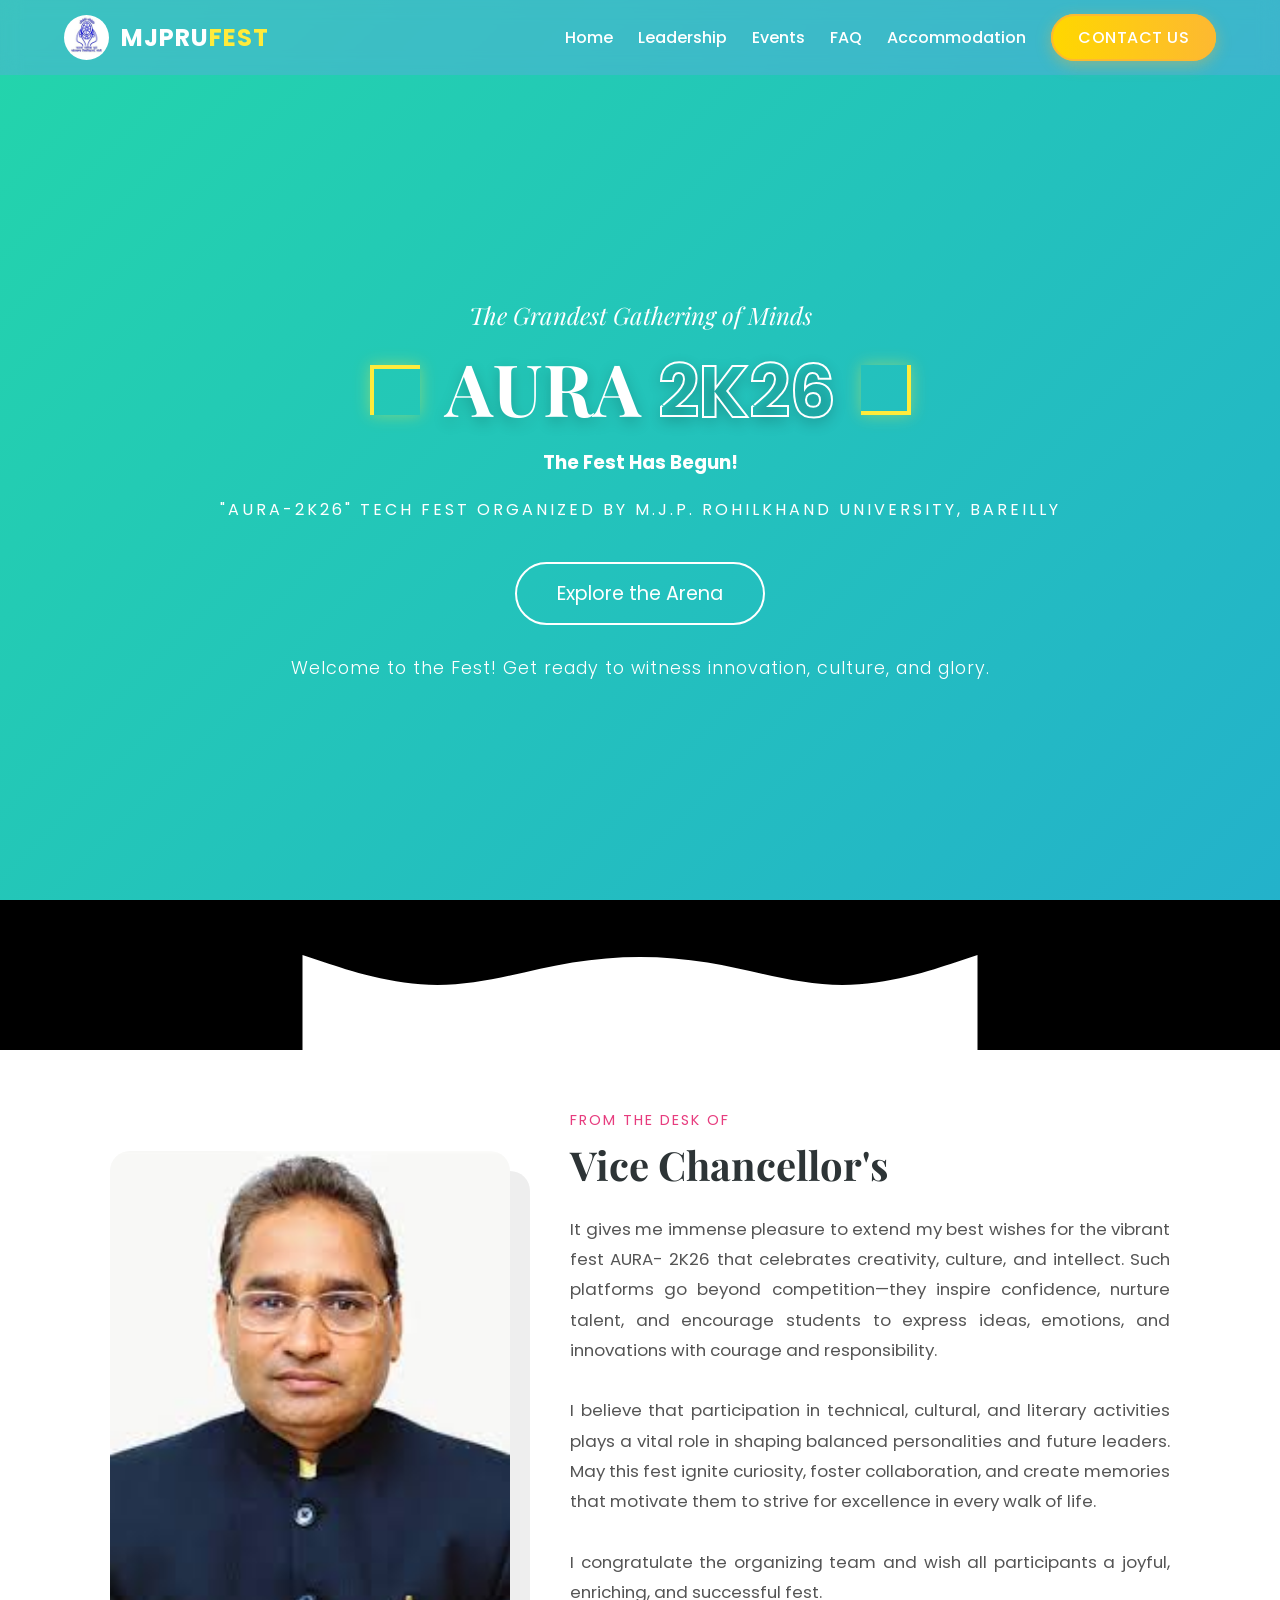
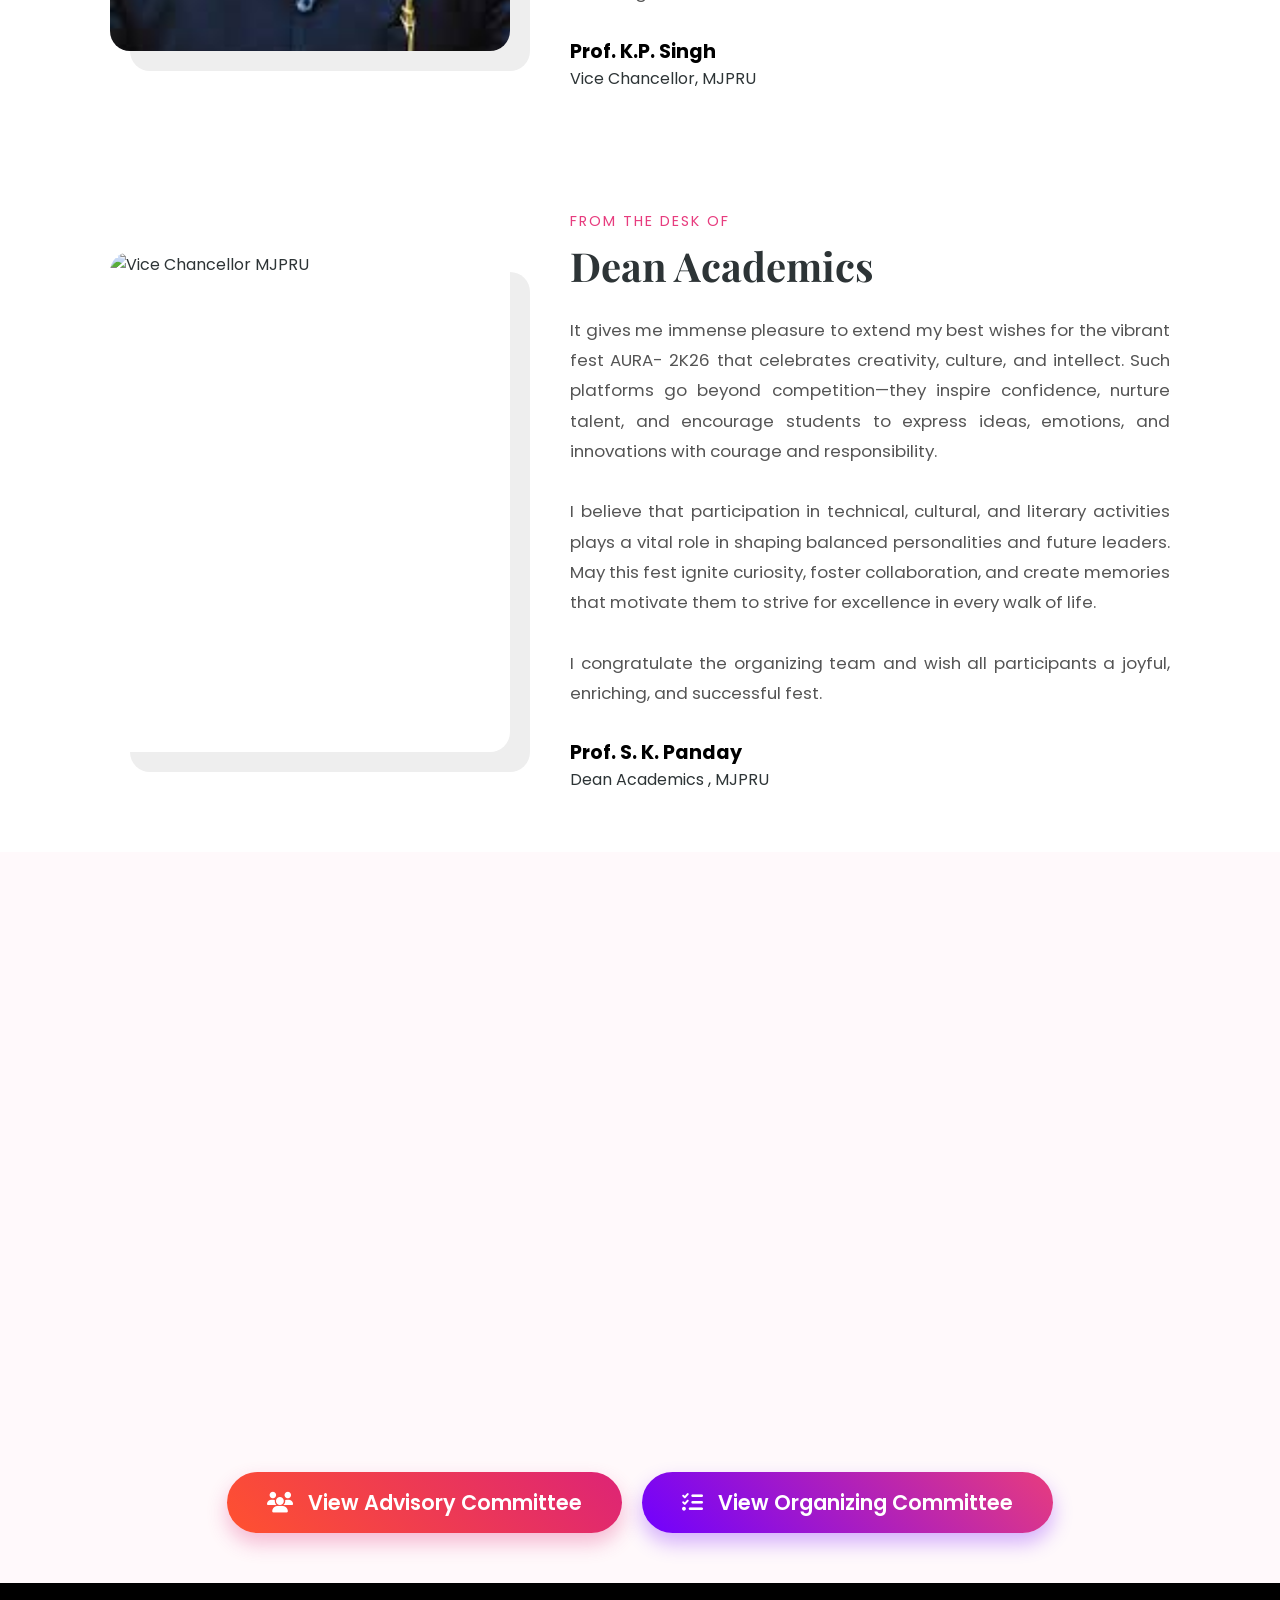
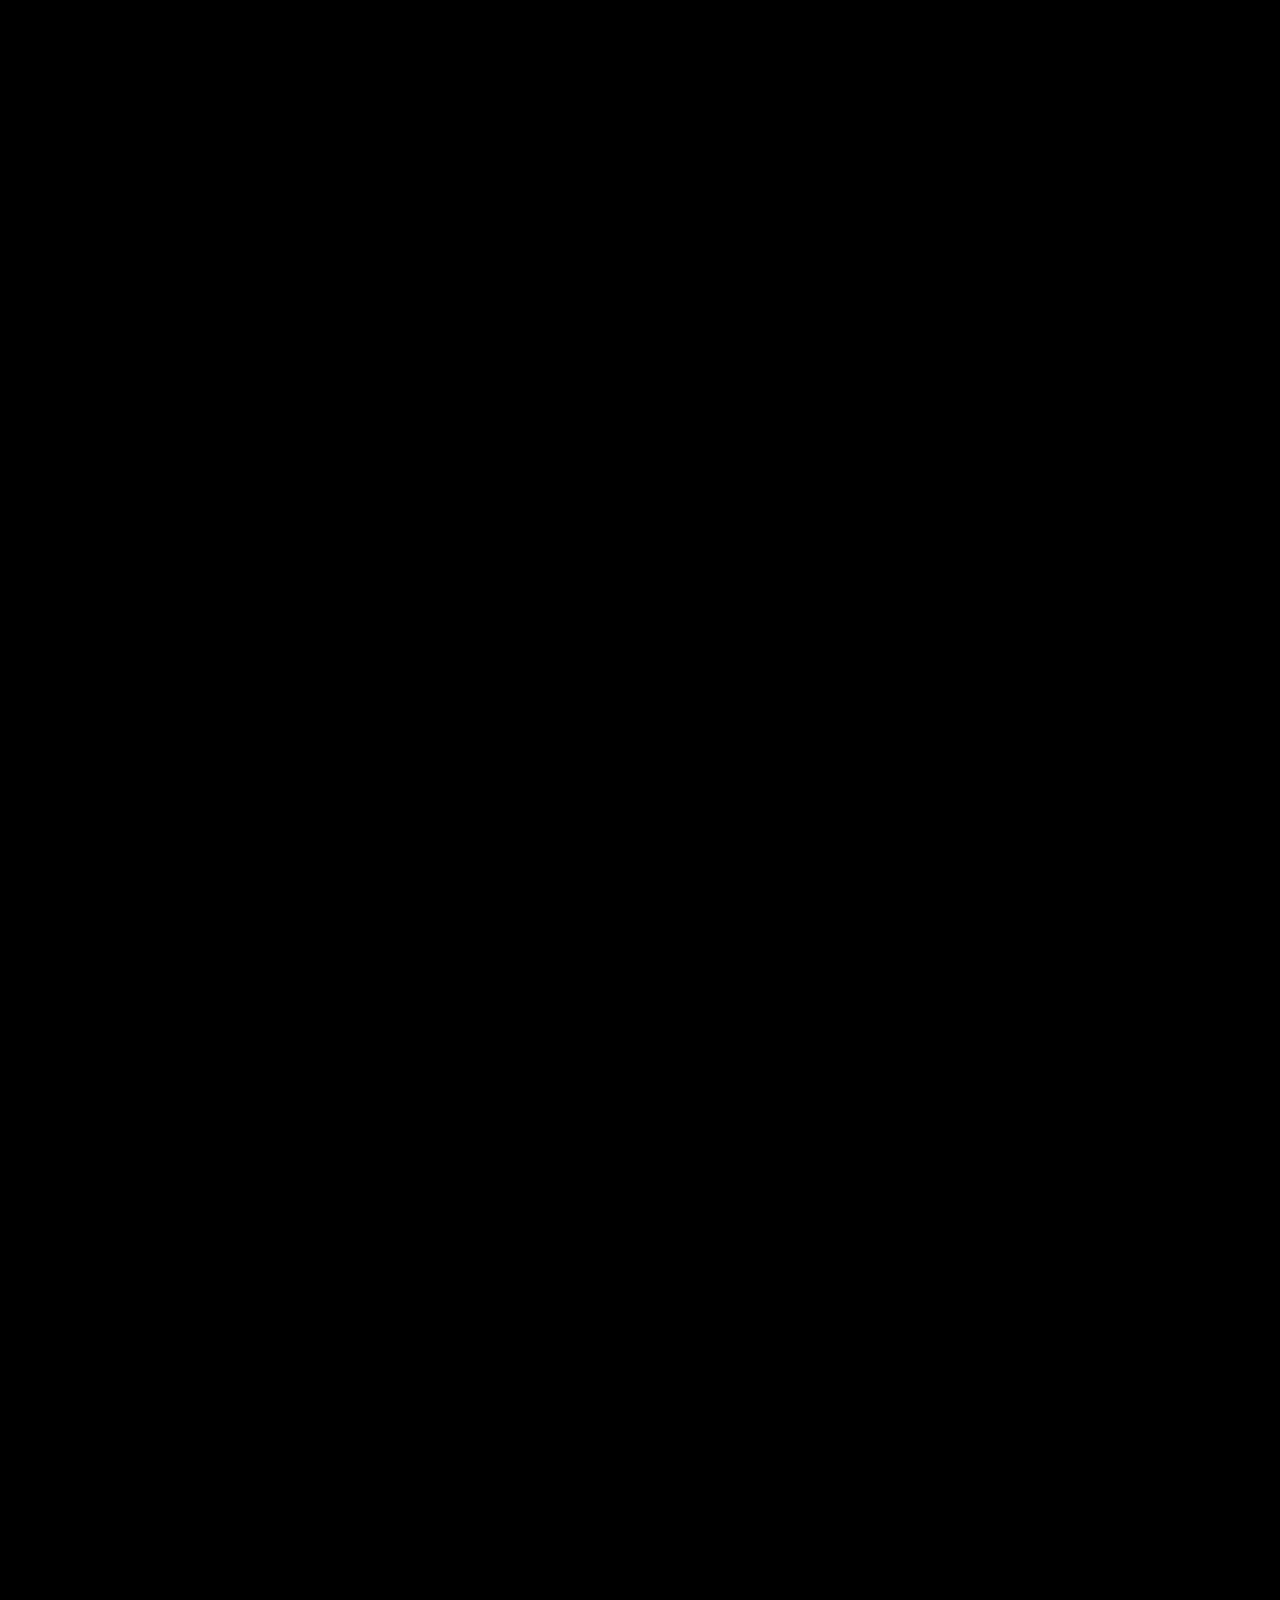
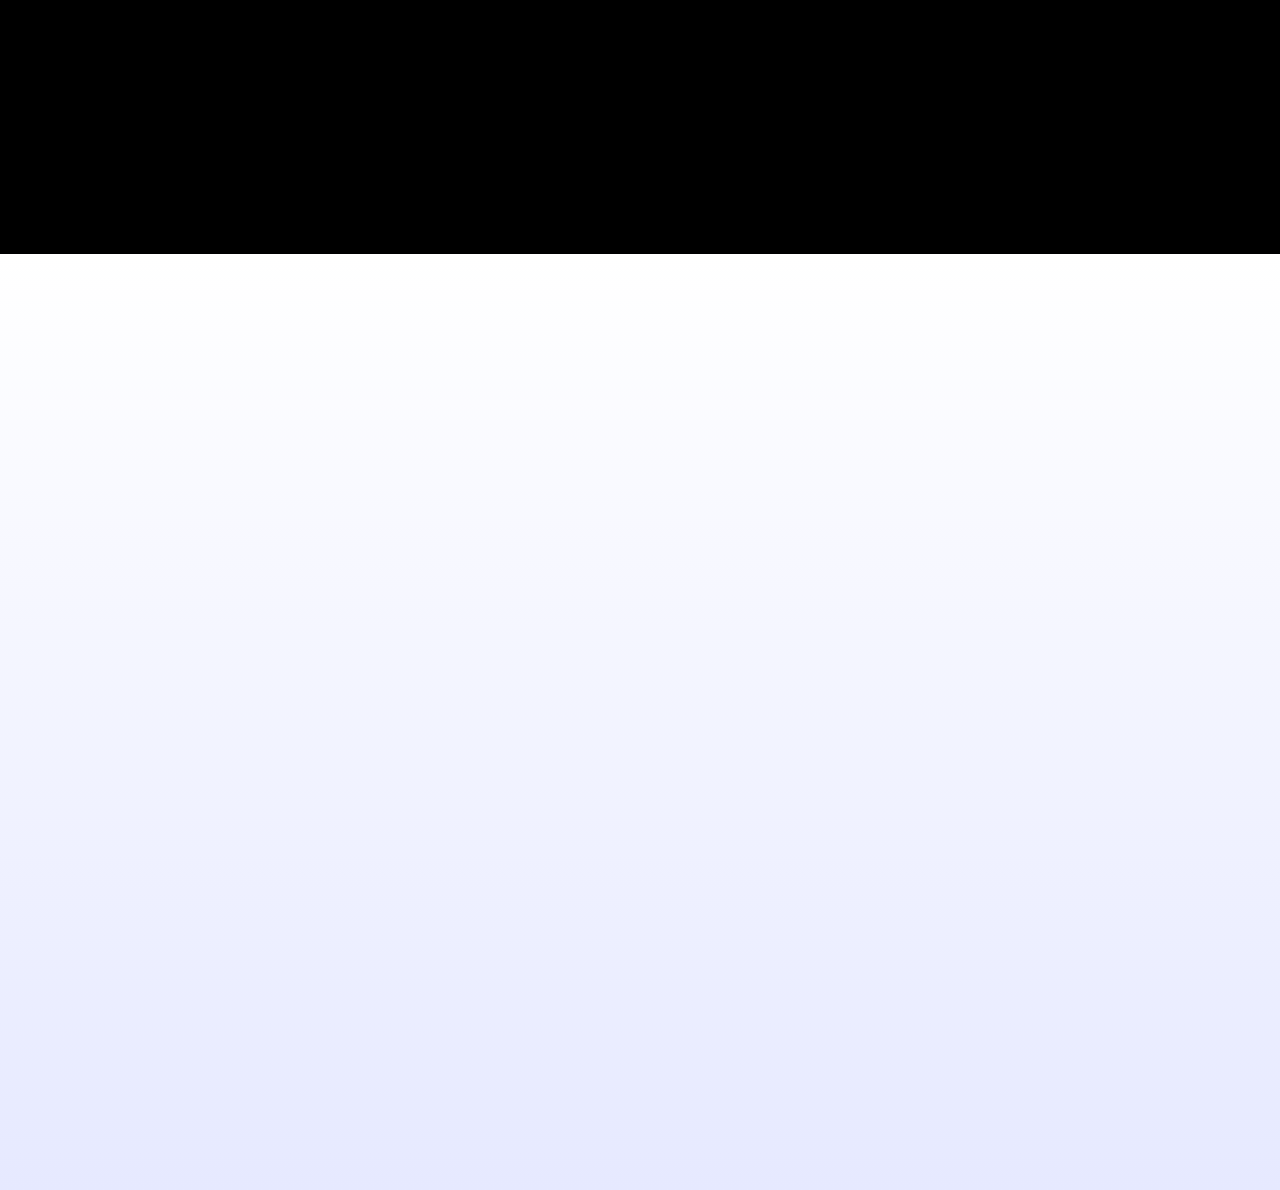
==== index.html @ fb5e6625 "First commit" ====
<!DOCTYPE html>
<html lang="en">
<head>
    <meta charset="UTF-8">
    <meta name="viewport" content="width=device-width, initial-scale=1.0">
    
    <title>MJPRU TECH FEST 2026 | AURA 2K26 - Innovation Unleashed</title>
    <meta name="title" content="MJPRU TECH FEST 2026 | AURA 2K26 - Innovation Unleashed">
    <meta name="description" content="AURA 2K26 - The Grandest Gathering of Minds. Join us for Technical, Cultural, and Literary events at M.J.P. Rohilkhand University, Bareilly.">
    <meta name="keywords" content="MJPRU, Tech Fest 2026, AURA 2K26, Bareilly, University Fest, Technical Fest, Cultural Fest, MJP Rohilkhand University, IT Clinic, Engineering Fest">
    <meta name="author" content="IT CLINIC | MJPRU Tech Fest 2026">
    <meta name="robots" content="index, follow">
    <meta name="theme-color" content="#7000ff">
    <link rel="canonical" href="https://yourwebsite.com/"> <meta property="og:type" content="website">
    <meta property="og:url" content="https://yourwebsite.com/">
    <meta property="og:title" content="MJPRU TECH FEST 2026 | AURA 2K26">
    <meta property="og:description" content="AURA 2K26 - The Grandest Gathering of Minds. Join us for Technical, Cultural, and Literary events at M.J.P. Rohilkhand University.">
    <meta property="og:image" content="image/mjpru front.webp">

    <meta property="twitter:card" content="summary_large_image">
    <meta property="twitter:url" content="https://yourwebsite.com/">
    <meta property="twitter:title" content="MJPRU TECH FEST 2026 | AURA 2K26">
    <meta property="twitter:description" content="AURA 2K26 - The Grandest Gathering of Minds. Join us for Technical, Cultural, and Literary events at M.J.P. Rohilkhand University.">
    <meta property="twitter:image" content="image/mjpru front.webp">
    
    <link rel="preconnect" href="https://fonts.googleapis.com">
    <link rel="preconnect" href="https://fonts.gstatic.com" crossorigin>
    <link rel="preload" href="image/logo.jfif" as="image">
    <link href="https://fonts.googleapis.com/css2?family=Playfair+Display:wght@700&family=Poppins:wght@300;400;500;600;700&family=Great+Vibes&display=swap" rel="stylesheet">
    
    <link rel="stylesheet" href="https://cdnjs.cloudflare.com/ajax/libs/font-awesome/6.4.0/css/all.min.css" media="print" onload="this.media='all'">
    <noscript><link rel="stylesheet" href="https://cdnjs.cloudflare.com/ajax/libs/font-awesome/6.4.0/css/all.min.css"></noscript>
    
    <link href="https://unpkg.com/aos@2.3.1/dist/aos.css" rel="stylesheet" media="print" onload="this.media='all'">
    <noscript><link rel="stylesheet" href="https://unpkg.com/aos@2.3.1/dist/aos.css"></noscript>
    
    <link rel="stylesheet" href="style.css">
</head>
<body>

    <div class="gradient-bg">
        <div class="uni-overlay"></div>
    </div>

    <button onclick="topFunction()" id="backToTop" title="Go to top" aria-label="Back to top"><i class="fas fa-arrow-up"></i></button>

    <div id="mascot-container">
        <div id="speech-bubble">Hi! Welcome to Fest!</div>
    </div>

    <nav>
        <div class="logo">
            <img src="image/logo.jfif" alt="MJPRU Logo" width="45" height="45" style="height: 45px; width: 45px; margin-right: 12px; vertical-align: middle; border-radius: 50%; object-fit: cover;">
            MJPRU <span class="highlight">FEST</span>
        </div>
        
        <button class="hamburger" onclick="toggleMenu()" aria-label="Toggle navigation">
            <i class="fas fa-bars"></i>
        </button>
        
        <ul class="nav-links" id="mobileMenu">
            <li><a href="#home">Home</a></li>
            <li><a href="#vc-corner">Leadership</a></li>
            <li><a href="#events">Events</a></li>
            <li><a href="#faq">FAQ</a></li>
            <li><a href="#" onclick="openAccommodation()">Accommodation</a></li>
            <li><a href="#" class="btn-nav" onclick="openContact()">Contact Us</a></li>
        </ul>
    </nav>

    <header id="home">
        <div class="hero-content">
            <p class="tagline" data-aos="fade-down">The Grandest Gathering of Minds</p>
            
            <div class="title-wrapper">
                <div class="tech-bracket left" data-aos="fade-right"></div>
                <h1 data-aos="zoom-in" data-aos-duration="1200">AURA <span class="year">2K26</span></h1>
                <div class="tech-bracket right" data-aos="fade-left"></div>
            </div>

            <div class="countdown-container" data-aos="zoom-in" data-aos-delay="200">
                <div class="time-box">
                    <span class="time-val" id="days">00</span>
                    <span class="time-label">Days</span>
                </div>
                <div class="time-box">
                    <span class="time-val" id="hours">00</span>
                    <span class="time-label">Hours</span>
                </div>
                <div class="time-box">
                    <span class="time-val" id="minutes">00</span>
                    <span class="time-label">Min</span>
                </div>
                <div class="time-box">
                    <span class="time-val" id="seconds">00</span>
                    <span class="time-label">Sec</span>
                </div>
            </div>
            
            <p class="sub-text" data-aos="fade-up">"Aura-2k26" Tech Fest Organized by M.J.P. Rohilkhand University, Bareilly</p>
            
            <div>
                <a href="#events" class="btn-main" data-aos="fade-up" data-aos-delay="300">Explore the Arena</a>
            </div>
            
            <p class="welcome-msg" data-aos="fade-up" data-aos-delay="400">
                Welcome to the Fest! Get ready to witness innovation, culture, and glory.
            </p>
        </div>
    </header>

    <div class="wave-divider">
        <svg viewBox="0 0 1440 320"><path fill="#ffffff" fill-opacity="1" d="M0,96L48,112C96,128,192,160,288,160C384,160,480,128,576,112C672,96,768,96,864,112C960,128,1056,160,1152,160C1248,160,1344,128,1392,112L1440,96L1440,320L1392,320C1344,320,1248,320,1152,320C1056,320,960,320,864,320C768,320,672,320,576,320C480,320,384,320,288,320C192,320,96,320,48,320L0,320Z"></path></svg>
    </div>

    <section id="vc-corner" class="vc-section">
        <div class="container">
            <div class="vc-card" data-aos="fade-right">
                <div class="vc-img-box"><img src="image/vc.jfif" alt="Vice Chancellor MJPRU" width="400" height="500" loading="lazy"></div>
            </div>
            <div class="vc-text" data-aos="fade-left">
                <span class="section-subtitle">From the Desk of</span>
                <h2 class="section-title">Vice Chancellor's </h2>
                <p>It gives me immense pleasure to extend my best wishes for the vibrant fest AURA- 2K26 that celebrates creativity, culture, and intellect. Such platforms go beyond competition—they inspire confidence, nurture talent, and encourage students to express ideas, emotions, and innovations with courage and responsibility.<br><br>
                I believe that participation in technical, cultural, and literary activities plays a vital role in shaping balanced personalities and future leaders. May this fest ignite curiosity, foster collaboration, and create memories that motivate them to strive for excellence in every walk of life.<br><br>
                I congratulate the organizing team and wish all participants a joyful, enriching, and successful fest.</p>
                <div class="signature"><strong>Prof. K.P. Singh</strong><span>Vice Chancellor, MJPRU</span></div>
            </div>
        </div>
    </section>
    <section id="vc-corner" class="vc-section">
        <div class="container">
            <div class="vc-card" data-aos="fade-right">
                <div class="vc-img-box"><img src="image/vc.jfi" alt="Vice Chancellor MJPRU" width="400" height="500" loading="lazy"></div>
            </div>
            <div class="vc-text" data-aos="fade-left">
                <span class="section-subtitle">From the Desk of</span>
                <h2 class="section-title">Dean Academics</h2>
                <p>It gives me immense pleasure to extend my best wishes for the vibrant fest AURA- 2K26 that celebrates creativity, culture, and intellect. Such platforms go beyond competition—they inspire confidence, nurture talent, and encourage students to express ideas, emotions, and innovations with courage and responsibility.<br><br>
                I believe that participation in technical, cultural, and literary activities plays a vital role in shaping balanced personalities and future leaders. May this fest ignite curiosity, foster collaboration, and create memories that motivate them to strive for excellence in every walk of life.<br><br>
                I congratulate the organizing team and wish all participants a joyful, enriching, and successful fest.</p>
                <div class="signature"><strong>Prof. S. K. Panday</strong><span>Dean Academics , MJPRU</span></div>
            </div>
        </div>
    </section>
    

    <section class="vc-section dean-section" style="background: #fff9fb;">
        <div class="container">
            <div class="vc-text" data-aos="fade-right">
                <span class="section-subtitle" style="color: #7000ff;">From the Desk of</span>
                <h2 class="section-title">Dean (FET)</h2>
                <p>"Student life is not just about academics, but about holistic growth. Our Technical and Cultural Fest is designed to unleash your hidden potential. I encourage every student to participate."</p>
                <div class="signature"><strong>Dr. Archana Gupta</strong><span>Dean (FET), MJPRU</span></div>
            </div>
            <div class="vc-card" data-aos="fade-left">
                <div class="vc-img-box"><img src="image/dean.jpeg" alt="Dean FET MJPRU" width="400" height="500" loading="lazy"></div>
            </div>
        </div>
    </section>

    <div style="background: #fff9fb; padding-bottom: 50px; text-align: center; display: flex; justify-content: center; flex-wrap: wrap; gap: 20px; position: relative; z-index: 2;">
        
        <button onclick="openAdvisory()" 
                style="padding: 15px 40px; background: linear-gradient(45deg, #FF512F, #DD2476); color: white; font-size: 1.3rem; font-weight: 600; border: none; border-radius: 50px; cursor: pointer; box-shadow: 0 10px 20px rgba(221, 36, 118, 0.3); font-family: 'Poppins', sans-serif; transition: transform 0.3s ease, box-shadow 0.3s ease;"
                onmouseover="this.style.transform='scale(1.05)'; this.style.boxShadow='0 15px 25px rgba(221, 36, 118, 0.5)';"
                onmouseout="this.style.transform='scale(1)'; this.style.boxShadow='0 10px 20px rgba(221, 36, 118, 0.3)';">
            <i class="fas fa-users" style="margin-right: 10px;"></i> View Advisory Committee
        </button>

        <button onclick="openOrganizing()" 
                style="padding: 15px 40px; background: linear-gradient(45deg, #7000ff, #e73c7e); color: white; font-size: 1.3rem; font-weight: 600; border: none; border-radius: 50px; cursor: pointer; box-shadow: 0 10px 20px rgba(112, 0, 255, 0.3); font-family: 'Poppins', sans-serif; transition: transform 0.3s ease, box-shadow 0.3s ease;"
                onmouseover="this.style.transform='scale(1.05)'; this.style.boxShadow='0 15px 25px rgba(112, 0, 255, 0.5)';"
                onmouseout="this.style.transform='scale(1)'; this.style.boxShadow='0 10px 20px rgba(112, 0, 255, 0.3)';">
            <i class="fas fa-tasks" style="margin-right: 10px;"></i> View Organizing Committee
        </button>

    </div>

    <section id="events" class="events-section">
        <h2 class="section-head-white" data-aos="fade-down">Experience The Magic</h2>
        <div class="cards-container">
            <div class="card" data-tilt><div class="card-content"><i class="fas fa-atom icon-style"></i><h3>Technical</h3><a href="technical/index.html">View Details →</a></div></div>
            <div class="card" data-tilt><div class="card-content"><i class="fas fa-palette icon-style"></i><h3>Cultural</h3><a href="cultural/index.html">View Details →</a></div></div>
            <div class="card" data-tilt><div class="card-content"><i class="fas fa-book-reader icon-style"></i><h3>Literature</h3><a href="literacy/index.html">View Details →</a></div></div>
        </div>
    </section>

    <section id="faq" class="faq-section">
        <h2 class="section-head-white" style="text-align: center; margin-bottom: 30px;">Frequently Asked Questions</h2>
        <div class="faq-container">
            <div class="faq-item">
                <div class="faq-question">How can I register for the fest? <i class="fas fa-chevron-down faq-icon"></i></div>
                <div class="faq-answer">Registration can be done online through the respective event pages. Click on the event category above to find registration links.</div>
            </div>
            <div class="faq-item">
                <div class="faq-question">Is accommodation available for outsiders? <i class="fas fa-chevron-down faq-icon"></i></div>
                <div class="faq-answer">Yes, accommodation is provided within the university campus for registered participants on a paid basis. Check the Accommodation section.</div>
            </div>
            <div class="faq-item">
                <div class="faq-question">Who can participate in the Tech Fest? <i class="fas fa-chevron-down faq-icon"></i></div>
                <div class="faq-answer">Students from any college or university can participate in open events. Some specific events might be restricted to MJPRU students only.</div>
            </div>
        </div>
    </section>

    <section id="highlights" class="highlights-section">
        <h2 class="section-head-white" data-aos="fade-down">Campus Highlights</h2>
        <p class="section-sub" data-aos="fade-up">Glimpses of Rohilkhand Best Campus</p>
        <div class="gallery-container">
            <div class="gallery-card" data-tilt data-tilt-scale="1.05" data-aos="zoom-in" data-aos-delay="100"><img src="image/mjpru front.webp" alt="MJPRU Legacy Front View" width="300" height="250" loading="lazy"><div class="overlay-text">Mahatma Jyotiba Phule Legacy</div></div>
            <div class="gallery-card" data-tilt data-tilt-scale="1.05" data-aos="zoom-in" data-aos-delay="200"><img src="image/atal auditorium.jpg" alt="Atal Auditorium MJPRU" width="300" height="250" loading="lazy"><div class="overlay-text">Atal Auditorium</div></div>
            <div class="gallery-card" data-tilt data-tilt-scale="1.05" data-aos="zoom-in" data-aos-delay="200"><img src="image/RIF.jfif" alt="Rohilkhand Incubation Foundation" width="300" height="250" loading="lazy"><div class="overlay-text">Rohilkhand Incubation Foundation</div></div>
            <div class="gallery-card" data-tilt data-tilt-scale="1.05" data-aos="zoom-in" data-aos-delay="200"><img src="image/DIR.jpg" alt="Directorate of International Relations MJPRU" width="300" height="250" loading="lazy"><div class="overlay-text">Directorate of International Relations</div></div>
            <div class="gallery-card" data-tilt data-tilt-scale="1.05" data-aos="zoom-in" data-aos-delay="300"><img src="image/botanical garden.jfif" alt="Botanical Garden MJPRU" width="300" height="250" loading="lazy"><div class="overlay-text">Botanical Garden</div></div>
            <div class="gallery-card" data-tilt data-tilt-scale="1.05" data-aos="zoom-in" data-aos-delay="400"><img src="image/stadium.jfif" alt="Campus Stadium MJPRU" width="300" height="250" loading="lazy"><div class="overlay-text">Campus Stadium</div></div>
            <div class="gallery-card" data-tilt data-tilt-scale="1.05" data-aos="zoom-in" data-aos-delay="400"><img src="image/campus gate.png" alt="Campus Main Gate MJPRU" width="300" height="250" loading="lazy"><div class="overlay-text">Campus Main Gate</div></div>
        </div>
    </section>

    <footer id="contact-footer" class="grand-footer">
        <img src="image/logo.jfif" alt="MJPRU Logo" class="footer-logo-img" width="80" height="80" loading="lazy">
        <div class="footer-content">
            <div class="footer-block">
                <h2 class="cursive-heading">Visit Us</h2>
                <div class="footer-details">
                    <h3>M.J.P. ROHILKHAND UNIVERSITY</h3>
                    <p>Pilibhit By Pass Road, Bareilly</p>
                    <p>243006, (U.P) INDIA</p>
                </div>
            </div>
            <div class="footer-block">
                <h2 class="cursive-heading">Get In Touch</h2>
                <div class="footer-details">
                    <h4 class="sub-head">Email Us</h4>
                    <a href="mailto:vcoffice@mjpru.ac.in" class="footer-link">vcoffice@mjpru.ac.in</a>
                </div>
                <div class="footer-details" style="margin-top: 20px;">
                    <h4 class="sub-head">Call Us</h4>
                    <p><strong>Event Head (xyz):</strong> +91-1234567890</p>
                    <p><strong>Student Coordinator (xyz):</strong> +91-1234567890</p>
                </div>
            </div>
            <div class="footer-block">
                <h2 class="cursive-heading">Connect With Us</h2>
                <p>Follow us on social media for more updates</p>
                <div class="social-icons-footer">
                    <a href="#" class="s-icon" aria-label="Instagram"><i class="fab fa-instagram"></i></a>
                    <a href="#" class="s-icon" aria-label="Facebook"><i class="fab fa-facebook-f"></i></a>
                    <a href="#" class="s-icon" aria-label="YouTube"><i class="fab fa-youtube"></i></a>
                    <a href="https://wa.me/919876543210" target="_blank" class="s-icon" aria-label="WhatsApp"><i class="fab fa-whatsapp"></i></a>
                </div>
            </div>
        </div>
        <div class="dev-credits" style="padding: 10px 0; text-align: center; margin-top: 10px; margin-bottom: 5px; background: transparent;">
            <h3>Web Developers Team</h3>
            <div style="display: flex; flex-direction: column; gap: 3px; color: #444; font-size: 0.85rem;">
                <div><span style="font-weight: 700; color: #7000ff;">Faculty Coordinator:</span> <span>Dr. Anil Kumar Bisht</span></div>
                <div><span style="font-weight: 700; color: #e73c7e;">Student Coordinators:</span> <span>Mayank Kalra & Ishu Singh</span></div>
            </div>
        </div>
        <div class="copyright-strip" style="background: #e0e0e0; padding: 15px 0; color: #000; font-weight: 500;">
            Made by IT CLINIC | MJPRU Tech Fest 2026
        </div>
    </footer>

    <div id="contactModal" class="modal-overlay">
        <div class="modal-box">
            <button class="close-btn" onclick="closeContact()">&times;</button>
            <img src="image/logo.jfif" alt="MJPRU Logo" width="80" height="80" style="width: 80px; margin-bottom: 10px; align-self: center;" loading="lazy">
            <h2 style="font-family: 'Playfair Display', serif; color: #7000ff; margin-bottom: 20px; text-align: center;">Get In Touch</h2>
            <div class="contact-content" style="text-align: left; color: #444;">
                <div style="margin-bottom: 15px; border-bottom: 1px solid #eee; padding-bottom: 10px;">
                    <h4 style="color: #e73c7e; margin-bottom: 5px; font-size: 1.1rem;"><i class="fas fa-envelope"></i> Email Us</h4>
                    <a href="mailto:vcoffice@mjpru.ac.in" style="text-decoration: none; color: #333; font-weight: 500;">vcoffice@mjpru.ac.in</a>
                </div>
                <div style="margin-bottom: 15px; border-bottom: 1px solid #eee; padding-bottom: 10px;">
                    <h4 style="color: #e73c7e; margin-bottom: 10px; font-size: 1.1rem;"><i class="fas fa-phone-alt"></i> Call Us</h4>
                    <p style="margin-bottom: 5px;"><strong>Event Head (xyz):</strong> <br>+91-1234567890</p>
                    <p><strong>Student Coordinator (xyz):</strong> <br>+91-1234567890</p>
                </div>
                <div>
                    <h4 style="color: #e73c7e; margin-bottom: 5px; font-size: 1.1rem;"><i class="fas fa-map-marker-alt"></i> Visit Us</h4>
                    <p style="font-size: 0.9rem; line-height: 1.5;">M.J.P. ROHILKHAND UNIVERSITY<br>Pilibhit By Pass Road, Bareilly<br>243006, (U.P) INDIA</p>
                </div>
            </div>
        </div>
    </div>

    <div id="accModal" class="modal-overlay">
        <div class="modal-box">
            <button class="close-btn" onclick="closeAccommodation()">&times;</button>
            <div class="modal-header" style="background: transparent; color: #000; padding: 0 0 20px 0;"><h2 style="font-family: 'Playfair Display', serif; color: #7000ff;">Accommodation & Food</h2></div>
            <div class="acc-details">
                <p><i class="fas fa-bed" style="color: #e73c7e; margin-right: 8px;"></i> Accommodation will be provided in the University Campus.</p>
                <p><i class="fas fa-utensils" style="color: #e73c7e; margin-right: 8px;"></i> Mess facility will be given to students who register for accommodation.</p>
                <p><i class="fas fa-wallet" style="color: #e73c7e; margin-right: 8px;"></i> <strong>Payment Mode:</strong> Offline (At Registration Desk)</p>
            </div>
            <button onclick="openForm('https://docs.google.com/forms/d/e/YOUR_GOOGLE_FORM_LINK_HERE/viewform?embedded=true')" style="width: 100%; border-radius: 10px; background: linear-gradient(45deg, #7000ff, #e73c7e); color: white; padding: 12px 20px; border: none; font-size: 1rem; font-weight: bold; cursor: pointer; transition: 0.3s;">Register for Accommodation</button>
        </div>
    </div>

    <div id="formModal" class="modal-overlay">
        <div class="modal-box">
            <button class="close-btn" onclick="closeForm()">&times;</button>
            <div class="modal-header">Registration</div>
            <iframe id="googleFormFrame" src="" frameborder="0" title="Registration Form">Loading...</iframe>
        </div>
    </div>
    
    <div id="advisoryModal" class="modal-overlay" style="display: none; position: fixed; top: 0; left: 0; width: 100%; height: 100%; background: rgba(0,0,0,0.85); z-index: 2000; justify-content: center; align-items: center;">
        <div class="modal-box" style="width: 95%; max-width: 1000px; height: 90vh; padding: 0; position: relative; background: white; border-radius: 15px; display: flex; flex-direction: column; overflow: hidden;">
            <button class="close-btn" onclick="closeAdvisory()" style="position: absolute; top: 15px; right: 20px; font-size: 2.5rem; background: none; border: none; cursor: pointer; color: #000 !important; z-index: 1001; line-height: 1;">&times;</button>
            <div style="background: linear-gradient(to right, #FF512F, #DD2476); padding: 20px; text-align: center; flex-shrink: 0;"><h2 style="color: white; font-family: 'Playfair Display', serif; margin: 0; font-size: 2rem;">Advisory Committee</h2></div>
            <div style="padding: 30px; overflow-y: auto; text-align: left; flex-grow: 1;">
                
     <div class="committee-section" style="margin-bottom: 25px;">
    <h3 style="color: #7000ff; border-bottom: 2px solid #eee; padding-bottom: 5px; margin-bottom: 10px;">Advisory Committee</h3>
    <div style="display: grid; grid-template-columns: repeat(auto-fill, minmax(280px, 1fr)); gap: 10px; font-size: 0.9rem; color: #444;">
        
        <div style="background:#f8f9fa; padding:10px; border-radius:5px;"><strong>Prof. P. B. Singh</strong> <br><span style="font-size:0.85rem; color:#666;">Dean, Students Welfare</span></div>
        <div style="background:#f8f9fa; padding:10px; border-radius:5px;"><strong>Prof. Ravinder Singh</strong> <br><span style="font-size:0.85rem; color:#666;">Chief Proctor</span></div>
        <div style="background:#f8f9fa; padding:10px; border-radius:5px;"><strong>Prof. A. K. Singh</strong> <br><span style="font-size:0.85rem; color:#666;">Chief Warden</span></div>
        <div style="background:#f8f9fa; padding:10px; border-radius:5px;"><strong>Prof. Amit Singh</strong> <br><span style="font-size:0.85rem; color:#666;">Dean, Faculty of Legal Studies</span></div>
        <div style="background:#f8f9fa; padding:10px; border-radius:5px;"><strong>Prof. J. N. Maurya</strong> <br><span style="font-size:0.85rem; color:#666;">Dean, Faculty of Applied Sciences</span></div>
        <div style="background:#f8f9fa; padding:10px; border-radius:5px;"><strong>Prof. Santosh Arora</strong> <br><span style="font-size:0.85rem; color:#666;">Dean, Faculty of Education & Allied Sciences</span></div>
        <div style="background:#f8f9fa; padding:10px; border-radius:5px;"><strong>Prof. Sumitra Kukreti</strong> <br><span style="font-size:0.85rem; color:#666;">Dean, Faculty of Linguistics</span></div>
        <div style="background:#f8f9fa; padding:10px; border-radius:5px;"><strong>Prof. Tulika Saxena</strong> <br><span style="font-size:0.85rem; color:#666;">Dean, Faculty of Management</span></div>
        <div style="background:#f8f9fa; padding:10px; border-radius:5px;"><strong>Prof. Upendra Baliyan</strong> <br><span style="font-size:0.85rem; color:#666;">Dean, Faculty of Agriculture Science & Technology</span></div>
        <div style="background:#f8f9fa; padding:10px; border-radius:5px;"><strong>Prof. Vijay Bahadur Singh</strong> <br><span style="font-size:0.85rem; color:#666;">Dean, Faculty of Advanced Social Sciences</span></div>
        
        <div style="background:#f8f9fa; padding:10px; border-radius:5px;"><strong>Prof. Alok Srivastav</strong> <br><span style="font-size:0.85rem; color:#666;">Director, Directorate of Research</span></div>
        <div style="background:#f8f9fa; padding:10px; border-radius:5px;"><strong>Prof. S. K. Garg</strong> <br><span style="font-size:0.85rem; color:#666;">Director, Directorate of Corporate & Social Reforms</span></div>
        <div style="background:#f8f9fa; padding:10px; border-radius:5px;"><strong>Prof. S. S. Bedi</strong> <br><span style="font-size:0.85rem; color:#666;">Director DIR & Secretary Sports Council</span></div>
        <div style="background:#f8f9fa; padding:10px; border-radius:5px;"><strong>Prof. Yatendra Kumar</strong> <br><span style="font-size:0.85rem; color:#666;">Chief Operating Officer, RIF</span></div>
        <div style="background:#f8f9fa; padding:10px; border-radius:5px;"><strong>Prof. Shobhna Singh</strong> <br><span style="font-size:0.85rem; color:#666;">Ex Dean, FET</span></div>
        
        <div style="background:#f8f9fa; padding:10px; border-radius:5px;"><strong>Prof. Anil Kumar Singh</strong> <br><span style="font-size:0.85rem; color:#666;">HoD, Department of Electronics Engineering</span></div>
        <div style="background:#f8f9fa; padding:10px; border-radius:5px;"><strong>Prof. K. K. Maheshwari</strong> <br><span style="font-size:0.85rem; color:#666;">HoD, Department of Pharmacy</span></div>
        <div style="background:#f8f9fa; padding:10px; border-radius:5px;"><strong>Prof. Manish Rai</strong> <br><span style="font-size:0.85rem; color:#666;">HoD, Department of Electronics and Communication Engg.</span></div>
        <div style="background:#f8f9fa; padding:10px; border-radius:5px;"><strong>Dr. Manoj Kumar Singh</strong> <br><span style="font-size:0.85rem; color:#666;">HoD, Department of Mechanical Engineering</span></div>
        <div style="background:#f8f9fa; padding:10px; border-radius:5px;"><strong>Dr. M. S. Karuna</strong> <br><span style="font-size:0.85rem; color:#666;">HoD, Department of Chemical Engineering</span></div>
        <div style="background:#f8f9fa; padding:10px; border-radius:5px;"><strong>Prof. Madan Lal</strong> <br><span style="font-size:0.85rem; color:#666;">HoD, Department of Mathematics</span></div>
        <div style="background:#f8f9fa; padding:10px; border-radius:5px;"><strong>Prof. Nivedita Srivastava</strong> <br><span style="font-size:0.85rem; color:#666;">HoD, Department of Chemistry</span></div>
        <div style="background:#f8f9fa; padding:10px; border-radius:5px;"><strong>Dr. Sanjay Singh</strong> <br><span style="font-size:0.85rem; color:#666;">HoD, Department of Electrical Engineering</span></div>
        <div style="background:#f8f9fa; padding:10px; border-radius:5px;"><strong>Prof. Vinay Rishiwal</strong> <br><span style="font-size:0.85rem; color:#666;">HoD, Department of Computer Science & Information Technology</span></div>
        
        <div style="background:#f8f9fa; padding:10px; border-radius:5px;"><strong>Prof. Vinay Verma</strong> <br><span style="font-size:0.85rem; color:#666;">Incharge, Media Cell</span></div>
        <div style="background:#f8f9fa; padding:10px; border-radius:5px;"><strong>Dr. D. D. Sharma</strong> <br><span style="font-size:0.85rem; color:#666;">Coordinator, Grass Root Innovation Center</span></div>
        <div style="background:#f8f9fa; padding:10px; border-radius:5px;"><strong>Dr. Amit Kumar Verma</strong> <br><span style="font-size:0.85rem; color:#666;">Administrator, Health Centre</span></div>
        <div style="background:#f8f9fa; padding:10px; border-radius:5px;"><strong>Dr. Jyoti Pandey</strong> <br><span style="font-size:0.85rem; color:#666;">Coordinator, University Cultural Center</span></div>
        <div style="background:#f8f9fa; padding:10px; border-radius:5px;"><strong>Dr. Hema Verma</strong> <br><span style="font-size:0.85rem; color:#666;">Department of Hotel Management & Catering Technology</span></div>
        
        <div style="background:#f8f9fa; padding:10px; border-radius:5px;"><strong>Prof. Naveen Kumar</strong> <br><span style="font-size:0.85rem; color:#666;">Department of Mathematics</span></div>
        <div style="background:#f8f9fa; padding:10px; border-radius:5px;"><strong>Prof. Rakesh K. Maurya</strong> <br><span style="font-size:0.85rem; color:#666;">Department of Electronics Engineering</span></div>
        <div style="background:#f8f9fa; padding:10px; border-radius:5px;"><strong>Prof. Saleem Khan</strong> <br><span style="font-size:0.85rem; color:#666;">Department of Physics</span></div>
        <div style="background:#f8f9fa; padding:10px; border-radius:5px;"><strong>Prof. Sanjeev Tyagi</strong> <br><span style="font-size:0.85rem; color:#666;">Department of Electronics Engineering</span></div>
        <div style="background:#f8f9fa; padding:10px; border-radius:5px;"><strong>Prof. Yograj Daksh</strong> <br><span style="font-size:0.85rem; color:#666;">Department of Electronics Engineering</span></div>
        
    </div>
    </div>
    </div>
    </div>
</div>          
    <div id="organizingModal" class="modal-overlay" style="display: none; position: fixed; top: 0; left: 0; width: 100%; height: 100%; background: rgba(0,0,0,0.85); z-index: 2000; justify-content: center; align-items: center;">
        <div class="modal-box" style="width: 95%; max-width: 1000px; height: 90vh; padding: 0; position: relative; background: white; border-radius: 15px; display: flex; flex-direction: column; overflow: hidden;">
            <button class="close-btn" onclick="closeOrganizing()" style="position: absolute; top: 15px; right: 20px; font-size: 2.5rem; background: none; border: none; cursor: pointer; color: #000 !important; z-index: 1001; line-height: 1;">&times;</button>
            <div style="background: linear-gradient(to right, #7000ff, #e73c7e); padding: 20px; text-align: center; flex-shrink: 0;"><h2 style="color: white; font-family: 'Playfair Display', serif; margin: 0; font-size: 2rem;">Organizing Committees</h2></div>
            <div style="padding: 30px; overflow-y: auto; text-align: left; flex-grow: 1;">
               
                <div class="committee-section" style="margin-bottom: 25px;">
    <h3 style="color: #7000ff; border-bottom: 2px solid #eee; padding-bottom: 5px; margin-bottom: 10px;">Content Creation</h3>
    <div style="display: grid; grid-template-columns: repeat(auto-fill, minmax(250px, 1fr)); gap: 10px; font-size: 0.9rem; color: #444;">
        <div style="background:#f8f9fa; padding:10px; border-radius:5px;"><strong>Dr. Ashwani Gupta</strong></div>
        <div style="background:#f8f9fa; padding:10px; border-radius:5px;"><strong>Dr. Sourabh Pathak</strong></div>
    </div>
</div>

<div class="committee-section" style="margin-bottom: 25px;">
    <h3 style="color: #7000ff; border-bottom: 2px solid #eee; padding-bottom: 5px; margin-bottom: 10px;">Website Design</h3>
    <div style="display: grid; grid-template-columns: repeat(auto-fill, minmax(250px, 1fr)); gap: 10px; font-size: 0.9rem; color: #444;">
        <div style="background:#fff5f8; padding:10px; border-radius:5px;"><strong>Dr. Anil Bisht.</strong></div>
    </div>
</div>

<div class="committee-section" style="margin-bottom: 25px;">
    <h3 style="color: #7000ff; border-bottom: 2px solid #eee; padding-bottom: 5px; margin-bottom: 10px;">Event Scheduling</h3>
    <div style="display: grid; grid-template-columns: repeat(auto-fill, minmax(250px, 1fr)); gap: 10px; font-size: 0.9rem; color: #444;">
        <div style="background:#f8f9fa; padding:10px; border-radius:5px;"><strong>Dr. Chhavi Sharma</strong></div>
        <div style="background:#f8f9fa; padding:10px; border-radius:5px;"><strong>Mr. Mukesh Sone</strong></div>
    </div>
</div>

<div class="committee-section" style="margin-bottom: 25px;">
    <h3 style="color: #7000ff; border-bottom: 2px solid #eee; padding-bottom: 5px; margin-bottom: 10px;">Finance Team</h3>
    <div style="display: grid; grid-template-columns: repeat(auto-fill, minmax(250px, 1fr)); gap: 10px; font-size: 0.9rem; color: #444;">
        <div style="background:#fff5f8; padding:10px; border-radius:5px;"><strong>Dr. Sanjay Singh</strong></div>
        <div style="background:#fff5f8; padding:10px; border-radius:5px;"><strong>Dr. Janak Kapoor</strong></div>
    </div>
</div>

<div class="committee-section" style="margin-bottom: 25px;">
    <h3 style="color: #7000ff; border-bottom: 2px solid #eee; padding-bottom: 5px; margin-bottom: 10px;">Sponsorship & Industrial Relation</h3>
    <div style="display: grid; grid-template-columns: repeat(auto-fill, minmax(250px, 1fr)); gap: 10px; font-size: 0.9rem; color: #444;">
        <div style="background:#f8f9fa; padding:10px; border-radius:5px;"><strong>Prof. Yatendra Kumar</strong></div>
        <div style="background:#f8f9fa; padding:10px; border-radius:5px;"><strong>Dr. Iram Naim</strong></div>
        <div style="background:#f8f9fa; padding:10px; border-radius:5px;"><strong>Dr. Preeti Yadav</strong></div>
        <div style="background:#f8f9fa; padding:10px; border-radius:5px;"><strong>Dr. Ajay Yadav</strong></div>
    </div>
</div>

<div class="committee-section" style="margin-bottom: 25px;">
    <h3 style="color: #7000ff; border-bottom: 2px solid #eee; padding-bottom: 5px; margin-bottom: 10px;">Brand Visibility & Stalls allotment</h3>
    <div style="display: grid; grid-template-columns: repeat(auto-fill, minmax(250px, 1fr)); gap: 10px; font-size: 0.9rem; color: #444;">
        <div style="background:#fff5f8; padding:10px; border-radius:5px;"><strong>Dr. Deepak Gangwar</strong></div>
        <div style="background:#fff5f8; padding:10px; border-radius:5px;"><strong>Mr. Hemendra</strong></div>
    </div>
</div>

<div class="committee-section" style="margin-bottom: 25px;">
    <h3 style="color: #7000ff; border-bottom: 2px solid #eee; padding-bottom: 5px; margin-bottom: 10px;">Sound & Display</h3>
    <div style="display: grid; grid-template-columns: repeat(auto-fill, minmax(250px, 1fr)); gap: 10px; font-size: 0.9rem; color: #444;">
        <div style="background:#f8f9fa; padding:10px; border-radius:5px;"><strong>Dr. Akhthar Hussain</strong></div>
        <div style="background:#f8f9fa; padding:10px; border-radius:5px;"><strong>Dr. Anil Bisht</strong></div>
        <div style="background:#f8f9fa; padding:10px; border-radius:5px;"><strong>Mr. Sunil Chandra</strong></div>
        <div style="background:#f8f9fa; padding:10px; border-radius:5px;"><strong>Mr. Brijendra Sharma</strong></div>
    </div>
</div>

<div class="committee-section" style="margin-bottom: 25px;">
    <h3 style="color: #7000ff; border-bottom: 2px solid #eee; padding-bottom: 5px; margin-bottom: 10px;">Designing & Printing</h3>
    <div style="display: grid; grid-template-columns: repeat(auto-fill, minmax(250px, 1fr)); gap: 10px; font-size: 0.9rem; color: #444;">
        <div style="background:#fff5f8; padding:10px; border-radius:5px;"><strong>Dr. Ajay Yadav</strong></div>
        <div style="background:#fff5f8; padding:10px; border-radius:5px;"><strong>Dr. Saurabh Mishra</strong></div>
        <div style="background:#fff5f8; padding:10px; border-radius:5px;"><strong>Dr. Atul Katiyar</strong></div>
    </div>
</div>

<div class="committee-section" style="margin-bottom: 25px;">
    <h3 style="color: #7000ff; border-bottom: 2px solid #eee; padding-bottom: 5px; margin-bottom: 10px;">Registration Committee</h3>
    <div style="display: grid; grid-template-columns: repeat(auto-fill, minmax(250px, 1fr)); gap: 10px; font-size: 0.9rem; color: #444;">
        <div style="background:#f8f9fa; padding:10px; border-radius:5px;"><strong>Dr. Sumit Srivastava</strong></div>
        <div style="background:#f8f9fa; padding:10px; border-radius:5px;"><strong>Dr. Anil Yadav</strong></div>
        <div style="background:#f8f9fa; padding:10px; border-radius:5px;"><strong>Dr. Shravan Kumar</strong></div>
        <div style="background:#f8f9fa; padding:10px; border-radius:5px;"><strong>Er. Mahesh Kumar</strong></div>
        <div style="background:#f8f9fa; padding:10px; border-radius:5px;"><strong>Er. Ankit Varshney</strong></div>
        <div style="background:#f8f9fa; padding:10px; border-radius:5px;"><strong>Mr. Ramesh Chandra</strong></div>
    </div>
</div>

<div class="committee-section" style="margin-bottom: 25px;">
    <h3 style="color: #7000ff; border-bottom: 2px solid #eee; padding-bottom: 5px; margin-bottom: 10px;">Helpdesk</h3>
    <div style="display: grid; grid-template-columns: repeat(auto-fill, minmax(250px, 1fr)); gap: 10px; font-size: 0.9rem; color: #444;">
        <div style="background:#fff5f8; padding:10px; border-radius:5px;"><strong>Er. Varun Pratap Singh</strong></div>
        <div style="background:#fff5f8; padding:10px; border-radius:5px;"><strong>Er. Mukesh Sone</strong></div>
        <div style="background:#fff5f8; padding:10px; border-radius:5px;"><strong>Er. Manoj Kumar</strong></div>
        <div style="background:#fff5f8; padding:10px; border-radius:5px;"><strong>Dr. Neetu Singh</strong></div>
    </div>
</div>

<div class="committee-section" style="margin-bottom: 25px;">
    <h3 style="color: #7000ff; border-bottom: 2px solid #eee; padding-bottom: 5px; margin-bottom: 10px;">Accommodation</h3>
    <div style="display: grid; grid-template-columns: repeat(auto-fill, minmax(250px, 1fr)); gap: 10px; font-size: 0.9rem; color: #444;">
        <div style="background:#f8f9fa; padding:10px; border-radius:5px;"><strong>Dr. Sushmita Gupta</strong></div>
        <div style="background:#f8f9fa; padding:10px; border-radius:5px;"><strong>Dr. Atul Katiyar</strong></div>
        <div style="background:#f8f9fa; padding:10px; border-radius:5px;"><strong>Dr. Ajay Yadav</strong></div>
        <div style="background:#f8f9fa; padding:10px; border-radius:5px;"><strong>Er. Afreen Nishat</strong></div>
        <div style="background:#f8f9fa; padding:10px; border-radius:5px;"><strong>Er. Rohit Verma</strong></div>
    </div>
</div>

<div class="committee-section" style="margin-bottom: 25px;">
    <h3 style="color: #7000ff; border-bottom: 2px solid #eee; padding-bottom: 5px; margin-bottom: 10px;">Hospitality & Refreshment</h3>
    <div style="display: grid; grid-template-columns: repeat(auto-fill, minmax(250px, 1fr)); gap: 10px; font-size: 0.9rem; color: #444;">
        <div style="background:#fff5f8; padding:10px; border-radius:5px;"><strong>Dr. Hema Verma</strong></div>
        <div style="background:#fff5f8; padding:10px; border-radius:5px;"><strong>Dr. H. K. Singh</strong></div>
        <div style="background:#fff5f8; padding:10px; border-radius:5px;"><strong>Dr. Ashish Sankhwar</strong></div>
        <div style="background:#fff5f8; padding:10px; border-radius:5px;"><strong>Er. Varun Pratap Singh</strong></div>
    </div>
</div>

<div class="committee-section" style="margin-bottom: 25px;">
    <h3 style="color: #7000ff; border-bottom: 2px solid #eee; padding-bottom: 5px; margin-bottom: 10px;">Jury Coordination Committee</h3>
    <div style="display: grid; grid-template-columns: repeat(auto-fill, minmax(250px, 1fr)); gap: 10px; font-size: 0.9rem; color: #444;">
        <div style="background:#f8f9fa; padding:10px; border-radius:5px;"><strong>Prof. Rakesh Kumar Maurya</strong></div>
        <div style="background:#f8f9fa; padding:10px; border-radius:5px;"><strong>Dr. Vishal Saxena</strong></div>
    </div>
</div>

<div class="committee-section" style="margin-bottom: 25px;">
    <h3 style="color: #7000ff; border-bottom: 2px solid #eee; padding-bottom: 5px; margin-bottom: 10px;">Tenting & Installation of Banners</h3>
    <div style="display: grid; grid-template-columns: repeat(auto-fill, minmax(250px, 1fr)); gap: 10px; font-size: 0.9rem; color: #444;">
        <div style="background:#fff5f8; padding:10px; border-radius:5px;"><strong>Dr. Atul Katiyar</strong></div>
        <div style="background:#fff5f8; padding:10px; border-radius:5px;"><strong>Dr. Pranjal Saxena</strong></div>
    </div>
</div>

<div class="committee-section" style="margin-bottom: 25px;">
    <h3 style="color: #7000ff; border-bottom: 2px solid #eee; padding-bottom: 5px; margin-bottom: 10px;">Decor & Ambience Committee</h3>
    <div style="display: grid; grid-template-columns: repeat(auto-fill, minmax(250px, 1fr)); gap: 10px; font-size: 0.9rem; color: #444;">
        <div style="background:#f8f9fa; padding:10px; border-radius:5px;"><strong>Dr. Anita Tyagi</strong></div>
        <div style="background:#f8f9fa; padding:10px; border-radius:5px;"><strong>Dr. Preeti Yadav</strong></div>
        <div style="background:#f8f9fa; padding:10px; border-radius:5px;"><strong>Dr. Atul Katiyar</strong></div>
    </div>
</div>

<div class="committee-section" style="margin-bottom: 25px;">
    <h3 style="color: #7000ff; border-bottom: 2px solid #eee; padding-bottom: 5px; margin-bottom: 10px;">Social Media Promotion</h3>
    <div style="display: grid; grid-template-columns: repeat(auto-fill, minmax(250px, 1fr)); gap: 10px; font-size: 0.9rem; color: #444;">
        <div style="background:#fff5f8; padding:10px; border-radius:5px;"><strong>Prof. Vinay Verma</strong></div>
        <div style="background:#fff5f8; padding:10px; border-radius:5px;"><strong>Dr. Chhavi Sharma</strong></div>
    </div>
</div>

<div class="committee-section" style="margin-bottom: 25px;">
    <h3 style="color: #7000ff; border-bottom: 2px solid #eee; padding-bottom: 5px; margin-bottom: 10px;">Power Supply & Generator Management</h3>
    <div style="display: grid; grid-template-columns: repeat(auto-fill, minmax(250px, 1fr)); gap: 10px; font-size: 0.9rem; color: #444;">
        <div style="background:#f8f9fa; padding:10px; border-radius:5px;"><strong>Dr. Ashish Jain</strong></div>
        <div style="background:#f8f9fa; padding:10px; border-radius:5px;"><strong>Dr. Atul Katiyar</strong></div>
        <div style="background:#f8f9fa; padding:10px; border-radius:5px;"><strong>Mr. Ravindra Srivastava</strong></div>
        <div style="background:#f8f9fa; padding:10px; border-radius:5px;"><strong>Mr. Mohar Singh</strong></div>
    </div>
</div>

<div class="committee-section" style="margin-bottom: 25px;">
    <h3 style="color: #7000ff; border-bottom: 2px solid #eee; padding-bottom: 5px; margin-bottom: 10px;">Volunteer Coordination</h3>
    <div style="display: grid; grid-template-columns: repeat(auto-fill, minmax(250px, 1fr)); gap: 10px; font-size: 0.9rem; color: #444;">
        <div style="background:#fff5f8; padding:10px; border-radius:5px;"><strong>Dr. Pankaj Roy</strong></div>
        <div style="background:#fff5f8; padding:10px; border-radius:5px;"><strong>Dr. B.R. Ambedkar</strong></div>
        <div style="background:#fff5f8; padding:10px; border-radius:5px;"><strong>Mr. Hemendra</strong></div>
    </div>
</div>

<div class="committee-section" style="margin-bottom: 25px;">
    <h3 style="color: #7000ff; border-bottom: 2px solid #eee; padding-bottom: 5px; margin-bottom: 10px;">Crowd Control & Discipline Management</h3>
    <div style="display: grid; grid-template-columns: repeat(auto-fill, minmax(250px, 1fr)); gap: 10px; font-size: 0.9rem; color: #444;">
        <div style="background:#f8f9fa; padding:10px; border-radius:5px;"><strong>Prof. Ravindra Singh (Chief Proctor) and his team</strong></div>
    </div>
</div>

<div class="committee-section" style="margin-bottom: 25px;">
    <h3 style="color: #7000ff; border-bottom: 2px solid #eee; padding-bottom: 5px; margin-bottom: 10px;">Photography & Videography</h3>
    <div style="display: grid; grid-template-columns: repeat(auto-fill, minmax(250px, 1fr)); gap: 10px; font-size: 0.9rem; color: #444;">
        <div style="background:#fff5f8; padding:10px; border-radius:5px;"><strong>Dr. Preeti Yadav</strong></div>
        <div style="background:#fff5f8; padding:10px; border-radius:5px;"><strong>Mr. Tapan Verma</strong></div>
    </div>
</div>

<div class="committee-section" style="margin-bottom: 25px;">
    <h3 style="color: #7000ff; border-bottom: 2px solid #eee; padding-bottom: 5px; margin-bottom: 10px;">Result Compilation, Certificate preparation & Prize distribution</h3>
    <div style="display: grid; grid-template-columns: repeat(auto-fill, minmax(250px, 1fr)); gap: 10px; font-size: 0.9rem; color: #444;">
        <div style="background:#f8f9fa; padding:10px; border-radius:5px;"><strong>Dr. Atul Sarojwal</strong></div>
        <div style="background:#f8f9fa; padding:10px; border-radius:5px;"><strong>Dr. Ashwani Gupta</strong></div>
        <div style="background:#f8f9fa; padding:10px; border-radius:5px;"><strong>Er. Ashutosh Shankhdhar</strong></div>
        <div style="background:#f8f9fa; padding:10px; border-radius:5px;"><strong>Er. Mukul Kumar Singh</strong></div>
    </div>
</div>

<div class="committee-section" style="margin-bottom: 25px;">
    <h3 style="color: #7000ff; border-bottom: 2px solid #eee; padding-bottom: 5px; margin-bottom: 10px;">Health & Safety Team</h3>
    <div style="display: grid; grid-template-columns: repeat(auto-fill, minmax(250px, 1fr)); gap: 10px; font-size: 0.9rem; color: #444;">
        <div style="background:#fff5f8; padding:10px; border-radius:5px;"><strong>Dr. Amit Verma</strong></div>
        <div style="background:#fff5f8; padding:10px; border-radius:5px;"><strong>Mr. Deepak</strong></div>
        <div style="background:#fff5f8; padding:10px; border-radius:5px;"><strong>Mr. Anand Patel</strong></div>
    </div>
</div>
            </div>
        </div>
    </div>
    
    <script src="https://cdn.jsdelivr.net/npm/canvas-confetti@1.6.0/dist/confetti.browser.min.js" defer></script>
    <script src="https://unpkg.com/aos@2.3.1/dist/aos.js" defer></script>
    <script src="https://cdnjs.cloudflare.com/ajax/libs/vanilla-tilt/1.7.0/vanilla-tilt.min.js" defer></script>
    
    <script type="module" src="mascot.js"></script>
    <script src="script.js" defer></script>

</body>
</html>
---- style.css ----
/* =========================================
   1. UNIVERSAL CSS (OPTIMIZED)
   ========================================= */

:root {
    --text-dark: #2d3436;
    --text-light: #ffffff;
    --accent: #ffeb3b; 
    --pink: #e73c7e;
    --blue: #23a6d5;
    --modal-width-norm: 500px;
}

* { margin: 0; padding: 0; box-sizing: border-box; font-family: 'Poppins', sans-serif; }
html { scroll-behavior: smooth; }
body { overflow-x: hidden; width: 100%; background-color: #000; }

/* --- BACKGROUND (Optimized Animation) --- */
.gradient-bg {
    position: fixed; top: 0; left: 0; width: 100%; height: 100vh; z-index: -1;
    background: linear-gradient(-45deg, #ee7752, #e73c7e, #23a6d5, #23d5ab);
    background-size: 400% 400%;
    animation: gradientBG 15s ease infinite;
    will-change: background-position; /* GPU Acceleration */
}
@keyframes gradientBG {
    0% { background-position: 0% 50%; }
    50% { background-position: 100% 50%; }
    100% { background-position: 0% 50%; }
}
.uni-overlay {
    position: absolute; top: 0; left: 0; width: 100%; height: 100%;
    background-image: url('https://upload.wikimedia.org/wikipedia/commons/thumb/c/c8/Mjpru_admin_block.jpg/1200px-Mjpru_admin_block.jpg');
    background-size: cover; background-position: center;
    opacity: 0.2; mix-blend-mode: overlay;
}

/* --- 3D MASCOT CONTAINER (OPTIMIZED FOR BACKGROUND PLACEMENT) --- */
#mascot-container {
    position: fixed;
    bottom: 20px;
    right: 20px;
    width: 300px;
    height: 400px;
    /* Changed Z-Index to 0 to sit behind content but above background */
    z-index: 0; 
    pointer-events: none; /* Let clicks pass through */
}

#speech-bubble {
    position: absolute;
    top: 50px;
    left: 0;
    background: white;
    color: #333;
    padding: 10px 15px;
    border-radius: 20px 20px 0 20px;
    font-size: 0.9rem;
    font-weight: bold;
    box-shadow: 0 5px 15px rgba(0,0,0,0.2);
    opacity: 0;
    transform: translateY(10px);
    transition: all 0.5s ease;
    pointer-events: none;
}

/* --- NAVBAR (FIXED FOR DESKTOP MODE ON MOBILE) --- */
nav {
    display: flex; 
    justify-content: space-between; 
    align-items: center;
    padding: 15px 5%; /* Adjusted padding for better fit */
    position: fixed; 
    width: 100%; 
    z-index: 100;
    backdrop-filter: blur(10px); 
    background: rgba(99, 168, 225, 0.4);
    transition: 0.3s;
    flex-wrap: nowrap; /* Prevents breaking into multiple lines */
    white-space: nowrap; /* Keeps text together */
}

.logo { 
    font-size: 1.5rem; 
    font-weight: 700; 
    color: white; 
    letter-spacing: 1px; 
    display: flex; 
    align-items: center; 
    flex-shrink: 0; /* Prevents logo from shrinking */
}

.highlight { color: var(--accent); }

.nav-links { 
    display: flex; 
    list-style: none; 
    gap: 25px; /* Slightly reduced gap */
    align-items: center;
}

.nav-links a { 
    text-decoration: none; 
    color: white; 
    font-weight: 500; 
    transition: 0.3s; 
    font-size: 1rem; 
}

/* --- GOLDEN BUTTON STYLE --- */
.btn-nav { 
    padding: 10px 25px; 
    /* Golden Gradient */
    background: linear-gradient(to right, #FFD700, #FDB931); 
    color: #333; /* Dark text for contrast */
    border-radius: 30px; 
    font-weight: 700; 
    transition: all 0.3s ease-in-out; 
    white-space: nowrap; /* Keeps "Contact Us" on one line */
    border: 2px solid #FDB931; /* Golden border */
    box-shadow: 0 4px 15px rgba(253, 185, 49, 0.4); /* Soft Golden Glow */
    text-transform: uppercase;
    letter-spacing: 0.5px;
    font-size: 0.9rem;
}
.btn-nav:hover { 
    transform: scale(1.05); 
    background: linear-gradient(to right, #FDB931, #FFD700); 
    color: #000;
    box-shadow: 0 0 20px rgba(255, 215, 0, 0.8); /* Stronger Glow on Hover */
    border-color: #fff;
}

.hamburger { 
    display: none; background: transparent; border: none; cursor: pointer; 
    color: white; font-size: 1.8rem; padding: 5px;
}

/* --- HERO SECTION --- */
header { 
    min-height: 100vh; display: flex; align-items: center; justify-content: center; 
    text-align: center; color: white; padding: 100px 20px 20px; flex-direction: column; 
    position: relative; /* Context for z-index */
}

/* IMPORTANT: Ensure text is above the mascot */
.hero-content {
    position: relative;
    z-index: 5; 
}

.tagline { font-family: 'Playfair Display', serif; font-size: 1.5rem; font-style: italic; }

.title-wrapper {
    display: flex; align-items: center; justify-content: center;
    gap: 25px; margin: 20px 0;
}

h1 { 
    font-family: 'Playfair Display', serif; font-size: 4.5rem; line-height: 1; 
    text-shadow: 0 5px 15px rgba(0,0,0,0.2); margin: 0; 
}
.year { -webkit-text-stroke: 2px white; color: transparent; }

/* Tech Brackets */
.tech-bracket {
    width: 50px; height: 50px;
    border: 4px solid var(--accent);
    position: relative; opacity: 0.9;
    box-shadow: 0 0 15px rgba(255, 235, 59, 0.4);
    animation: pulseBracket 3s infinite ease-in-out;
}
.tech-bracket.left { border-right: none; border-bottom: none; transform: rotate(-45deg); }
.tech-bracket.right { border-left: none; border-top: none; transform: rotate(-45deg); }

@keyframes pulseBracket {
    0% { transform: rotate(-45deg) scale(1); opacity: 0.8; box-shadow: 0 0 10px rgba(255, 235, 59, 0.2); }
    50% { transform: rotate(-45deg) scale(1.15); opacity: 1; box-shadow: 0 0 25px rgba(255, 235, 59, 0.6); }
    100% { transform: rotate(-45deg) scale(1); opacity: 0.8; box-shadow: 0 0 10px rgba(255, 235, 59, 0.2); }
}

.sub-text { letter-spacing: 3px; font-size: 1rem; text-transform: uppercase; margin-bottom: 20px; }
.btn-main { padding: 15px 40px; border: 2px solid white; color: white; text-decoration: none; font-size: 1.2rem; border-radius: 50px; transition: 0.3s; display: inline-block; margin-top: 20px; }
.btn-main:hover { background: white; color: #e73c7e; }
.welcome-msg { margin-top: 30px; font-size: 1.1rem; font-weight: 300; opacity: 0.9; letter-spacing: 1px; }

/* --- COUNTDOWN TIMER --- */
.countdown-container { display: flex; gap: 20px; justify-content: center; margin: 20px 0; flex-wrap: wrap; }
.time-box {
    background: rgba(255, 255, 255, 0.15); backdrop-filter: blur(5px);
    padding: 15px 20px; border-radius: 10px; border: 1px solid rgba(255, 255, 255, 0.2); min-width: 90px;
}
.time-val { font-size: 2rem; font-weight: 700; display: block; line-height: 1; }
.time-label { font-size: 0.8rem; text-transform: uppercase; letter-spacing: 1px; opacity: 0.8; }

/* --- WAVE DIVIDER --- */
.wave-divider { position: relative; bottom: -10px; line-height: 0; z-index: 2; }
.wave-divider svg { width: 100%; height: 150px; }

/* --- SECTIONS --- */
.vc-section { background: white; padding: 60px 8%; color: var(--text-dark); content-visibility: auto; contain-intrinsic-size: 500px; position: relative; z-index: 2; } /* LCP Optimization + Z-Index fix */
.container { display: flex; align-items: center; gap: 60px; flex-wrap: wrap; justify-content: center; }
.vc-card { flex: 1 1 300px; display: flex; justify-content: center; max-width: 400px; }
.vc-img-box { width: 100%; height: auto; aspect-ratio: 4/5; overflow: hidden; border-radius: 20px; box-shadow: 20px 20px 0px #eee; }
.vc-img-box img { width: 100%; height: 100%; object-fit: cover; transition: 0.5s; }
.vc-img-box:hover img { transform: scale(1.1); }
.vc-text { flex: 1 1 400px; max-width: 600px; } 
.section-subtitle { color: #e73c7e; text-transform: uppercase; letter-spacing: 2px; font-size: 0.9rem; display: block; margin-bottom: 10px;}
.section-title { font-family: 'Playfair Display', serif; font-size: 2.5rem; margin-bottom: 25px; line-height: 1.2; }
.vc-text p { font-size: 1.05rem; line-height: 1.8; color: #555; margin-bottom: 30px; text-align: justify; }
.signature strong { font-size: 1.2rem; display: block; color: #000; }

.dean-section .vc-text { text-align: left !important; padding-right: 50px; }
@media (max-width: 899px) {
    .dean-section .container { flex-direction: column-reverse; text-align: center !important; gap: 30px; }
    .dean-section .vc-text { text-align: center !important; padding-right: 0; }
}

/* --- EVENTS SECTION --- */
.events-section { padding: 80px 8%; text-align: center; content-visibility: auto; contain-intrinsic-size: 600px; position: relative; z-index: 2; }
.section-head-white { color: white; font-family: 'Playfair Display', serif; font-size: 3rem; margin-bottom: 50px; }
.cards-container { display: flex; justify-content: center; gap: 30px; flex-wrap: wrap; }
.card { background: rgba(255, 255, 255, 0.1); backdrop-filter: blur(15px); border: 1px solid rgba(255, 255, 255, 0.2); padding: 40px; border-radius: 20px; width: 300px; color: white; text-align: left; transition: 0.3s; transform-style: preserve-3d; }
.icon-style { font-size: 3rem; margin-bottom: 20px; color: var(--accent); }
.card h3 { font-size: 1.8rem; margin-bottom: 10px; }
.card a { color: white; text-decoration: none; font-weight: bold; border-bottom: 1px solid white; }

/* --- FAQ SECTION --- */
.faq-section { padding: 60px 8%; background: rgba(0,0,0,0.2); backdrop-filter: blur(10px); content-visibility: auto; position: relative; z-index: 2; }
.faq-container { max-width: 800px; margin: 0 auto; }
.faq-item { background: white; margin-bottom: 15px; border-radius: 10px; overflow: hidden; box-shadow: 0 5px 15px rgba(0,0,0,0.1); }
.faq-question { padding: 20px; cursor: pointer; display: flex; justify-content: space-between; align-items: center; font-weight: 600; color: #333; transition: 0.3s; }
.faq-question:hover { background: #f9f9f9; color: #7000ff; }
.faq-answer { max-height: 0; overflow: hidden; transition: max-height 0.3s ease-out; padding: 0 20px; color: #555; line-height: 1.6; background: #fff; }
.faq-item.active .faq-answer { padding: 0 20px 20px 20px; max-height: 200px; }
.faq-icon { transition: 0.3s; }
.faq-item.active .faq-icon { transform: rotate(180deg); color: #7000ff; }

/* --- CAMPUS HIGHLIGHTS --- */
.highlights-section { padding: 80px 8%; text-align: center; position: relative; z-index: 2; content-visibility: auto; contain-intrinsic-size: 800px; }
.section-sub { color: rgba(255, 255, 255, 0.8); font-size: 1.1rem; margin-bottom: 40px; }
.gallery-container { display: grid; grid-template-columns: repeat(auto-fit, minmax(250px, 1fr)); gap: 25px; }
.gallery-card { position: relative; border-radius: 15px; overflow: hidden; height: 250px; border: 2px solid rgba(255,255,255,0.1); }
.gallery-card img { width: 100%; height: 100%; object-fit: cover; transition: 0.5s; }
.overlay-text { position: absolute; bottom: 0; left: 0; width: 100%; padding: 15px; background: rgba(0,0,0,0.8); color: white; transform: translateY(100%); transition: 0.3s; }
.gallery-card:hover .overlay-text { transform: translateY(0); }

/* --- FOOTER --- */
.grand-footer { position: relative; background: linear-gradient(180deg, #ffffff 0%, #e6e9ff 100%); padding: 70px 20px 0px; text-align: center; color: #000428; margin-top: 50px; box-shadow: 0 -10px 40px rgba(0,0,0,0.1); z-index: 50; overflow: hidden; content-visibility: auto; }
.footer-logo-img { position: absolute; top: 20px; left: 5%; width: 80px; height: auto; opacity: 0.9; }
.footer-content { max-width: 900px; margin: 0 auto; position: relative; z-index: 2; padding-bottom: 40px; }
.cursive-heading { font-family: 'Great Vibes', cursive; font-size: 3.5rem; color: #4a00e0; margin-bottom: 10px; margin-top: 30px; text-shadow: 2px 2px 4px rgba(0,0,0,0.1); line-height: 1.2; }
.footer-details h3 { font-size: 1.1rem; font-weight: 800; text-transform: uppercase; color: #000; }
.footer-details p { font-size: 1rem; margin: 4px 0; color: #444; font-weight: 500; }
.sub-head { color: #007bff; font-size: 1.2rem; font-weight: bold; text-transform: uppercase; margin-top: 15px; }
.footer-link { color: #000428; font-weight: 700; font-size: 1.3rem; text-decoration: none; }
.social-icons-footer { display: flex; justify-content: center; gap: 20px; margin-top: 15px; }
.s-icon { width: 45px; height: 45px; border-radius: 50%; background: linear-gradient(45deg, #4a00e0, #8e2de2); color: white; display: flex; justify-content: center; align-items: center; font-size: 1.2rem; text-decoration: none; }
.copyright-strip { padding: 15px 0; border-top: 1px solid rgba(0,0,0,0.05); font-size: 0.9rem; color: #000000 !important; font-weight: 400; text-align: center; background: transparent !important; letter-spacing: 1px; width: 100%; }

/* --- BACK TO TOP --- */
#backToTop { display: none; position: fixed; bottom: 30px; right: 30px; z-index: 99; border: none; outline: none; background: #e73c7e; color: white; cursor: pointer; padding: 15px; border-radius: 50%; font-size: 18px; box-shadow: 0 4px 15px rgba(0,0,0,0.3); transition: 0.3s; }
#backToTop:hover { background: #7000ff; transform: translateY(-5px); }

/* --- MOBILE/TABLET RESPONSIVE --- */
@media (max-width: 1024px) {
    /* Intermediate screens (Tablets/Phones in Desktop Mode) */
    nav { padding: 15px 2%; } 
    .nav-links { gap: 15px; }
    .logo { font-size: 1.3rem; }
    .btn-nav { padding: 8px 20px; font-size: 0.9rem; }
}

@media (max-width: 768px) {
    h1 { font-size: 3rem; }
    .tech-bracket { display: none; } 
    .title-wrapper { gap: 0; display: block; }
    .countdown-container { gap: 10px; }
    .time-box { min-width: 70px; padding: 10px; }
    .time-val { font-size: 1.5rem; }
    
    .hamburger { display: block; }
    .nav-links { display: none; position: absolute; top: 100%; left: 0; width: 100%; background: linear-gradient(180deg, rgba(112, 0, 255, 0.95), rgba(231, 60, 126, 0.95)) !important; flex-direction: column; padding: 20px 0; backdrop-filter: blur(10px); border-bottom: 1px solid rgba(255,255,255,0.1); }
    .nav-links.active { display: flex; }
    .container { flex-direction: column; text-align: center; gap: 30px; }
    .vc-text { text-align: center !important; padding: 0; }
    .vc-img-box { margin: 0 auto; }
    .footer-logo-img { position: relative; left: auto; top: auto; margin-bottom: 20px; width: 70px; }
    .cursive-heading { font-size: 2.8rem; }
    
     /* Mascot Adjustment for Mobile */
    #mascot-container { width: 200px; height: 250px; bottom: 10px; right: -20px; z-index: 0; /* Keep behind text */ }
    #speech-bubble { font-size: 0.75rem; top: 20px; left: 10px; }
}

/* --- MODAL --- */
.modal-overlay { position: fixed; top: 0; left: 0; width: 100%; height: 100%; background: rgba(0,0,0,0.85); z-index: 2000; display: none; justify-content: center; align-items: center; }
.modal-box { width: 90%; max-width: var(--modal-width-norm); background: white; border-radius: 15px; padding: 20px; position: relative; box-shadow: 0 0 50px rgba(0,0,0,0.5); display: flex; flex-direction: column; }
.modal-header { background: #7000ff; color: white; padding: 15px; text-align: center; font-family: 'Playfair Display', serif; font-size: 1.2rem; border-bottom: 1px solid #eee; }
.close-btn { position: absolute; top: 10px; right: 15px; font-size: 2rem; border: none; background: none; cursor: pointer; color: #000000 !important; font-weight: bold; }
.modal-box h2, .modal-box h4, .modal-box p, .modal-box span, .modal-box strong { color: #000000 !important; }
.modal-box i, .modal-box a { color: #7000ff !important; }

#accModal .modal-box { max-width: 500px; }
#formModal .modal-box { max-width: 800px; height: 85vh; padding: 0; overflow: hidden; }
#formModal iframe { width: 100%; height: 100%; border: none; }
#formModal .close-btn { color: #000 !important; z-index: 10; background: rgba(255, 255, 255, 0.8); border-radius: 50%; width: 40px; height: 40px; display: flex; justify-content: center; align-items: center; top: 10px; right: 10px; }
#advisoryModal .modal-box { max-width: 1000px; height: 90vh; }
#organizingModal .modal-box { max-width: 1000px; height: 90vh; }

.acc-details { text-align: left; margin-bottom: 20px; background: #f9f9f9; padding: 15px; border-radius: 10px; border-left: 4px solid #7000ff; }
.acc-details p { color: #444; margin-bottom: 10px; font-size: 0.95rem; line-height: 1.6; }
.dev-credits h3 { font-family: 'Playfair Display', serif; color: #4a00e0; margin-bottom: 5px; font-size: 1.3rem; }
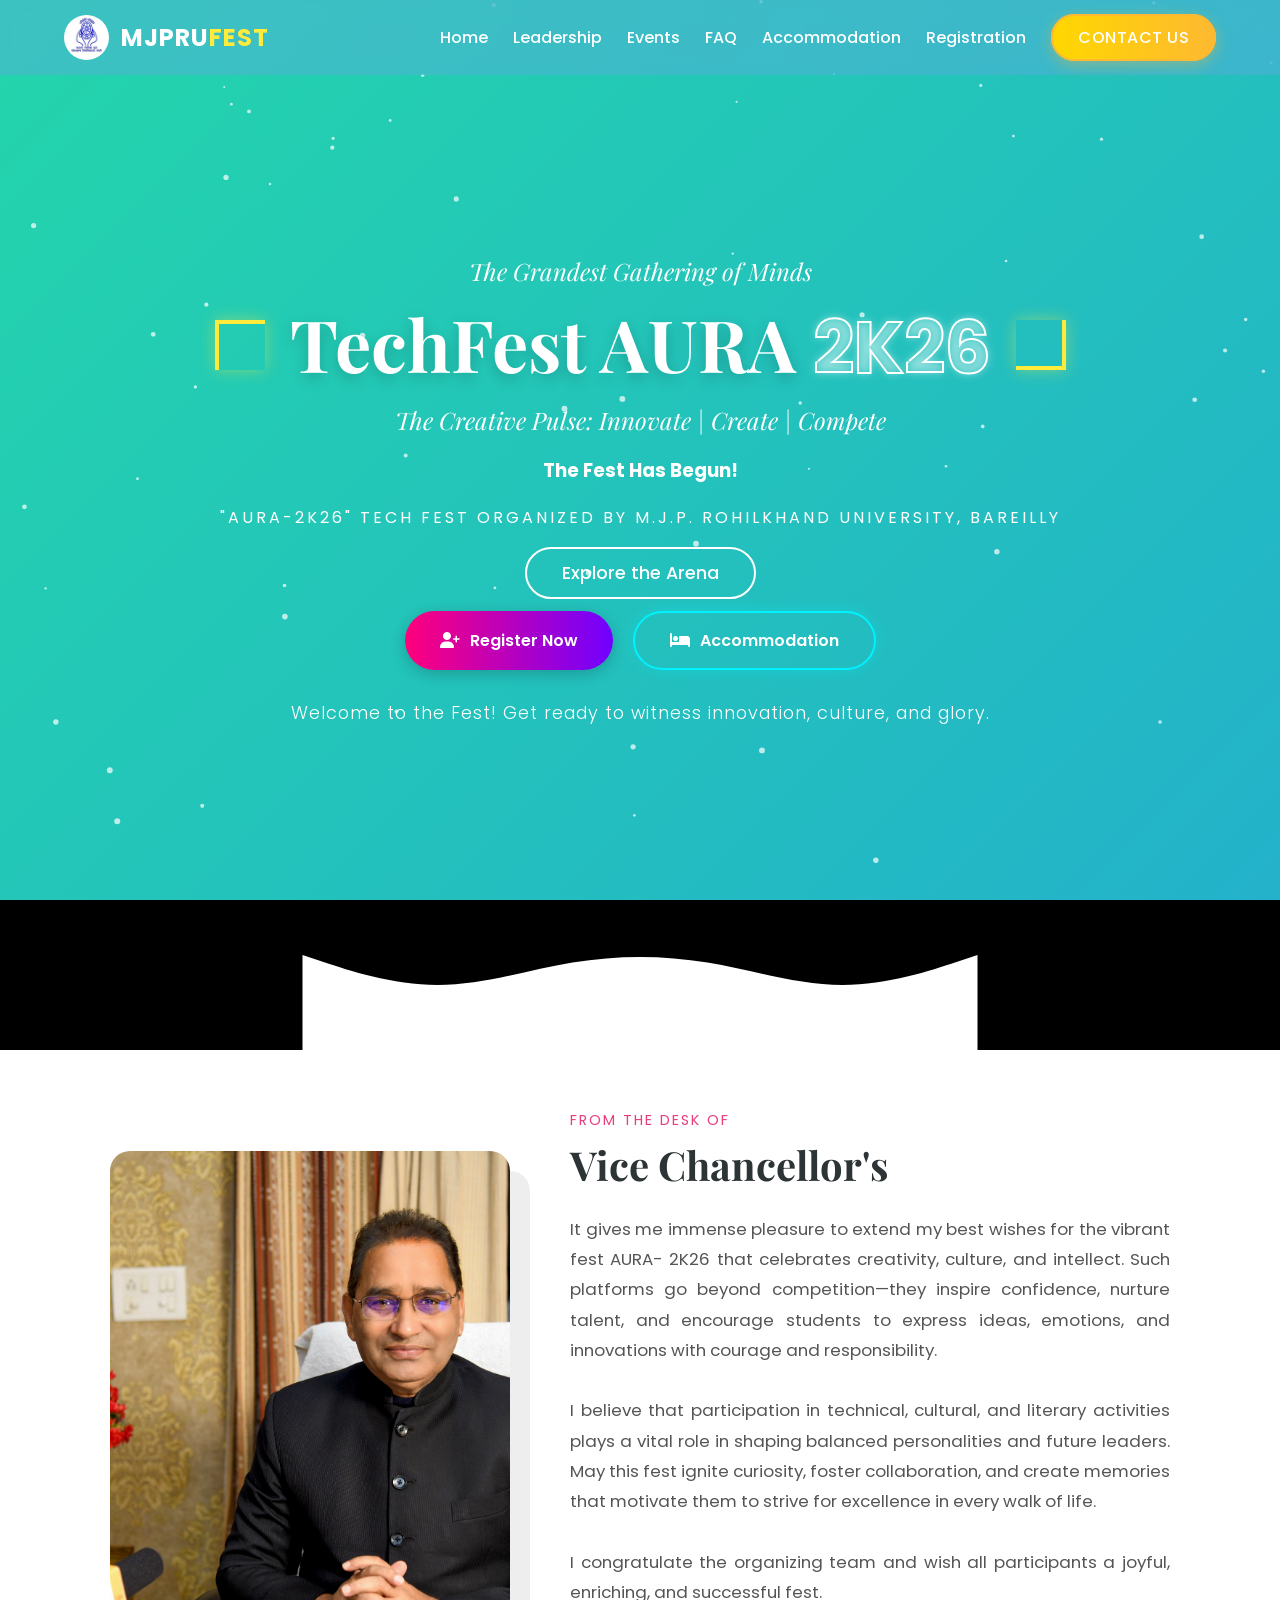
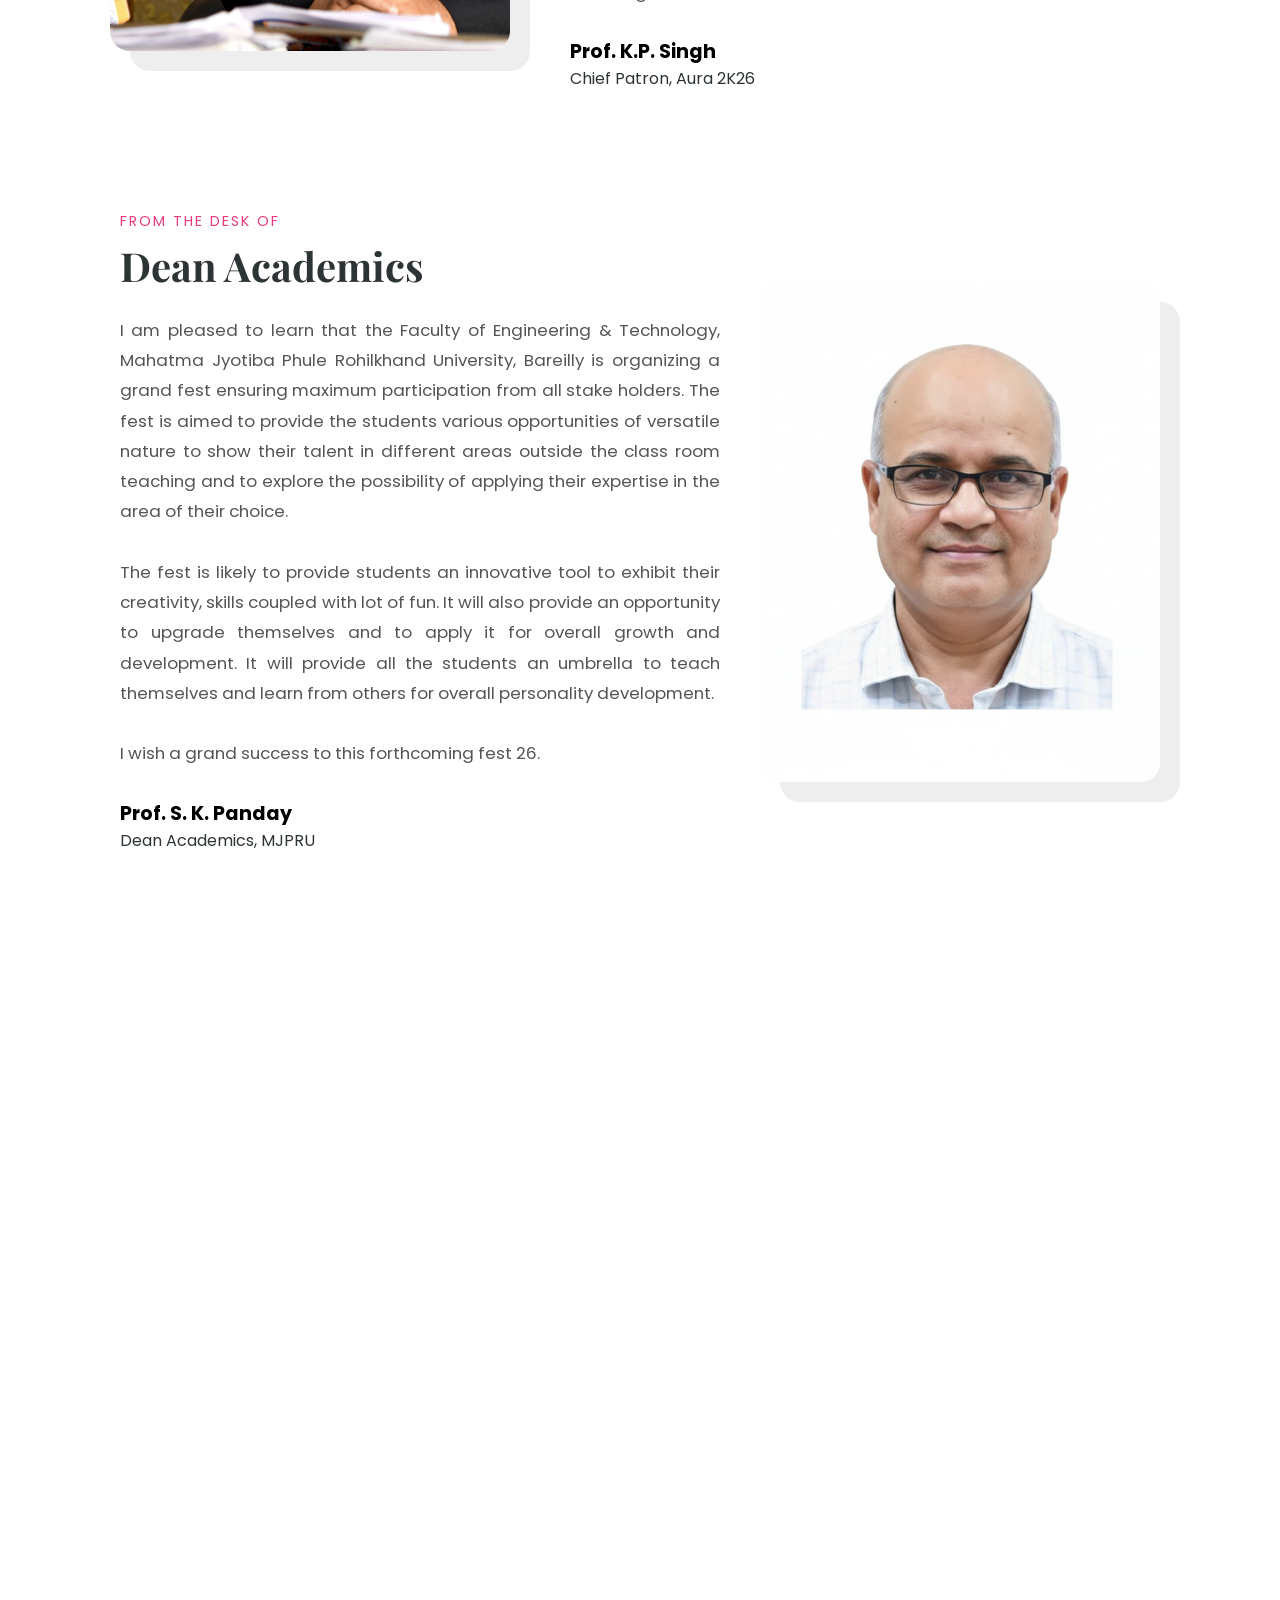
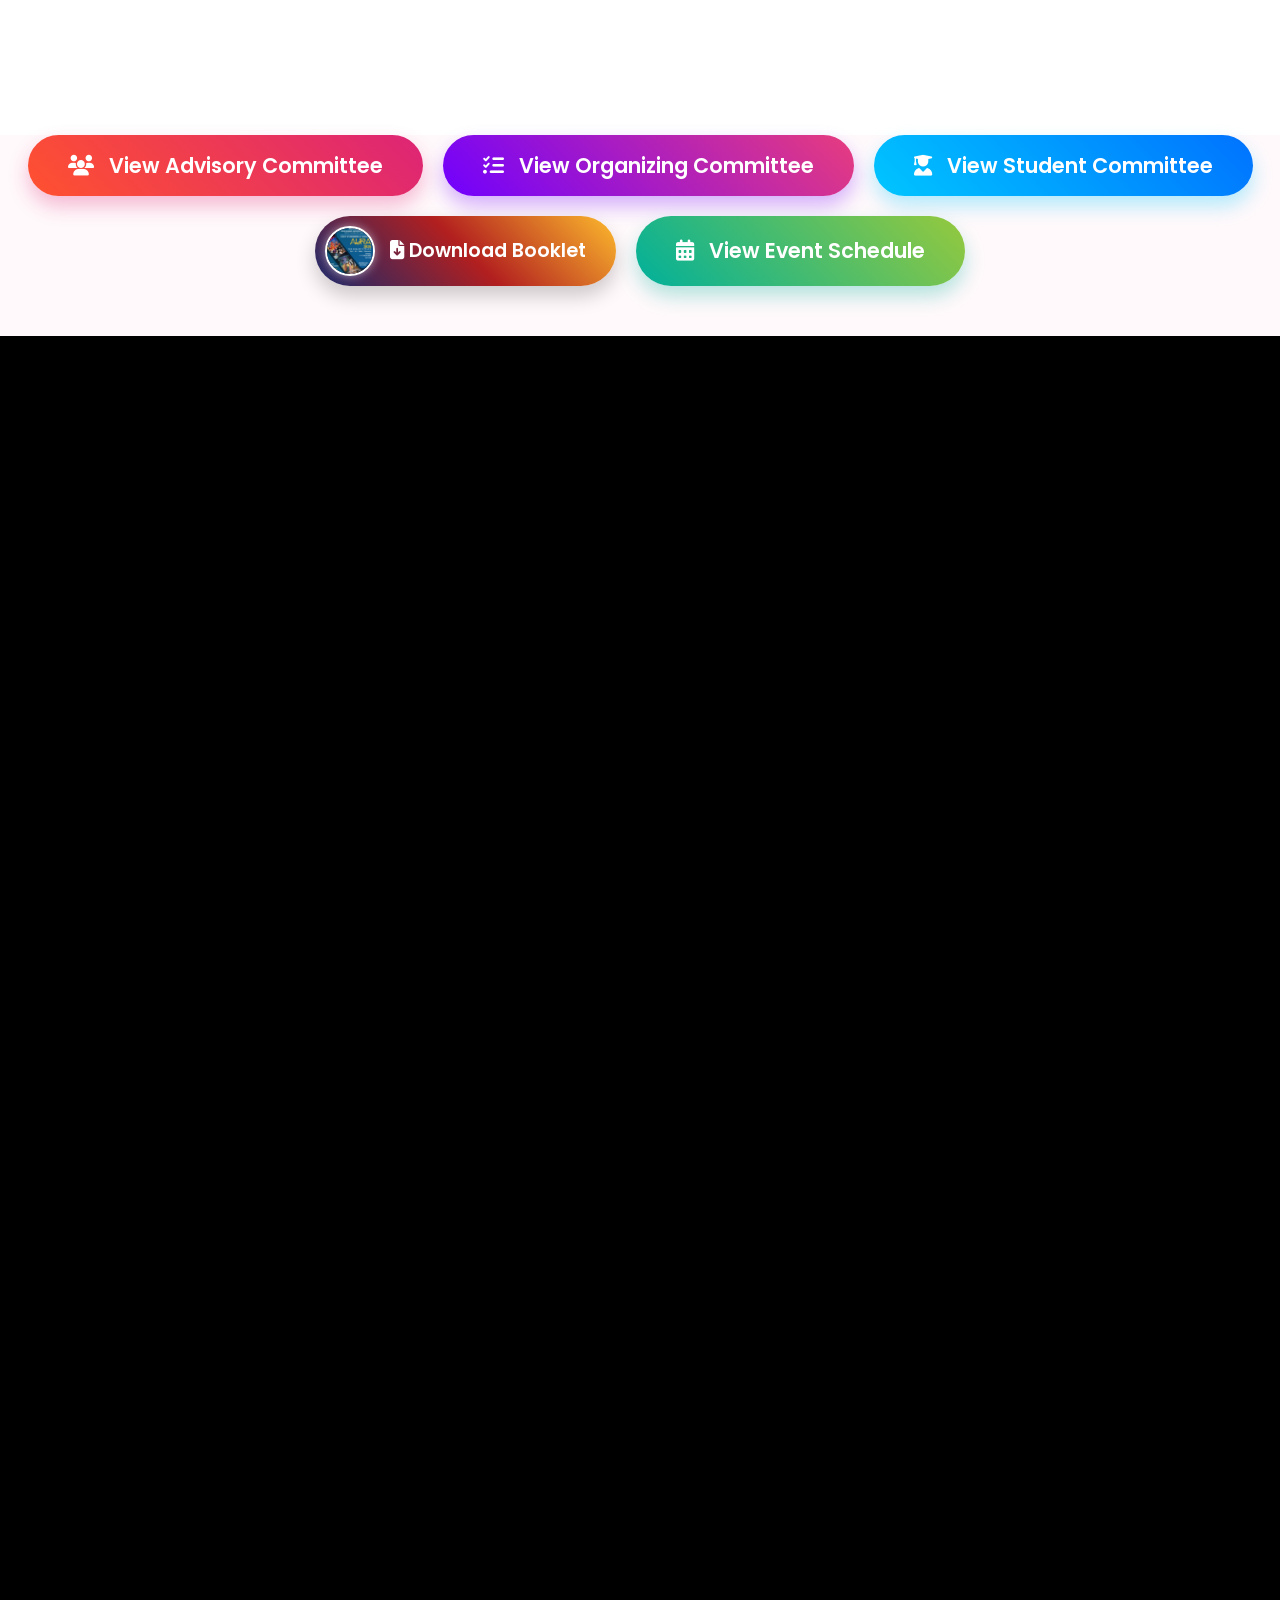
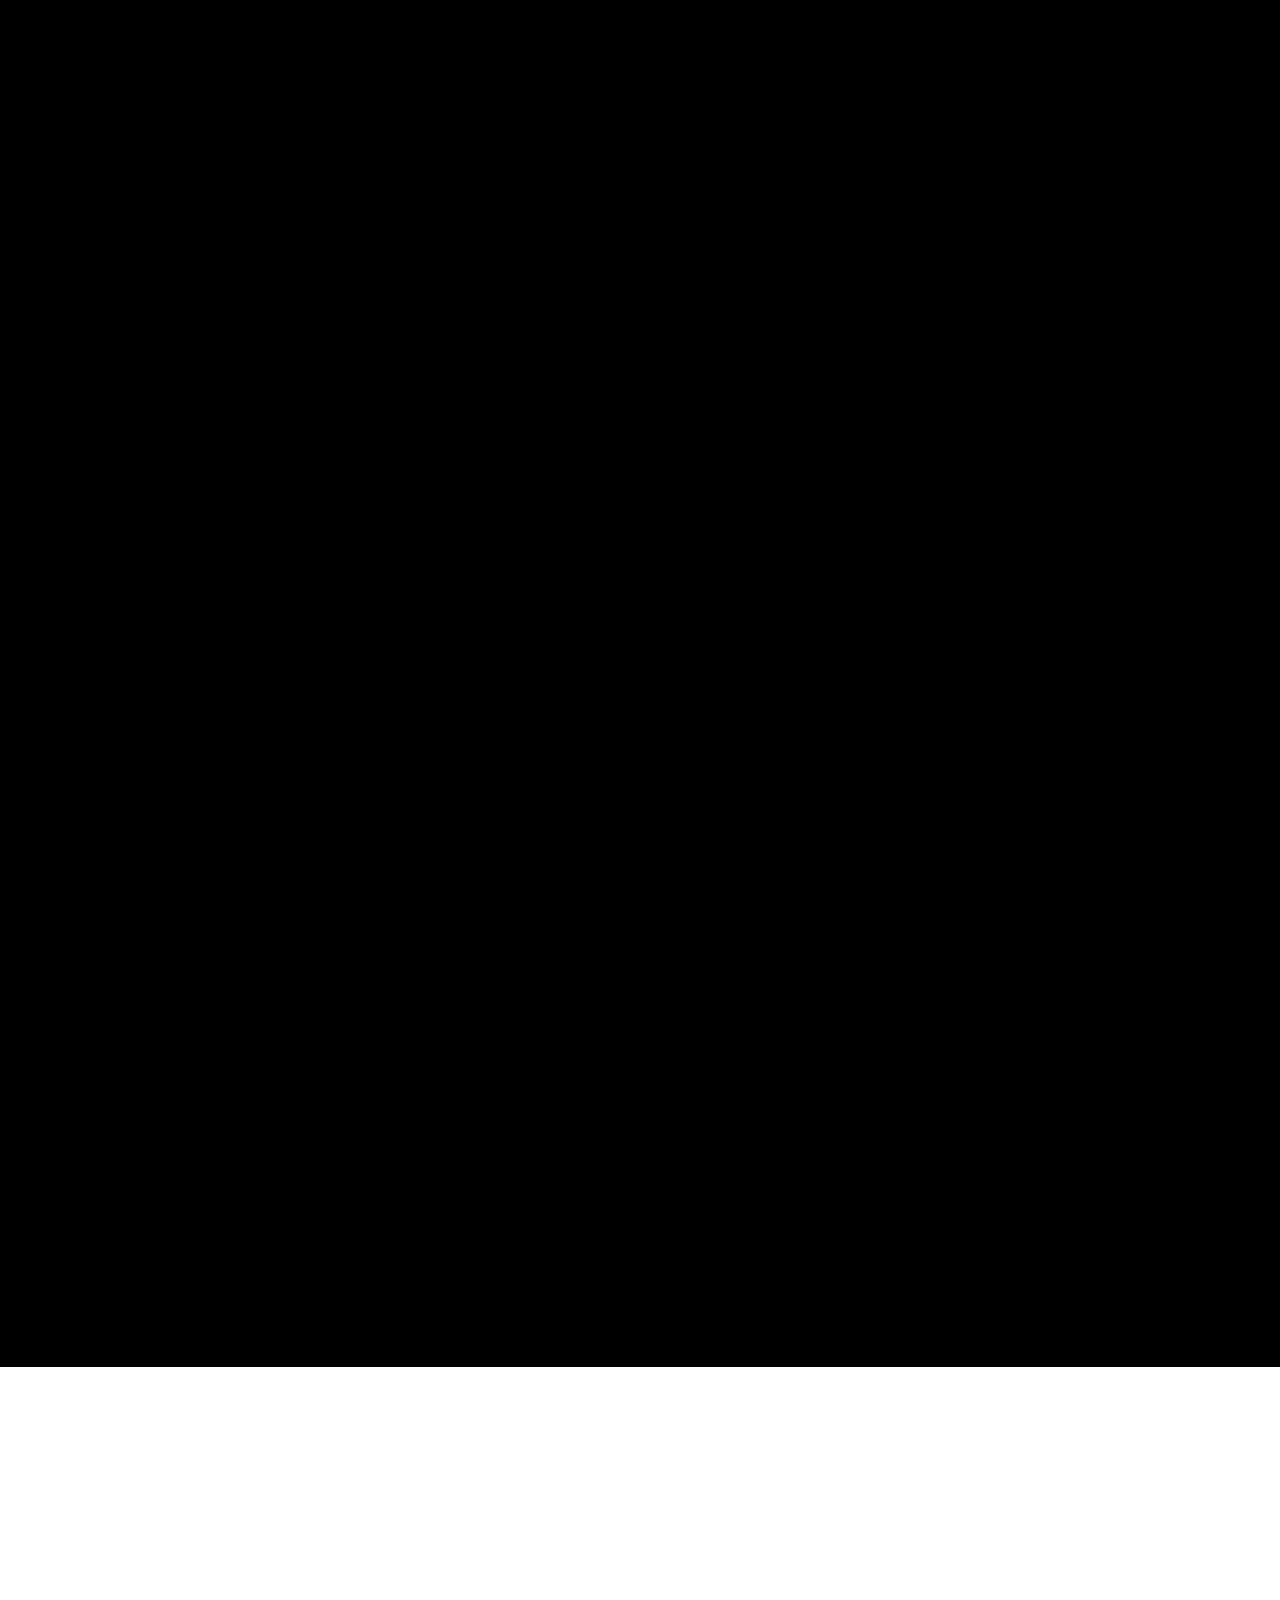
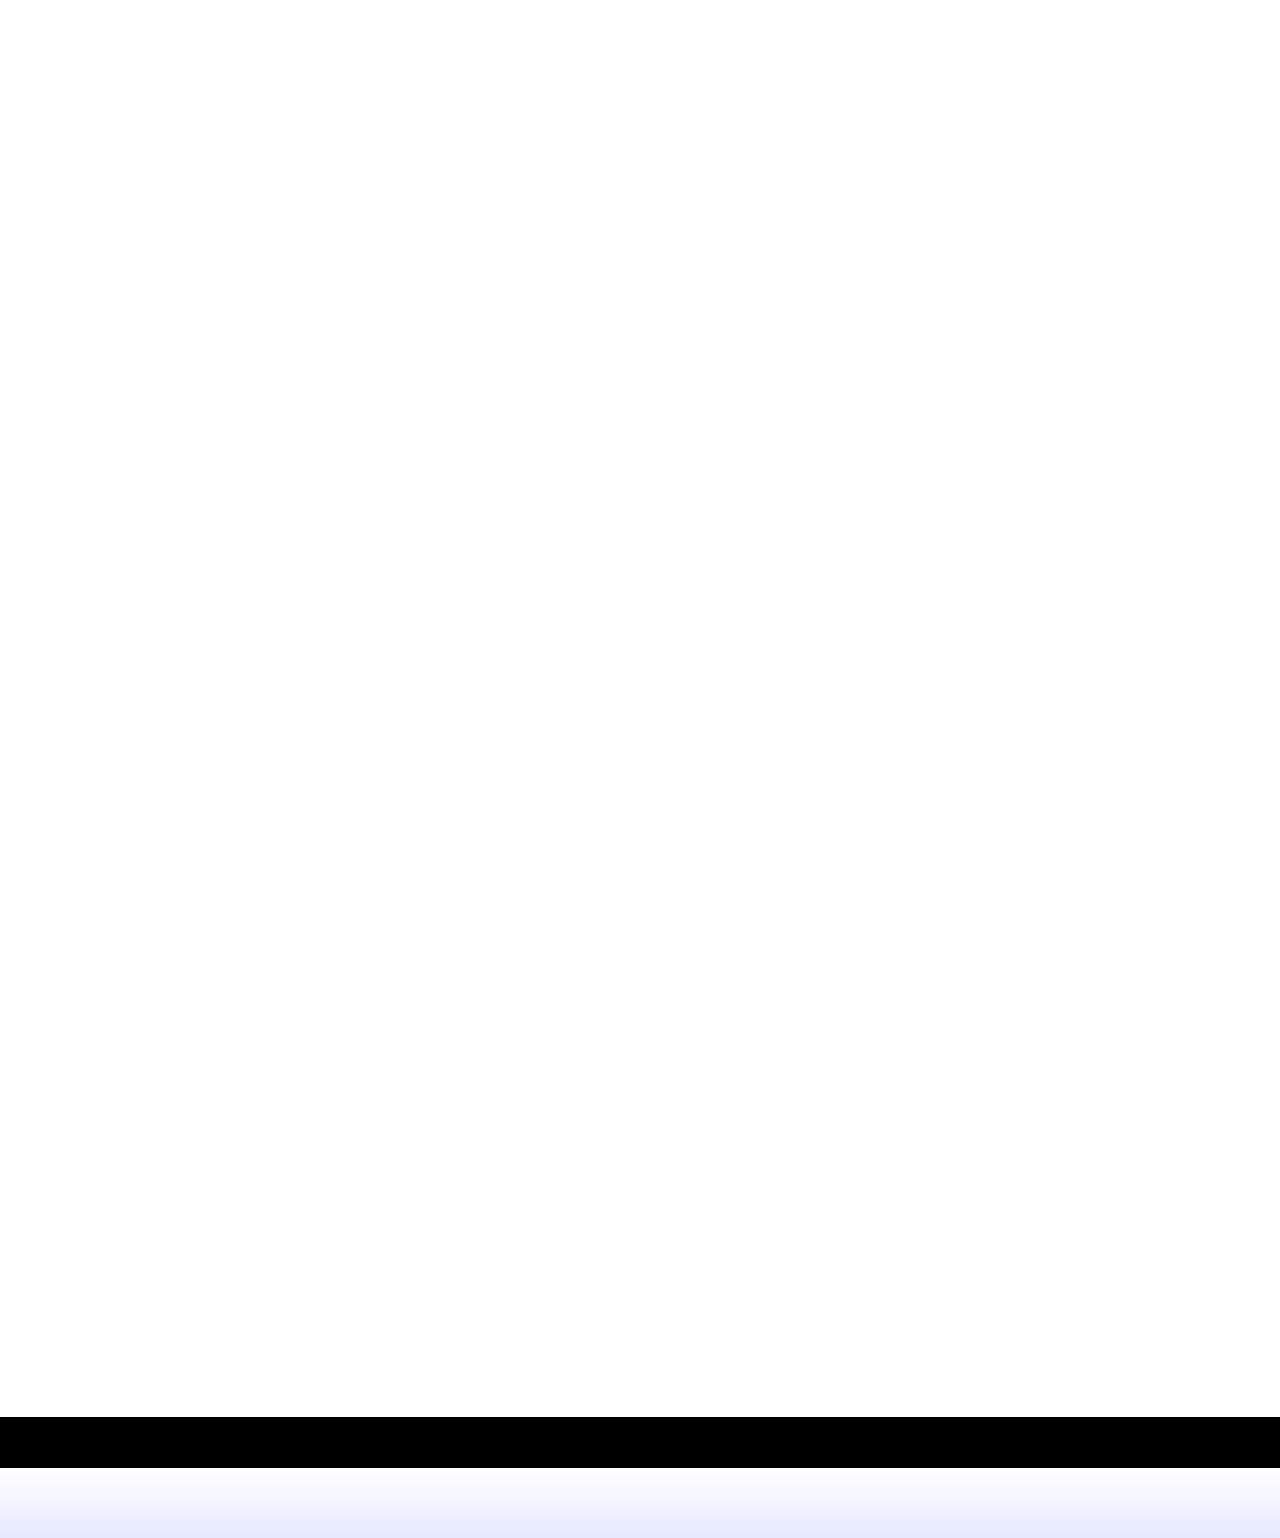
==== commit f3a8d566: "Initial commit" ====
--- a/index.html
+++ b/index.html
@@ -11,7 +11,8 @@
     <meta name="author" content="IT CLINIC | MJPRU Tech Fest 2026">
     <meta name="robots" content="index, follow">
     <meta name="theme-color" content="#7000ff">
-    <link rel="canonical" href="https://yourwebsite.com/"> <meta property="og:type" content="website">
+    <link rel="canonical" href="https://yourwebsite.com/"> 
+    <meta property="og:type" content="website">
     <meta property="og:url" content="https://yourwebsite.com/">
     <meta property="og:title" content="MJPRU TECH FEST 2026 | AURA 2K26">
     <meta property="og:description" content="AURA 2K26 - The Grandest Gathering of Minds. Join us for Technical, Cultural, and Literary events at M.J.P. Rohilkhand University.">
@@ -28,13 +29,188 @@
     <link rel="preload" href="image/logo.jfif" as="image">
     <link href="https://fonts.googleapis.com/css2?family=Playfair+Display:wght@700&family=Poppins:wght@300;400;500;600;700&family=Great+Vibes&display=swap" rel="stylesheet">
     
-    <link rel="stylesheet" href="https://cdnjs.cloudflare.com/ajax/libs/font-awesome/6.4.0/css/all.min.css" media="print" onload="this.media='all'">
-    <noscript><link rel="stylesheet" href="https://cdnjs.cloudflare.com/ajax/libs/font-awesome/6.4.0/css/all.min.css"></noscript>
+    <link rel="preload" href="https://cdnjs.cloudflare.com/ajax/libs/font-awesome/6.5.1/css/all.min.css" as="style" onload="this.onload=null;this.rel='stylesheet'">
+    <noscript><link rel="stylesheet" href="https://cdnjs.cloudflare.com/ajax/libs/font-awesome/6.5.1/css/all.min.css"></noscript>
     
     <link href="https://unpkg.com/aos@2.3.1/dist/aos.css" rel="stylesheet" media="print" onload="this.media='all'">
     <noscript><link rel="stylesheet" href="https://unpkg.com/aos@2.3.1/dist/aos.css"></noscript>
     
     <link rel="stylesheet" href="style.css">
+
+    <link rel="icon" type="image/png" href="./1/favicon-96x96.png" sizes="96x96" />
+    <link rel="icon" type="image/svg+xml" href="./1/favicon.svg" />
+    <link rel="shortcut icon" href="./1/favicon.ico" />
+    <link rel="apple-touch-icon" sizes="180x180" href="./1/apple-touch-icon.png" />
+    <link rel="manifest" href="./1/site.webmanifest" />
+
+<style>
+        /* 1. Main Outer Wrapper */
+        .team-portal {
+            background: #ffffff;
+            width: 100%;
+            max-width: 1050px; /* Perfect desktop width */
+            padding: 50px 30px;
+            border-radius: 40px;
+            box-shadow: 0 20px 50px rgba(0,0,0,0.05);
+            position: relative;
+        }
+
+        /* 2. Header Section */
+        .portal-header {
+            display: flex;
+            flex-direction: row;
+            align-items: center;
+            justify-content: center;
+            gap: 15px;
+            margin-bottom: 40px;
+        }
+
+        .header-badge {
+            background: #7d2ae8;
+            width: 50px;
+            height: 50px;
+            border-radius: 50%;
+            display: flex;
+            align-items: center;
+            justify-content: center;
+            color: white;
+            font-size: 20px;
+            box-shadow: 0 8px 15px rgba(125, 42, 232, 0.3);
+        }
+
+        .portal-title {
+            font-size: 32px;
+            font-weight: 700;
+            color: #2d3436;
+        }
+
+        /* 3. Responsive Grid Layout */
+        .portal-grid {
+            display: grid;
+            grid-template-columns: 1fr; /* Mobile default */
+            gap: 10px;
+        }
+
+        /* Desktop Mode: Side by Side */
+        @media (min-width: 900px) {
+            .portal-grid {
+                grid-template-columns: 1fr 1.1fr; 
+                align-items: stretch;
+            }
+        }
+
+        /* 4. Team Cards */
+        .coord-card {
+            background: #fdfdff;
+            border-radius: 25px;
+            padding: 30px;
+            position: relative;
+            overflow: hidden;
+            border: 1px solid rgba(0,0,0,0.02);
+            box-shadow: 0 10px 30px rgba(0,0,0,0.03);
+            display: flex;
+            flex-direction: column;
+        }
+
+        /* Colored Left Accents */
+        .coord-card::before {
+            content: "";
+            position: absolute;
+            left: 0;
+            top: 10%;
+            height: 80%;
+            width: 6px;
+            border-radius: 0 10px 10px 0;
+        }
+
+        .faculty-theme::before { background: #7d2ae8; }
+        .student-theme::before { background: #ef447c; }
+
+        .card-label {
+            display: block;
+            text-align: center;
+            text-transform: uppercase;
+            font-size: 13px;
+            font-weight: 700;
+            color: #7f8c8d;
+            letter-spacing: 1.5px;
+            margin-bottom: 30px;
+        }
+
+        /* 5. Profile Rows */
+        .profile-item {
+            display: flex;
+            align-items: center;
+            gap: 18px;
+            width: 100%;
+        }
+
+        .profile-item:last-child { margin-bottom: 0; }
+
+        .avatar-wrap {
+            position: relative;
+            flex-shrink: 0;
+        }
+
+        .avatar-img {
+            width: 55px;
+            height: 55px;
+            border-radius: 50%;
+            object-fit: cover;
+            border: 2px solid transparent;
+            padding: 3px;
+        }
+
+        .faculty-theme .avatar-img { border-color: #7d2ae8; width: 65px; height: 65px; }
+        .student-theme .avatar-img { border-color: #ef447c; }
+
+        .member-name {
+            flex-grow: 1;
+            font-size: 18px;
+            font-weight: 600;
+            color: #2d3436;
+        }
+
+        .faculty-color { color: #7d2ae8; font-size: 22px; }
+
+        /* 6. LinkedIn Socials */
+        .social-trigger {
+            color: #2d3436;
+            font-size: 22px;
+            transition: transform 0.2s, color 0.2s;
+            text-decoration: none;
+        }
+
+        .social-trigger:hover {
+            color: #0077b5;
+            transform: scale(1.1);
+        }
+
+        /* 7. Floating Action Button */
+        .scroll-fab {
+            position: fixed;
+            bottom: 30px;
+            right: 30px;
+            background: #ef447c;
+            width: 55px;
+            height: 55px;
+            border-radius: 50%;
+            display: flex;
+            align-items: center;
+            justify-content: center;
+            color: white;
+            box-shadow: 0 10px 20px rgba(239, 68, 124, 0.4);
+            cursor: pointer;
+            z-index: 99;
+        }
+
+        /* Mobile specific adjustments */
+        @media (max-width: 600px) {
+            .team-portal { padding: 30px 15px; border-radius: 25px; }
+            .portal-title { font-size: 24px; }
+            .member-name { font-size: 16px; }
+        }
+</style>
 </head>
 <body>
 
@@ -50,7 +226,7 @@
 
     <nav>
         <div class="logo">
-            <img src="image/logo.jfif" alt="MJPRU Logo" width="45" height="45" style="height: 45px; width: 45px; margin-right: 12px; vertical-align: middle; border-radius: 50%; object-fit: cover;">
+            <img src="image/logo.jfif" alt="MJPRU Logo" width="45" height="45" decoding="async" style="height: 45px; width: 45px; margin-right: 12px; vertical-align: middle; border-radius: 50%; object-fit: cover;">
             MJPRU <span class="highlight">FEST</span>
         </div>
         
@@ -64,18 +240,28 @@
             <li><a href="#events">Events</a></li>
             <li><a href="#faq">FAQ</a></li>
             <li><a href="#" onclick="openAccommodation()">Accommodation</a></li>
+            <li><a href="#" onclick="openRegInfo()">Registration</a></li>
             <li><a href="#" class="btn-nav" onclick="openContact()">Contact Us</a></li>
         </ul>
     </nav>
 
     <header id="home">
+       
+        <canvas id="hero-canvas"></canvas>
+
         <div class="hero-content">
             <p class="tagline" data-aos="fade-down">The Grandest Gathering of Minds</p>
             
             <div class="title-wrapper">
                 <div class="tech-bracket left" data-aos="fade-right"></div>
-                <h1 data-aos="zoom-in" data-aos-duration="1200">AURA <span class="year">2K26</span></h1>
+                <h1 data-aos="zoom-in" data-aos-duration="1200">TechFest AURA <span class="year">2K26</span></h1>
+                
                 <div class="tech-bracket right" data-aos="fade-left"></div>
+                
+            </div>
+
+             <div>
+                  <p class="tagline" data-aos="fade-down">The Creative Pulse: Innovate | Create | Compete</p>
             </div>
 
             <div class="countdown-container" data-aos="zoom-in" data-aos-delay="200">
@@ -98,25 +284,35 @@
             </div>
             
             <p class="sub-text" data-aos="fade-up">"Aura-2k26" Tech Fest Organized by M.J.P. Rohilkhand University, Bareilly</p>
-            
-            <div>
-                <a href="#events" class="btn-main" data-aos="fade-up" data-aos-delay="300">Explore the Arena</a>
-            </div>
-            
-            <p class="welcome-msg" data-aos="fade-up" data-aos-delay="400">
-                Welcome to the Fest! Get ready to witness innovation, culture, and glory.
-            </p>
-        </div>
-    </header>
+        
+        <div class="hero-btns-container" data-aos="fade-up" data-aos-delay="300">
+            <div class="top-btn-row">
+                <a href="#events" class="btn-outline">Explore the Arena</a>
+            </div>
+            <div class="bottom-btn-row">
+                <a href="#" class="btn-gradient-reg" onclick="openRegInfo()">
+                    <i class="fas fa-user-plus"></i> Register Now
+                </a>
+                <a href="#" class="btn-outline-stay" onclick="openAccommodation()">
+                    <i class="fas fa-bed"></i> Accommodation
+                </a>
+            </div>
+        </div>
+        <p class="welcome-msg" data-aos="fade-up" data-aos-delay="400">
+            Welcome to the Fest! Get ready to witness innovation, culture, and glory.
+        </p>
+    </div>
+</header>
 
     <div class="wave-divider">
         <svg viewBox="0 0 1440 320"><path fill="#ffffff" fill-opacity="1" d="M0,96L48,112C96,128,192,160,288,160C384,160,480,128,576,112C672,96,768,96,864,112C960,128,1056,160,1152,160C1248,160,1344,128,1392,112L1440,96L1440,320L1392,320C1344,320,1248,320,1152,320C1056,320,960,320,864,320C768,320,672,320,576,320C480,320,384,320,288,320C192,320,96,320,48,320L0,320Z"></path></svg>
     </div>
 
+    
     <section id="vc-corner" class="vc-section">
         <div class="container">
             <div class="vc-card" data-aos="fade-right">
-                <div class="vc-img-box"><img src="image/vc.jfif" alt="Vice Chancellor MJPRU" width="400" height="500" loading="lazy"></div>
+                <div class="vc-img-box"><img src="image/vcc.jpg" alt="Vice Chancellor MJPRU" width="400" height="500" loading="lazy" decoding="async"></div>
             </div>
             <div class="vc-text" data-aos="fade-left">
                 <span class="section-subtitle">From the Desk of</span>
@@ -124,40 +320,47 @@
                 <p>It gives me immense pleasure to extend my best wishes for the vibrant fest AURA- 2K26 that celebrates creativity, culture, and intellect. Such platforms go beyond competition—they inspire confidence, nurture talent, and encourage students to express ideas, emotions, and innovations with courage and responsibility.<br><br>
                 I believe that participation in technical, cultural, and literary activities plays a vital role in shaping balanced personalities and future leaders. May this fest ignite curiosity, foster collaboration, and create memories that motivate them to strive for excellence in every walk of life.<br><br>
                 I congratulate the organizing team and wish all participants a joyful, enriching, and successful fest.</p>
-                <div class="signature"><strong>Prof. K.P. Singh</strong><span>Vice Chancellor, MJPRU</span></div>
+                <div class="signature"><strong>Prof. K.P. Singh</strong><span>Chief Patron, Aura 2K26</span></div>
             </div>
         </div>
     </section>
-    <section id="vc-corner" class="vc-section">
+    
+    <section id="dean-acad-corner" class="vc-section">
+    <div class="container" style="display: flex; flex-direction: row-reverse; align-items: center; gap: 40px; flex-wrap: wrap;">
+        <div class="vc-card" data-aos="fade-left" style="flex: 1; min-width: 300px;">
+            <div class="vc-img-box">
+                <img src="image/deanad.jpg" alt="Dean Academics MJPRU" width="400" height="500" loading="lazy" decoding="async">
+            </div>
+        </div>
+
+        <div class="vc-text" data-aos="fade-right" style="flex: 1; min-width: 300px;">
+            <span class="section-subtitle">From the Desk of</span>
+            <h2 class="section-title">Dean Academics</h2>
+            <p>I am pleased to learn that the Faculty of Engineering & Technology, Mahatma Jyotiba Phule Rohilkhand University, Bareilly is organizing a grand fest ensuring maximum participation from all stake holders. The fest is aimed to provide the students various opportunities of versatile nature to show their talent in different areas outside the class room teaching and to explore the possibility of applying their expertise in the area of their choice.<br><br>
+            The fest is likely to provide students an innovative tool to exhibit their creativity, skills coupled with lot of fun. It will also provide an opportunity to upgrade themselves and to apply it for overall growth and development. It will provide all the students an umbrella to teach themselves and learn from others for overall personality development.<br><br>
+            I wish a grand success to this forthcoming fest 26.</p>
+            <div class="signature"><strong>Prof. S. K. Panday</strong><span>Dean Academics, MJPRU</span></div>
+        </div>
+    </div>
+</section>
+    
+
+    <section id="dean-fet-corner" class="vc-section">
         <div class="container">
             <div class="vc-card" data-aos="fade-right">
-                <div class="vc-img-box"><img src="image/vc.jfi" alt="Vice Chancellor MJPRU" width="400" height="500" loading="lazy"></div>
+                <div class="vc-img-box"><img src="image/deanfet.jpg" alt="Dean FET MJPRU" width="400" height="500" loading="lazy" decoding="async"></div>
             </div>
             <div class="vc-text" data-aos="fade-left">
-                <span class="section-subtitle">From the Desk of</span>
-                <h2 class="section-title">Dean Academics</h2>
-                <p>It gives me immense pleasure to extend my best wishes for the vibrant fest AURA- 2K26 that celebrates creativity, culture, and intellect. Such platforms go beyond competition—they inspire confidence, nurture talent, and encourage students to express ideas, emotions, and innovations with courage and responsibility.<br><br>
-                I believe that participation in technical, cultural, and literary activities plays a vital role in shaping balanced personalities and future leaders. May this fest ignite curiosity, foster collaboration, and create memories that motivate them to strive for excellence in every walk of life.<br><br>
-                I congratulate the organizing team and wish all participants a joyful, enriching, and successful fest.</p>
-                <div class="signature"><strong>Prof. S. K. Panday</strong><span>Dean Academics , MJPRU</span></div>
-            </div>
-        </div>
-    </section>
-    
-
-    <section class="vc-section dean-section" style="background: #fff9fb;">
-        <div class="container">
-            <div class="vc-text" data-aos="fade-right">
-                <span class="section-subtitle" style="color: #7000ff;">From the Desk of</span>
-                <h2 class="section-title">Dean (FET)</h2>
-                <p>"Student life is not just about academics, but about holistic growth. Our Technical and Cultural Fest is designed to unleash your hidden potential. I encourage every student to participate."</p>
-                <div class="signature"><strong>Dr. Archana Gupta</strong><span>Dean (FET), MJPRU</span></div>
-            </div>
-            <div class="vc-card" data-aos="fade-left">
-                <div class="vc-img-box"><img src="image/dean.jpeg" alt="Dean FET MJPRU" width="400" height="500" loading="lazy"></div>
-            </div>
-        </div>
-    </section>
+            <span class="section-subtitle" style="color: #7000ff;">From the Desk of</span>
+            <h2 class="section-title">Dean (FET)</h2>
+            <p>It gives me immense pleasure to present Aura 2K26—a vibrant celebration of talent, creativity, and innovation at the Faculty of Engineering & Technology, Mahatma Jyotiba Phule Rohilkhand University. Our Tech—Cultural—Literary Fest is not merely an event; it is a reflection of the dynamic spirit of FET—where ideas are engineered, creativity is celebrated, and leadership is nurtured.<br><br>
+            It brings together the brilliance of technology, the rhythm of culture, and the power of expression on one unified platform. Such occasions inspire students to think beyond classrooms, explore their hidden potential, and transform knowledge into meaningful action. They encourage collaboration, confidence, and the courage to innovate.<br><br>
+            I urge every participant to seize this opportunity, challenge boundaries, and create memories that will shape your journey ahead. Let this fest ignite your passion, strengthen your resolve, and remind you that the future belongs to those who dare to dream and strive.</p>
+            <div class="signature"><strong>Dr. Archana Gupta</strong><span>Dean (FET), MJPRU</span></div>
+        </div>
+
+    </div>
+</section>
 
     <div style="background: #fff9fb; padding-bottom: 50px; text-align: center; display: flex; justify-content: center; flex-wrap: wrap; gap: 20px; position: relative; z-index: 2;">
         
@@ -175,23 +378,55 @@
             <i class="fas fa-tasks" style="margin-right: 10px;"></i> View Organizing Committee
         </button>
 
+        <button onclick="document.getElementById('studentModal').style.display='flex'" 
+                style="padding: 15px 40px; background: linear-gradient(45deg, #00c6ff, #0072ff); color: white; font-size: 1.3rem; font-weight: 600; border: none; border-radius: 50px; cursor: pointer; box-shadow: 0 10px 20px rgba(0, 198, 255, 0.3); font-family: 'Poppins', sans-serif; transition: transform 0.3s ease, box-shadow 0.3s ease;"
+                onmouseover="this.style.transform='scale(1.05)'; this.style.boxShadow='0 15px 25px rgba(0, 198, 255, 0.5)';"
+                onmouseout="this.style.transform='scale(1)'; this.style.boxShadow='0 10px 20px rgba(0, 198, 255, 0.3)';">
+            <i class="fas fa-user-graduate" style="margin-right: 10px;"></i> View Student Committee
+        </button>
+
+       <a href="image/AURA 2k26 FET Festnew.pdf" download="Brochure_AURA_2K26" 
+       style="text-decoration: none; padding: 10px 30px 10px 10px; background: linear-gradient(45deg, #1a2a6c, #b21f1f, #fdbb2d); color: white; font-size: 1.2rem; font-weight: 600; border: none; border-radius: 50px; cursor: pointer; box-shadow: 0 10px 20px rgba(0, 0, 0, 0.2); font-family: 'Poppins', sans-serif; transition: transform 0.3s ease, box-shadow 0.3s ease; display: inline-flex; align-items: center; gap: 15px;"
+       onmouseover="this.style.transform='scale(1.05)';" onmouseout="this.style.transform='scale(1)';">
+       
+        <img src="image/brochure_cover.png" alt="Booklet Cover" loading="lazy" decoding="async"
+             style="width: 50px; height: 50px; border-radius: 50%; object-fit: cover; border: 2px solid white; box-shadow: 0 0 10px rgba(255,255,255,0.5);">
+       
+        <span><i class="fas fa-file-download"></i> Download Booklet</span>
+    </a>
+
+    <button onclick="document.getElementById('timetableModal').style.display='flex'" 
+            style="padding: 15px 40px; background: linear-gradient(45deg, #00b09b, #96c93d); color: white; font-size: 1.3rem; font-weight: 600; border: none; border-radius: 50px; cursor: pointer; box-shadow: 0 10px 20px rgba(0, 176, 155, 0.3); font-family: 'Poppins', sans-serif; transition: transform 0.3s ease, box-shadow 0.3s ease;"
+            onmouseover="this.style.transform='scale(1.05)'; this.style.boxShadow='0 15px 25px rgba(0, 176, 155, 0.5)';"
+            onmouseout="this.style.transform='scale(1)'; this.style.boxShadow='0 10px 20px rgba(0, 176, 155, 0.3)';">
+        <i class="fas fa-calendar-alt" style="margin-right: 10px;"></i> View Event Schedule
+    </button>
     </div>
 
     <section id="events" class="events-section">
-        <h2 class="section-head-white" data-aos="fade-down">Experience The Magic</h2>
-        <div class="cards-container">
-            <div class="card" data-tilt><div class="card-content"><i class="fas fa-atom icon-style"></i><h3>Technical</h3><a href="technical/index.html">View Details →</a></div></div>
-            <div class="card" data-tilt><div class="card-content"><i class="fas fa-palette icon-style"></i><h3>Cultural</h3><a href="cultural/index.html">View Details →</a></div></div>
-            <div class="card" data-tilt><div class="card-content"><i class="fas fa-book-reader icon-style"></i><h3>Literature</h3><a href="literacy/index.html">View Details →</a></div></div>
-        </div>
-    </section>
+    <h2 class="section-head-white" data-aos="fade-down">Experience The Magic</h2>
+    <div class="cards-container">
+        <div class="card" data-tilt><div class="card-content"><i class="fas fa-atom icon-style"></i><h3>Technical</h3><a href="technical/index.html">View Details →</a></div></div>
+        <div class="card" data-tilt><div class="card-content"><i class="fas fa-palette icon-style"></i><h3>Cultural</h3><a href="cultural/index.html">View Details →</a></div></div>
+        <div class="card" data-tilt><div class="card-content"><i class="fas fa-book-reader icon-style"></i><h3>Literature</h3><a href="literacy/index.html">View Details →</a></div></div>
+        <div class="card" data-tilt><div class="card-content"><i class="fas fa-trophy icon-style"></i><h3>Sports</h3><a href="sports/index.html">View Details →</a></div></div>
+        <div class="card" data-tilt><div class="card-content"><i class="fas fa-tools icon-style"></i><h3>Workshops</h3><a href="workshop/index.html">View Details →</a></div></div>
+        <div class="card" data-tilt>
+    <div class="card-content">
+        <i class="fas fa-microphone-lines icon-style"></i>
+        <h3 style="font-size: 1.1rem; line-height: 1.3;">Rhythm Decoration & Open Mic</h3>
+        <a href="Rhythm/index.html">View Details →</a>
+    </div>
+</div>
+    </div>
+</section>
 
     <section id="faq" class="faq-section">
         <h2 class="section-head-white" style="text-align: center; margin-bottom: 30px;">Frequently Asked Questions</h2>
         <div class="faq-container">
             <div class="faq-item">
                 <div class="faq-question">How can I register for the fest? <i class="fas fa-chevron-down faq-icon"></i></div>
-                <div class="faq-answer">Registration can be done online through the respective event pages. Click on the event category above to find registration links.</div>
+                <div class="faq-answer">Registration can be done online through the respective event pages. Check the Registration section.</div>
             </div>
             <div class="faq-item">
                 <div class="faq-question">Is accommodation available for outsiders? <i class="fas fa-chevron-down faq-icon"></i></div>
@@ -199,7 +434,7 @@
             </div>
             <div class="faq-item">
                 <div class="faq-question">Who can participate in the Tech Fest? <i class="fas fa-chevron-down faq-icon"></i></div>
-                <div class="faq-answer">Students from any college or university can participate in open events. Some specific events might be restricted to MJPRU students only.</div>
+                <div class="faq-answer">Students from any college or university can participate in the events.</div>
             </div>
         </div>
     </section>
@@ -208,18 +443,206 @@
         <h2 class="section-head-white" data-aos="fade-down">Campus Highlights</h2>
         <p class="section-sub" data-aos="fade-up">Glimpses of Rohilkhand Best Campus</p>
         <div class="gallery-container">
-            <div class="gallery-card" data-tilt data-tilt-scale="1.05" data-aos="zoom-in" data-aos-delay="100"><img src="image/mjpru front.webp" alt="MJPRU Legacy Front View" width="300" height="250" loading="lazy"><div class="overlay-text">Mahatma Jyotiba Phule Legacy</div></div>
-            <div class="gallery-card" data-tilt data-tilt-scale="1.05" data-aos="zoom-in" data-aos-delay="200"><img src="image/atal auditorium.jpg" alt="Atal Auditorium MJPRU" width="300" height="250" loading="lazy"><div class="overlay-text">Atal Auditorium</div></div>
-            <div class="gallery-card" data-tilt data-tilt-scale="1.05" data-aos="zoom-in" data-aos-delay="200"><img src="image/RIF.jfif" alt="Rohilkhand Incubation Foundation" width="300" height="250" loading="lazy"><div class="overlay-text">Rohilkhand Incubation Foundation</div></div>
-            <div class="gallery-card" data-tilt data-tilt-scale="1.05" data-aos="zoom-in" data-aos-delay="200"><img src="image/DIR.jpg" alt="Directorate of International Relations MJPRU" width="300" height="250" loading="lazy"><div class="overlay-text">Directorate of International Relations</div></div>
-            <div class="gallery-card" data-tilt data-tilt-scale="1.05" data-aos="zoom-in" data-aos-delay="300"><img src="image/botanical garden.jfif" alt="Botanical Garden MJPRU" width="300" height="250" loading="lazy"><div class="overlay-text">Botanical Garden</div></div>
-            <div class="gallery-card" data-tilt data-tilt-scale="1.05" data-aos="zoom-in" data-aos-delay="400"><img src="image/stadium.jfif" alt="Campus Stadium MJPRU" width="300" height="250" loading="lazy"><div class="overlay-text">Campus Stadium</div></div>
-            <div class="gallery-card" data-tilt data-tilt-scale="1.05" data-aos="zoom-in" data-aos-delay="400"><img src="image/campus gate.png" alt="Campus Main Gate MJPRU" width="300" height="250" loading="lazy"><div class="overlay-text">Campus Main Gate</div></div>
-        </div>
+    <div class="gallery-card" data-tilt data-tilt-scale="1.05" data-aos="zoom-in" data-aos-delay="100">
+        <img src="image/mjpru front.webp" onclick="openImage(this.src)" style="cursor: pointer;" alt="MJPRU Legacy Front View" width="300" height="250" loading="lazy" decoding="async">
+        <div class="overlay-text">Mahatma Jyotiba Phule Legacy</div>
+    </div>
+    
+    <div class="gallery-card" data-tilt data-tilt-scale="1.05" data-aos="zoom-in" data-aos-delay="200">
+        <img src="image/atal auditorium.jpg" onclick="openImage(this.src)" style="cursor: pointer;" alt="Atal Auditorium MJPRU" width="300" height="250" loading="lazy" decoding="async">
+        <div class="overlay-text">Atal Auditorium</div>
+    </div>
+    
+    <div class="gallery-card" data-tilt data-tilt-scale="1.05" data-aos="zoom-in" data-aos-delay="200">
+        <img src="image/rif.jpg" onclick="openImage(this.src)" style="cursor: pointer;" alt="Rohilkhand Incubation Foundation" width="300" height="250" loading="lazy" decoding="async">
+        <div class="overlay-text">Rohilkhand Incubation Foundation</div>
+    </div>
+    
+    <div class="gallery-card" data-tilt data-tilt-scale="1.05" data-aos="zoom-in" data-aos-delay="200">
+        <img src="image/DIR (1).jpg" onclick="openImage(this.src)" style="cursor: pointer;" alt="Directorate of International Relations MJPRU" width="300" height="250" loading="lazy" decoding="async">
+        <div class="overlay-text">Directorate of International Relations</div>
+    </div>
+    
+    <div class="gallery-card" data-tilt data-tilt-scale="1.05" data-aos="zoom-in" data-aos-delay="300">
+        <img src="image/bo.jpg" onclick="openImage(this.src)" style="cursor: pointer;" alt="Botanical Garden MJPRU" width="300" height="250" loading="lazy" decoding="async">
+        <div class="overlay-text">Botanical Garden</div>
+    </div>
+    
+    <div class="gallery-card" data-tilt data-tilt-scale="1.05" data-aos="zoom-in" data-aos-delay="400">
+        <img src="image/stadiium.jpg" onclick="openImage(this.src)" style="cursor: pointer;" alt="Campus Stadium MJPRU" width="300" height="250" loading="lazy" decoding="async">
+        <div class="overlay-text">Campus Stadium</div>
+    </div>
+    
+    <div class="gallery-card" data-tilt data-tilt-scale="1.05" data-aos="zoom-in" data-aos-delay="400">
+        <img src="image/campus gate.jpg" onclick="openImage(this.src)" style="cursor: pointer;" alt="Campus Main Gate MJPRU" width="300" height="250" loading="lazy" decoding="async">
+        <div class="overlay-text">Campus Main Gate</div>
+    </div>
+    <div class="gallery-card" data-tilt data-tilt-scale="1.05" data-aos="zoom-in" data-aos-delay="400">
+        <img src="image/206.7 Acres Grand Campus.jpg" onclick="openImage(this.src)" style="cursor: pointer;" alt="206.7 Acres Grand Campus" width="300" height="250" loading="lazy" decoding="async">
+        <div class="overlay-text">206.7 Acres Grand Campus</div>
+    </div>
+    <div class="gallery-card" data-tilt data-tilt-scale="1.05" data-aos="zoom-in" data-aos-delay="400">
+        <img src="image/green.jpg" onclick="openImage(this.src)" style="cursor: pointer;" alt="Greenery of Campus" width="300" height="250" loading="lazy" decoding="async">
+        <div class="overlay-text">Greenary of Campus</div>
+    </div>
+    <div class="gallery-card" data-tilt data-tilt-scale="1.05" data-aos="zoom-in" data-aos-delay="400">
+        <img src="image/guest.jpg" onclick="openImage(this.src)" style="cursor: pointer;" alt="Guest House" width="300" height="250" loading="lazy" decoding="async">
+        <div class="overlay-text">Guest House</div>
+    </div>
+    <div class="gallery-card" data-tilt data-tilt-scale="1.05" data-aos="zoom-in" data-aos-delay="400">
+        <img src="image/centre.jpg" onclick="openImage(this.src)" style="cursor: pointer;" alt="Central library Mjprue" width="300" height="250" loading="lazy" decoding="async">
+        <div class="overlay-text">Central library Mjprue</div>
+    </div>
+    
+    
+    <div class="gallery-card" data-tilt data-tilt-scale="1.05" data-aos="zoom-in" data-aos-delay="400">
+        <img src="image/MJP_2666.JPG" onclick="openImage(this.src)" style="cursor: pointer;" alt="51st Foundation Day" width="300" height="250" loading="lazy" decoding="async">
+        <div class="overlay-text">51st Foundation Day Celebration</div>
+    </div>
+    
+    <div class="gallery-card" data-tilt data-tilt-scale="1.05" data-aos="zoom-in" data-aos-delay="400">
+        <img src="image/fresher.JPG" onclick="openImage(this.src)" style="cursor: pointer;" alt="Fresher Party Celebration" width="300" height="250" loading="lazy" decoding="async">
+        <div class="overlay-text">Fresher Party Celebration</div>
+    </div>
+    
+    <div class="gallery-card" data-tilt data-tilt-scale="1.05" data-aos="zoom-in" data-aos-delay="400">
+        <img src="image/3.jpg" onclick="openImage(this.src)" style="cursor: pointer;" alt="23rd Convocation" width="300" height="250" loading="lazy" decoding="async">
+        <div class="overlay-text">23rd Convocation</div>
+    </div>
+    
+    <div class="gallery-card" data-tilt data-tilt-scale="1.05" data-aos="zoom-in" data-aos-delay="400">
+        <img src="image/1.jpg" onclick="openImage(this.src)" style="cursor: pointer;" alt="Highlight" width="300" height="250" loading="lazy" decoding="async">
+        <div class="overlay-text">Highlight</div>
+    </div>
+    
+</div>
     </section>
 
+  <section id="sponsorship" class="vc-section" style="background: #ffffff; padding: 80px 0;">
+    <style>
+        /* Mobile-specific adjustments for perfect responsiveness */
+        .sponsor-card {
+            text-align: center;
+        }
+        .sponsor-list {
+            list-style-position: inside; 
+            text-align: left; 
+            display: inline-block; 
+            margin: 0 auto;
+        }
+        .stat-item {
+            border-left: 1px solid rgba(255,255,255,0.2);
+        }
+        @media (max-width: 768px) {
+            .stat-item {
+                border-left: none !important;
+                border-bottom: 1px solid rgba(255,255,255,0.2);
+                padding-bottom: 15px !important;
+                margin-bottom: 10px;
+            }
+            .stat-item:last-child {
+                border-bottom: none;
+                margin-bottom: 0;
+                padding-bottom: 0 !important;
+            }
+            .section-title {
+                font-size: 2.2rem !important;
+            }
+        }
+
+        /* 3D Hover Effect for Sponsors */
+        .sponsor-3d-card {
+            width: 250px;
+            max-width: 100%; /* Added for better responsiveness */
+            height: 160px;
+            background: #ffffff;
+            border-radius: 20px;
+            display: flex;
+            align-items: center;
+            justify-content: center;
+            padding: 15px;
+            box-shadow: 0 10px 20px rgba(0,0,0,0.05);
+            border: 1px solid rgba(0,0,0,0.05);
+            transition: all 0.4s cubic-bezier(0.175, 0.885, 0.32, 1.275);
+            cursor: pointer;
+            transform-style: preserve-3d;
+            perspective: 1000px;
+        }
+        
+        .sponsor-3d-card:hover {
+            transform: translateY(-15px) scale(1.05) rotateX(5deg) rotateY(-5deg);
+            box-shadow: -15px 25px 40px rgba(0,0,0,0.15);
+            border-color: #7000ff;
+        }
+        
+        .sponsor-3d-card img {
+            max-width: 100%;
+            max-height: 100%;
+            object-fit: contain;
+            transition: transform 0.3s;
+        }
+        
+        .sponsor-3d-card:hover img {
+            transform: translateZ(20px);
+        }
+
+        /* Mobile Adjustments for Sponsors */
+        @media (max-width: 600px) {
+            .sponsor-3d-card {
+                width: 200px;
+                height: 130px;
+            }
+        }
+    </style>
+
+    <div class="container">
+        
+        <div style="max-width: 600px; margin: 0 auto 40px auto; padding: 0 15px;" data-aos="zoom-in">
+            <div class="vc-img-box" style="border-radius: 15px; overflow: hidden; box-shadow: 0 15px 35px rgba(112, 0, 255, 0.2); position: relative; border: 2px solid #eee; width: 100%; cursor: pointer;" onclick="openImage(this.querySelector('img').src)">
+                <img src="image/spo.jpg" alt="AURA 2K26 Sponsorship Flyer" style="width: 100%; height: auto; display: block; object-fit: cover; transition: transform 0.3s ease;" onmouseover="this.style.transform='scale(1.05)'" onmouseout="this.style.transform='scale(1)'" loading="lazy" decoding="async">
+            </div>
+        </div>
+
+        <div style="text-align: center; margin-bottom: 50px; padding: 0 15px;">
+            <span class="section-subtitle" style="color: #7000ff; letter-spacing: 2px; font-weight: 600;">PARTNER WITH US</span>
+            <h2 class="section-title" style="font-size: 2.8rem; margin-top: 10px;">Become a Sponsor</h2>
+            <p style="max-width: 800px; margin: 20px auto; color: #555; line-height: 1.7;">
+                Join <strong>AURA 2K26 - The Creative Pulse</strong> and showcase your brand to a vibrant community of innovators. 
+                We offer diverse partnership opportunities designed to provide maximum brand visibility.
+            </p>
+        </div>
+
+         <div style="margin-top: 40px; display: flex; gap: 15px; justify-content: center; flex-wrap: wrap; width: 100%; padding: 0 15px;" data-aos="fade-up" data-aos-delay="300">
+            <a href="mailto:mjprufest@mjpru.ac.in" class="btn-gradient-reg" style="text-decoration: none; padding: 12px 35px; display: inline-flex; align-items: center; justify-content: center; gap: 8px; border-radius: 50px; min-width: 160px;">
+                <i class="fas fa-envelope"></i> Email Us
+            </a>
+            <a href="tel:+918808455401" class="btn-outline" style="text-decoration: none; padding: 12px 35px; border: 2px solid #7000ff; color: #7000ff; border-radius: 50px; font-weight: 600; display: inline-flex; align-items: center; justify-content: center; gap: 8px; min-width: 160px;">
+                <i class="fas fa-phone-alt"></i> Call Now
+            </a>
+        </div>
+
+        <div style="text-align: center; margin-top: 80px; margin-bottom: 40px; padding: 0 15px;" data-aos="fade-up">
+            <span class="section-subtitle" style="color: #7000ff; letter-spacing: 2px; font-weight: 600;">OUR PRIDE</span>
+            <h2 class="section-title" style="font-size: 2.8rem; margin-top: 10px;">Our Sponsors</h2>
+        </div>
+
+        <div style="display: flex; align-items: center; justify-content: center; gap: 40px; flex-wrap: wrap; padding: 0 15px; margin-bottom: 50px;" data-aos="fade-up" data-aos-delay="200">
+            <div class="sponsor-3d-card">
+                <img src="image/Natraj Logo High copy 2.png" alt="Natraj Studio & Color Labs">
+            </div>
+            <div class="sponsor-3d-card">
+                <img src="image/1995 batch.jpeg" alt="1997 Engineering Batch">
+            </div>
+            <div class="sponsor-3d-card">
+                <img src="image/1997 batch.jpeg" alt="1995 Engineering Batch">
+            </div>
+        </div>
+
+    </div>
+</section>
+
     <footer id="contact-footer" class="grand-footer">
-        <img src="image/logo.jfif" alt="MJPRU Logo" class="footer-logo-img" width="80" height="80" loading="lazy">
+        <img src="image/logo.jfif" alt="MJPRU Logo" class="footer-logo-img" width="80" height="80" loading="lazy" decoding="async">
         <div class="footer-content">
             <div class="footer-block">
                 <h2 class="cursive-heading">Visit Us</h2>
@@ -229,344 +652,597 @@
                     <p>243006, (U.P) INDIA</p>
                 </div>
             </div>
+            <div style="margin-top: 20px; display: flex; justify-content: center; width: 100%;">
+    <a href="https://maps.app.goo.gl/kycaMoEVhA729qcy7" target="_blank" 
+       style="text-decoration: none; display: inline-flex; align-items: center; justify-content: center; gap: 10px; padding: 12px 30px; border-radius: 50px; background: linear-gradient(45deg, #7000ff, #e73c7e); color: white; font-size: 1rem; font-weight: 600; cursor: pointer; transition: all 0.3s ease; box-shadow: 0 4px 15px rgba(112, 0, 255, 0.3);"
+       onmouseover="this.style.transform='scale(1.05)'; this.style.boxShadow='0 8px 25px rgba(112, 0, 255, 0.5)';"
+       onmouseout="this.style.transform='scale(1)'; this.style.boxShadow='0 4px 15px rgba(112, 0, 255, 0.3)';">
+        <i class="fas fa-map-marker-alt"></i> 
+        View on Google Maps
+    </a>
+</div>
             <div class="footer-block">
                 <h2 class="cursive-heading">Get In Touch</h2>
                 <div class="footer-details">
                     <h4 class="sub-head">Email Us</h4>
-                    <a href="mailto:vcoffice@mjpru.ac.in" class="footer-link">vcoffice@mjpru.ac.in</a>
-                </div>
+                    <a href="mailto:vcoffice@mjpru.ac.in" class="footer-link">mjprufest@mjpru.ac.in</a>
+                </div>
+                
                 <div class="footer-details" style="margin-top: 20px;">
                     <h4 class="sub-head">Call Us</h4>
-                    <p><strong>Event Head (xyz):</strong> +91-1234567890</p>
-                    <p><strong>Student Coordinator (xyz):</strong> +91-1234567890</p>
+                    <p><strong>Student Coordinator :</strong> +91 8077753179 ,  +91 9027589564</p>
+                    
                 </div>
             </div>
             <div class="footer-block">
-                <h2 class="cursive-heading">Connect With Us</h2>
-                <p>Follow us on social media for more updates</p>
-                <div class="social-icons-footer">
-                    <a href="#" class="s-icon" aria-label="Instagram"><i class="fab fa-instagram"></i></a>
-                    <a href="#" class="s-icon" aria-label="Facebook"><i class="fab fa-facebook-f"></i></a>
-                    <a href="#" class="s-icon" aria-label="YouTube"><i class="fab fa-youtube"></i></a>
-                    <a href="https://wa.me/919876543210" target="_blank" class="s-icon" aria-label="WhatsApp"><i class="fab fa-whatsapp"></i></a>
-                </div>
-            </div>
-        </div>
-        <div class="dev-credits" style="padding: 10px 0; text-align: center; margin-top: 10px; margin-bottom: 5px; background: transparent;">
-            <h3>Web Developers Team</h3>
-            <div style="display: flex; flex-direction: column; gap: 3px; color: #444; font-size: 0.85rem;">
-                <div><span style="font-weight: 700; color: #7000ff;">Faculty Coordinator:</span> <span>Dr. Anil Kumar Bisht</span></div>
-                <div><span style="font-weight: 700; color: #e73c7e;">Student Coordinators:</span> <span>Mayank Kalra & Ishu Singh</span></div>
-            </div>
-        </div>
-        <div class="copyright-strip" style="background: #e0e0e0; padding: 15px 0; color: #000; font-weight: 500;">
-            Made by IT CLINIC | MJPRU Tech Fest 2026
-        </div>
+    <h2 class="cursive-heading">Connect With Us</h2>
+    <p>Follow us on social media for more updates</p>
+    <div class="social-icons-footer">
+        <a href="https://www.instagram.com/aura2k26mjpru?igsh=am53dHpla21xdnlj" target="_blank" class="s-icon" aria-label="Instagram">
+            <i class="fab fa-instagram"></i>
+        </a>
+        
+        <a href="https://www.facebook.com/share/1GsVGf7cEn/" target="_blank" class="s-icon" aria-label="Facebook">
+            <i class="fab fa-facebook-f"></i>
+        </a>
+        
+        <a href="https://youtube.com/@aura2k26mjpru?si=UFii_pn1kdG0BiEC" target="_blank" class="s-icon" aria-label="YouTube">
+            <i class="fab fa-youtube"></i>
+        </a>
+        
+        <a href="https://x.com/aura2k26mjpru" target="_blank" class="s-icon" aria-label="Twitter">
+            <i class="fa-brands fa-x-twitter" style="color: white !important;"></i>
+        </a>
+    </div>
+</div>
+   <main class="team-portal" style="margin-top: 15px">
+        <div class="portal-header">
+            <div class="header-badge"><i class="fa-solid fa-code"></i></div>
+            <h1 class="portal-title">Web Developers Team</h1>
+        </div>
+
+        <div class="portal-grid">
+            
+            <section class="coord-card faculty-theme">
+                <span class="card-label">Faculty Coordinator</span>
+
+                <div class="profile-item">
+                    <div class="avatar-wrap"><img src="image/anil.jpg" class="avatar-img" alt="Dr. Anil Kumar Bisht" loading="lazy" decoding="async" width="55" height="55"></div>
+                    <div class="member-name">Dr. Anil Kumar Bisht</div>
+                    <a href="#" class="social-trigger" aria-label="LinkedIn Profile"><i class="fa-brands fa-square-linkedin"></i></a>
+                </div>
+            </section>
+
+            <section class="coord-card student-theme">
+                <span class="card-label">Student Coordinators</span>
+                
+                <div class="profile-item">
+                    <div class="avatar-wrap"><img src="image/mayank.jpg" class="avatar-img" alt="Mayank Kalra" loading="lazy" decoding="async" width="55" height="55"></div>
+                    <div class="member-name">Mayank Kalra</div>
+                                                                        <a href="https://www.linkedin.com/in/mayank-kalra-b70241324?utm_source=share_via&utm_content=profile&utm_medium=member_android" target="_blank" class="ln-link" aria-label="LinkedIn Profile"><i class="fab fa-linkedin"></i></a>
+
+                </div>
+
+                <div class="profile-item">
+                    <div class="avatar-wrap"><img src="image/ishu.jpeg" class="avatar-img" alt="Ishu Singh" loading="lazy" decoding="async" width="55" height="55"></div>
+                    <div class="member-name">Ishu Singh</div>
+                                                                        <a href="https://www.linkedin.com/in/ishu-singh-796707325?utm_source=share_via&utm_content=profile&utm_medium=member_android" target="_blank" class="ln-link" aria-label="LinkedIn Profile"><i class="fab fa-linkedin"></i></a>
+
+                </div>
+
+                <div class="profile-item">
+                    <div class="avatar-wrap"><img src="image/depak.jpg" class="avatar-img" alt="Deepak Gangwar" loading="lazy" decoding="async" width="55" height="55"></div>
+                    <div class="member-name">Deepak Gangwar</div>
+                                                                        <a href="https://www.linkedin.com/in/deepak-gangwar-66b4233b3/" target="_blank" class="ln-link" aria-label="LinkedIn Profile"><i class="fab fa-linkedin"></i></a>
+
+                </div>
+
+                <div class="profile-item">
+                    <div class="avatar-wrap"><img src="image/aatif.jpeg" class="avatar-img" alt="Aatif Ahmed Khan" loading="lazy" decoding="async" width="55" height="55"></div>
+                    <div class="member-name">Aatif Ahmed Khan</div>
+                        <a href="https://www.linkedin.com/in/aatif-khan-2b1805304?utm_source=share&utm_campaign=share_via&utm_content=profile&utm_medium=android_app" target="_blank" class="ln-link" aria-label="LinkedIn Profile"><i class="fab fa-linkedin"></i></a>
+
+                </div>
+            </section>
+            
+
+        </div>
+    </main>
+    <div class="copyright-bar" style="margin-top: 30px">
+    <p>Made with by <strong>IT CLINIC, MJPRU</strong> |  TechFest AURA 2K26 </p>
+</div>
+
     </footer>
 
-    <div id="contactModal" class="modal-overlay">
-        <div class="modal-box">
-            <button class="close-btn" onclick="closeContact()">&times;</button>
-            <img src="image/logo.jfif" alt="MJPRU Logo" width="80" height="80" style="width: 80px; margin-bottom: 10px; align-self: center;" loading="lazy">
-            <h2 style="font-family: 'Playfair Display', serif; color: #7000ff; margin-bottom: 20px; text-align: center;">Get In Touch</h2>
-            <div class="contact-content" style="text-align: left; color: #444;">
-                <div style="margin-bottom: 15px; border-bottom: 1px solid #eee; padding-bottom: 10px;">
-                    <h4 style="color: #e73c7e; margin-bottom: 5px; font-size: 1.1rem;"><i class="fas fa-envelope"></i> Email Us</h4>
-                    <a href="mailto:vcoffice@mjpru.ac.in" style="text-decoration: none; color: #333; font-weight: 500;">vcoffice@mjpru.ac.in</a>
-                </div>
-                <div style="margin-bottom: 15px; border-bottom: 1px solid #eee; padding-bottom: 10px;">
-                    <h4 style="color: #e73c7e; margin-bottom: 10px; font-size: 1.1rem;"><i class="fas fa-phone-alt"></i> Call Us</h4>
-                    <p style="margin-bottom: 5px;"><strong>Event Head (xyz):</strong> <br>+91-1234567890</p>
-                    <p><strong>Student Coordinator (xyz):</strong> <br>+91-1234567890</p>
-                </div>
-                <div>
-                    <h4 style="color: #e73c7e; margin-bottom: 5px; font-size: 1.1rem;"><i class="fas fa-map-marker-alt"></i> Visit Us</h4>
-                    <p style="font-size: 0.9rem; line-height: 1.5;">M.J.P. ROHILKHAND UNIVERSITY<br>Pilibhit By Pass Road, Bareilly<br>243006, (U.P) INDIA</p>
-                </div>
-            </div>
-        </div>
-    </div>
-
-    <div id="accModal" class="modal-overlay">
-        <div class="modal-box">
-            <button class="close-btn" onclick="closeAccommodation()">&times;</button>
-            <div class="modal-header" style="background: transparent; color: #000; padding: 0 0 20px 0;"><h2 style="font-family: 'Playfair Display', serif; color: #7000ff;">Accommodation & Food</h2></div>
-            <div class="acc-details">
-                <p><i class="fas fa-bed" style="color: #e73c7e; margin-right: 8px;"></i> Accommodation will be provided in the University Campus.</p>
-                <p><i class="fas fa-utensils" style="color: #e73c7e; margin-right: 8px;"></i> Mess facility will be given to students who register for accommodation.</p>
-                <p><i class="fas fa-wallet" style="color: #e73c7e; margin-right: 8px;"></i> <strong>Payment Mode:</strong> Offline (At Registration Desk)</p>
-            </div>
-            <button onclick="openForm('https://docs.google.com/forms/d/e/YOUR_GOOGLE_FORM_LINK_HERE/viewform?embedded=true')" style="width: 100%; border-radius: 10px; background: linear-gradient(45deg, #7000ff, #e73c7e); color: white; padding: 12px 20px; border: none; font-size: 1rem; font-weight: bold; cursor: pointer; transition: 0.3s;">Register for Accommodation</button>
-        </div>
-    </div>
-
-    <div id="formModal" class="modal-overlay">
-        <div class="modal-box">
-            <button class="close-btn" onclick="closeForm()">&times;</button>
-            <div class="modal-header">Registration</div>
-            <iframe id="googleFormFrame" src="" frameborder="0" title="Registration Form">Loading...</iframe>
-        </div>
-    </div>
-    
-    <div id="advisoryModal" class="modal-overlay" style="display: none; position: fixed; top: 0; left: 0; width: 100%; height: 100%; background: rgba(0,0,0,0.85); z-index: 2000; justify-content: center; align-items: center;">
-        <div class="modal-box" style="width: 95%; max-width: 1000px; height: 90vh; padding: 0; position: relative; background: white; border-radius: 15px; display: flex; flex-direction: column; overflow: hidden;">
-            <button class="close-btn" onclick="closeAdvisory()" style="position: absolute; top: 15px; right: 20px; font-size: 2.5rem; background: none; border: none; cursor: pointer; color: #000 !important; z-index: 1001; line-height: 1;">&times;</button>
-            <div style="background: linear-gradient(to right, #FF512F, #DD2476); padding: 20px; text-align: center; flex-shrink: 0;"><h2 style="color: white; font-family: 'Playfair Display', serif; margin: 0; font-size: 2rem;">Advisory Committee</h2></div>
-            <div style="padding: 30px; overflow-y: auto; text-align: left; flex-grow: 1;">
+  <div id="contactModal" class="modal-overlay">
+    <div class="modal-box" style="display: flex; flex-direction: column; align-items: center;">
+        <button class="close-btn" onclick="closeContact()" aria-label="Close Contact Modal">×</button>
+        
+        <img src="image/logo.jfif" alt="MJPRU Logo" width="80" height="80" style="width: 80px; margin-bottom: 10px; border-radius: 50%;" loading="lazy" decoding="async">
+        
+        <h2 style="font-family: 'Playfair Display', serif; color: #7000ff; margin-bottom: 20px; text-align: center;">Get In Touch</h2>
+        
+        <div class="contact-content" style="text-align: center; color: #444; width: 100%;">
+            
+            <div style="margin-bottom: 15px; border-bottom: 1px solid #eee; padding-bottom: 10px;">
+                <h4 style="color: #e73c7e; margin-bottom: 5px; font-size: 1.1rem;"><i class="fas fa-envelope"></i> Email Us</h4>
+                <a href="mailto:vcoffice@mjpru.ac.in" style="text-decoration: none; color: #333; font-weight: 500;">mjprufest@mjpru.ac.in</a>
+            </div>
+            
+            <div style="margin-bottom: 15px; border-bottom: 1px solid #eee; padding-bottom: 10px;">
+                <h4 style="color: #e73c7e; margin-bottom: 10px; font-size: 1.1rem;"><i class="fas fa-phone-alt"></i> Call Us</h4>
+                <p style="margin-bottom: 5px;"><strong>Student Coordinator :</strong> <br> +91 8077753179 ,  +91 9027589564</p>                    
+            </div>
+            
+            <div class="footer-block">
+                <h4 style="color: #e73c7e; margin-bottom: 10px; font-size: 1.1rem;"><i class="fas fa-map-marker-alt"></i> Visit Us</h4>
+                <div class="footer-details">
+                    <h3 style="font-size: 1rem; margin-bottom: 5px;">M.J.P. ROHILKHAND UNIVERSITY</h3>
+                    <p style="margin: 0;">Pilibhit By Pass Road, Bareilly</p>
+                    <p style="margin: 0;">243006, (U.P) INDIA</p>
+                    
+                    <div style="margin-top: 20px; display: flex; justify-content: center;">
+                        <a href="https://maps.google.com/?q=MJP+Rohilkhand+University+Bareilly" target="_blank" 
+                           style="text-decoration: none; display: inline-flex; align-items: center; justify-content: center; gap: 8px; padding: 12px 25px; border-radius: 50px; background: linear-gradient(45deg, #7000ff, #e73c7e); color: white; font-size: 0.95rem; font-weight: 600; cursor: pointer; transition: all 0.3s ease; box-shadow: 0 4px 12px rgba(112, 0, 255, 0.2);"
+                           onmouseover="this.style.transform='translateY(-2px)'; this.style.boxShadow='0 6px 15px rgba(112, 0, 255, 0.4)';"
+                           onmouseout="this.style.transform='translateY(0)'; this.style.boxShadow='0 4px 12px rgba(112, 0, 255, 0.2)';">
+                            <i class="fas fa-map-marker-alt"></i> 
+                            View on Google Maps
+                        </a>
+                    </div>
+                </div>
+            </div>
+
+        </div>
+    </div>
+</div>
+
+  <div id="accModal" class="modal-overlay">
+    <div class="modal-box">
+        <button class="close-btn" onclick="closeAccommodation()" aria-label="Close Accommodation Modal">×</button>
+        
+        <div class="modal-header" style="background: transparent; color: #000; padding: 0 0 20px 0;">
+            <h2 style="font-family: 'Playfair Display', serif; color: #7000ff;">Accommodation & Food</h2>
+        </div>
+        
+       <div class="acc-details" style="text-align: left;">
+    <p><i class="fas fa-bed" style="color: #e73c7e; margin-right: 10px;"></i> <strong>Accommodation:</strong> Free on-campus hostel accommodation for outstation participants.</p>
+    <p><i class="fas fa-shield-halved" style="color: #e73c7e; margin-right: 10px;"></i> <strong>Security:</strong> Safe and secure hostels located conveniently near fest venues.</p>
+    
+    <p><i class="fas fa-utensils" style="color: #e73c7e; margin-right: 10px;"></i> <strong>Food:</strong> Mess facilities available in the hostel on a paid basis.</p>
+    <p><i class="fas fa-info-circle" style="color: #e73c7e; margin-right: 10px;"></i> <strong>Note:</strong> Inform organizers in advance to avail mess facilities.</p>
+    
+    <p><i class="fas fa-briefcase-medical" style="color: #e73c7e; margin-right: 10px;"></i> <strong>Medical:</strong> Basic medical assistance available on campus for emergencies.</p>
+
+    <div style="background: #fff0f5; padding: 12px; border-radius: 10px; border-left: 5px solid #e73c7e; margin-top: 15px;">
+        <p style="margin: 0; font-size: 0.95rem; color: #444;">
+            <i class="fas fa-book-open" style="color: #e73c7e; margin-right: 8px;"></i> 
+            <strong>More Details :</strong> please refer to the <strong>Hospitality Page of the Booklet</strong>.
+        </p>
+    </div>
+</div>
+
+        <a href="https://forms.eduqfix.com/festregof/add" 
+           target="_blank" 
+           style="text-decoration: none; display: block; width: 100%; border-radius: 10px; background: linear-gradient(45deg, #7000ff, #e73c7e); color: white; padding: 12px 20px; text-align: center; font-size: 1rem; font-weight: bold; cursor: pointer; transition: 0.3s; margin-top: 15px;">
+            Register for Accommodation
+        </a>
+    </div>
+</div> 
+
+<div id="formModal" class="modal-overlay">
+    <div class="modal-box" style="max-width: 500px; padding: 30px;">
+        <button class="close-btn" onclick="closeForm()" aria-label="Close Form">×</button>
+        
+        <div id="regDetails">
+            <div class="acc-details" style="text-align: left;">
+               <div class="acc-details" style="text-align: left;">
+    <p><i class="fas fa-id-card" style="color: #7000ff; margin-right: 10px;"></i> <strong>Open To:</strong> All University Students.</p>
+    <p><i class="fas fa-calendar-check" style="color: #7000ff; margin-right: 10px;"></i> <strong>Deadline:</strong> 24 hours before event start.</p>
+    
+    <p><i class="fas fa-indian-rupee-sign" style="color: #7000ff; margin-right: 10px;"></i> <strong>Registration Fee:</strong> INR 100.00 (Non-refundable).</p>
+    <p><i class="fas fa-gift" style="color: #7000ff; margin-right: 10px;"></i> <strong>Exclusive:</strong> Free entry in Fashion Show, Battle of Bands & Musical Night for registered participants.</p>
+    
+    <p><i class="fas fa-id-badge" style="color: #7000ff; margin-right: 10px;"></i> <strong>Mandatory:</strong> Carry your original College ID card.</p>
+    
+    <p style="background: #f3e8ff; padding: 10px; border-radius: 8px; border-left: 4px solid #7000ff; margin-top: 15px;">
+        <i class="fas fa-book-open" style="color: #7000ff; margin-right: 10px;"></i> 
+        <strong>More Details:</strong> Please refer to the Registration Page of the Official Booklet.
+    </p>
+</div>
+</div>
+            
+            <a href="https://forms.eduqfix.com/festregof/add" 
+               target="_blank" 
+               style="text-decoration: none; display: block; width: 100%; border-radius: 10px; background: linear-gradient(45deg, #ff007b, #7000ff); color: white; padding: 15px; text-align: center; font-size: 1.1rem; font-weight: bold; cursor: pointer; transition: 0.3s; margin-top: 20px; box-shadow: 0 4px 15px rgba(112, 0, 255, 0.3);">
+                Fill Registration Form
+            </a>
+        </div>
+    </div>
+</div> 
+    
+<div id="advisoryModal" class="modal-overlay" style="display: none; position: fixed; top: 0; left: 0; width: 100%; height: 100%; background: rgba(0,0,0,0.85); z-index: 2000; justify-content: center; align-items: center;">
+    <div class="modal-box" style="width: 95%; max-width: 1100px; height: 90vh; padding: 0; position: relative; background: #fff; border-radius: 20px; display: flex; flex-direction: column; overflow: hidden; box-shadow: 0 25px 50px -12px rgba(0, 0, 0, 0.5);">
+        
+        <button class="close-btn" onclick="closeAdvisory()" aria-label="Close Advisory Modal" style="position: absolute; top: 15px; right: 25px; font-size: 2.8rem; background: none; border: none; cursor: pointer; color: #fff !important; z-index: 1001; line-height: 1; transition: 0.3s;">×</button>
+        <div style="background: linear-gradient(135deg, #FF512F 0%, #DD2476 100%); padding: 30px; text-align: center; flex-shrink: 0; box-shadow: 0 4px 15px rgba(0,0,0,0.1);">
+            <h2 style="color: white; font-family: 'Playfair Display', serif; margin: 0; font-size: 2.5rem; letter-spacing: 2px; text-transform: uppercase;">Advisory Committee</h2>
+            <p style="color: rgba(255,255,255,0.8); font-size: 1rem; margin-top: 5px; font-weight: 300; letter-spacing: 1px;">AURA 2K26 | M.J.P. Rohilkhand University</p>
+        </div>
+        
+        <div style="padding: 30px 50px; overflow-y: auto; text-align: left; flex-grow: 1; background: #ffffff;">
+            <div style="display: flex; flex-direction: column; gap: 0;">
                 
-     <div class="committee-section" style="margin-bottom: 25px;">
-    <h3 style="color: #7000ff; border-bottom: 2px solid #eee; padding-bottom: 5px; margin-bottom: 10px;">Advisory Committee</h3>
-    <div style="display: grid; grid-template-columns: repeat(auto-fill, minmax(280px, 1fr)); gap: 10px; font-size: 0.9rem; color: #444;">
-        
-        <div style="background:#f8f9fa; padding:10px; border-radius:5px;"><strong>Prof. P. B. Singh</strong> <br><span style="font-size:0.85rem; color:#666;">Dean, Students Welfare</span></div>
-        <div style="background:#f8f9fa; padding:10px; border-radius:5px;"><strong>Prof. Ravinder Singh</strong> <br><span style="font-size:0.85rem; color:#666;">Chief Proctor</span></div>
-        <div style="background:#f8f9fa; padding:10px; border-radius:5px;"><strong>Prof. A. K. Singh</strong> <br><span style="font-size:0.85rem; color:#666;">Chief Warden</span></div>
-        <div style="background:#f8f9fa; padding:10px; border-radius:5px;"><strong>Prof. Amit Singh</strong> <br><span style="font-size:0.85rem; color:#666;">Dean, Faculty of Legal Studies</span></div>
-        <div style="background:#f8f9fa; padding:10px; border-radius:5px;"><strong>Prof. J. N. Maurya</strong> <br><span style="font-size:0.85rem; color:#666;">Dean, Faculty of Applied Sciences</span></div>
-        <div style="background:#f8f9fa; padding:10px; border-radius:5px;"><strong>Prof. Santosh Arora</strong> <br><span style="font-size:0.85rem; color:#666;">Dean, Faculty of Education & Allied Sciences</span></div>
-        <div style="background:#f8f9fa; padding:10px; border-radius:5px;"><strong>Prof. Sumitra Kukreti</strong> <br><span style="font-size:0.85rem; color:#666;">Dean, Faculty of Linguistics</span></div>
-        <div style="background:#f8f9fa; padding:10px; border-radius:5px;"><strong>Prof. Tulika Saxena</strong> <br><span style="font-size:0.85rem; color:#666;">Dean, Faculty of Management</span></div>
-        <div style="background:#f8f9fa; padding:10px; border-radius:5px;"><strong>Prof. Upendra Baliyan</strong> <br><span style="font-size:0.85rem; color:#666;">Dean, Faculty of Agriculture Science & Technology</span></div>
-        <div style="background:#f8f9fa; padding:10px; border-radius:5px;"><strong>Prof. Vijay Bahadur Singh</strong> <br><span style="font-size:0.85rem; color:#666;">Dean, Faculty of Advanced Social Sciences</span></div>
-        
-        <div style="background:#f8f9fa; padding:10px; border-radius:5px;"><strong>Prof. Alok Srivastav</strong> <br><span style="font-size:0.85rem; color:#666;">Director, Directorate of Research</span></div>
-        <div style="background:#f8f9fa; padding:10px; border-radius:5px;"><strong>Prof. S. K. Garg</strong> <br><span style="font-size:0.85rem; color:#666;">Director, Directorate of Corporate & Social Reforms</span></div>
-        <div style="background:#f8f9fa; padding:10px; border-radius:5px;"><strong>Prof. S. S. Bedi</strong> <br><span style="font-size:0.85rem; color:#666;">Director DIR & Secretary Sports Council</span></div>
-        <div style="background:#f8f9fa; padding:10px; border-radius:5px;"><strong>Prof. Yatendra Kumar</strong> <br><span style="font-size:0.85rem; color:#666;">Chief Operating Officer, RIF</span></div>
-        <div style="background:#f8f9fa; padding:10px; border-radius:5px;"><strong>Prof. Shobhna Singh</strong> <br><span style="font-size:0.85rem; color:#666;">Ex Dean, FET</span></div>
-        
-        <div style="background:#f8f9fa; padding:10px; border-radius:5px;"><strong>Prof. Anil Kumar Singh</strong> <br><span style="font-size:0.85rem; color:#666;">HoD, Department of Electronics Engineering</span></div>
-        <div style="background:#f8f9fa; padding:10px; border-radius:5px;"><strong>Prof. K. K. Maheshwari</strong> <br><span style="font-size:0.85rem; color:#666;">HoD, Department of Pharmacy</span></div>
-        <div style="background:#f8f9fa; padding:10px; border-radius:5px;"><strong>Prof. Manish Rai</strong> <br><span style="font-size:0.85rem; color:#666;">HoD, Department of Electronics and Communication Engg.</span></div>
-        <div style="background:#f8f9fa; padding:10px; border-radius:5px;"><strong>Dr. Manoj Kumar Singh</strong> <br><span style="font-size:0.85rem; color:#666;">HoD, Department of Mechanical Engineering</span></div>
-        <div style="background:#f8f9fa; padding:10px; border-radius:5px;"><strong>Dr. M. S. Karuna</strong> <br><span style="font-size:0.85rem; color:#666;">HoD, Department of Chemical Engineering</span></div>
-        <div style="background:#f8f9fa; padding:10px; border-radius:5px;"><strong>Prof. Madan Lal</strong> <br><span style="font-size:0.85rem; color:#666;">HoD, Department of Mathematics</span></div>
-        <div style="background:#f8f9fa; padding:10px; border-radius:5px;"><strong>Prof. Nivedita Srivastava</strong> <br><span style="font-size:0.85rem; color:#666;">HoD, Department of Chemistry</span></div>
-        <div style="background:#f8f9fa; padding:10px; border-radius:5px;"><strong>Dr. Sanjay Singh</strong> <br><span style="font-size:0.85rem; color:#666;">HoD, Department of Electrical Engineering</span></div>
-        <div style="background:#f8f9fa; padding:10px; border-radius:5px;"><strong>Prof. Vinay Rishiwal</strong> <br><span style="font-size:0.85rem; color:#666;">HoD, Department of Computer Science & Information Technology</span></div>
-        
-        <div style="background:#f8f9fa; padding:10px; border-radius:5px;"><strong>Prof. Vinay Verma</strong> <br><span style="font-size:0.85rem; color:#666;">Incharge, Media Cell</span></div>
-        <div style="background:#f8f9fa; padding:10px; border-radius:5px;"><strong>Dr. D. D. Sharma</strong> <br><span style="font-size:0.85rem; color:#666;">Coordinator, Grass Root Innovation Center</span></div>
-        <div style="background:#f8f9fa; padding:10px; border-radius:5px;"><strong>Dr. Amit Kumar Verma</strong> <br><span style="font-size:0.85rem; color:#666;">Administrator, Health Centre</span></div>
-        <div style="background:#f8f9fa; padding:10px; border-radius:5px;"><strong>Dr. Jyoti Pandey</strong> <br><span style="font-size:0.85rem; color:#666;">Coordinator, University Cultural Center</span></div>
-        <div style="background:#f8f9fa; padding:10px; border-radius:5px;"><strong>Dr. Hema Verma</strong> <br><span style="font-size:0.85rem; color:#666;">Department of Hotel Management & Catering Technology</span></div>
-        
-        <div style="background:#f8f9fa; padding:10px; border-radius:5px;"><strong>Prof. Naveen Kumar</strong> <br><span style="font-size:0.85rem; color:#666;">Department of Mathematics</span></div>
-        <div style="background:#f8f9fa; padding:10px; border-radius:5px;"><strong>Prof. Rakesh K. Maurya</strong> <br><span style="font-size:0.85rem; color:#666;">Department of Electronics Engineering</span></div>
-        <div style="background:#f8f9fa; padding:10px; border-radius:5px;"><strong>Prof. Saleem Khan</strong> <br><span style="font-size:0.85rem; color:#666;">Department of Physics</span></div>
-        <div style="background:#f8f9fa; padding:10px; border-radius:5px;"><strong>Prof. Sanjeev Tyagi</strong> <br><span style="font-size:0.85rem; color:#666;">Department of Electronics Engineering</span></div>
-        <div style="background:#f8f9fa; padding:10px; border-radius:5px;"><strong>Prof. Yograj Daksh</strong> <br><span style="font-size:0.85rem; color:#666;">Department of Electronics Engineering</span></div>
-        
-    </div>
-    </div>
-    </div>
-    </div>
-</div>          
-    <div id="organizingModal" class="modal-overlay" style="display: none; position: fixed; top: 0; left: 0; width: 100%; height: 100%; background: rgba(0,0,0,0.85); z-index: 2000; justify-content: center; align-items: center;">
-        <div class="modal-box" style="width: 95%; max-width: 1000px; height: 90vh; padding: 0; position: relative; background: white; border-radius: 15px; display: flex; flex-direction: column; overflow: hidden;">
-            <button class="close-btn" onclick="closeOrganizing()" style="position: absolute; top: 15px; right: 20px; font-size: 2.5rem; background: none; border: none; cursor: pointer; color: #000 !important; z-index: 1001; line-height: 1;">&times;</button>
-            <div style="background: linear-gradient(to right, #7000ff, #e73c7e); padding: 20px; text-align: center; flex-shrink: 0;"><h2 style="color: white; font-family: 'Playfair Display', serif; margin: 0; font-size: 2rem;">Organizing Committees</h2></div>
-            <div style="padding: 30px; overflow-y: auto; text-align: left; flex-grow: 1;">
-               
-                <div class="committee-section" style="margin-bottom: 25px;">
-    <h3 style="color: #7000ff; border-bottom: 2px solid #eee; padding-bottom: 5px; margin-bottom: 10px;">Content Creation</h3>
-    <div style="display: grid; grid-template-columns: repeat(auto-fill, minmax(250px, 1fr)); gap: 10px; font-size: 0.9rem; color: #444;">
-        <div style="background:#f8f9fa; padding:10px; border-radius:5px;"><strong>Dr. Ashwani Gupta</strong></div>
-        <div style="background:#f8f9fa; padding:10px; border-radius:5px;"><strong>Dr. Sourabh Pathak</strong></div>
+                <style>
+                    .committee-row {
+                        display: flex;
+                        justify-content: space-between;
+                        align-items: center;
+                        padding: 15px 10px;
+                        border-bottom: 1px solid #f0f0f0;
+                        transition: all 0.3s ease;
+                    }
+                    .committee-row:hover {
+                        background: #fff9fb;
+                        padding-left: 20px;
+                    }
+                    .member-name {
+                        font-size: 1.2rem;
+                        color: #2d3436;
+                        font-weight: 700;
+                        font-family: 'Poppins', sans-serif;
+                    }
+                    .member-post {
+                        font-size: 1.05rem;
+                        color: #7000ff;
+                        font-weight: 500;
+                        text-align: right;
+                        letter-spacing: 0.5px;
+                    }
+                </style>
+
+                <div class="committee-row"> <span class="member-name">Prof. P. B. Singh</span> <span class="member-post">Dean, Students Welfare</span> </div>
+                <div class="committee-row"> <span class="member-name">Prof. Ravendra Singh</span> <span class="member-post">Chief Proctor</span> </div>
+                <div class="committee-row"> <span class="member-name">Prof. A. K. Singh</span> <span class="member-post">Chief Warden</span> </div>
+                <div class="committee-row"> <span class="member-name">Prof. Amit Singh</span> <span class="member-post">Dean, Faculty of Legal Studies</span> </div>
+                <div class="committee-row"> <span class="member-name">Prof. J. N. Maurya</span> <span class="member-post">Dean, Faculty of Applied Sciences</span> </div>
+                <div class="committee-row"> <span class="member-name">Prof. Santosh Arora</span> <span class="member-post">Dean, Faculty of Education & Allied Sciences</span> </div>
+                <div class="committee-row"> <span class="member-name">Prof. Sumitra Kukreti</span> <span class="member-post">Dean, Faculty of Linguistics</span> </div>
+                <div class="committee-row"> <span class="member-name">Prof. Tulika Saxena</span> <span class="member-post">Dean, Faculty of Management</span> </div>
+                <div class="committee-row"> <span class="member-name">Prof. Upendra Baliyan</span> <span class="member-post">Dean, Faculty of Agriculture Science & Technology</span> </div>
+                <div class="committee-row"> <span class="member-name">Prof. Vijay Bahadur Singh</span> <span class="member-post">Dean, Faculty of Advanced Social Sciences</span> </div>
+                <div class="committee-row"> <span class="member-name">Prof. Alok Srivastav</span> <span class="member-post">Director, Directorate of Research</span> </div>
+                <div class="committee-row"> <span class="member-name">Prof. S. K. Garg</span> <span class="member-post">Director, Directorate of Corporate & Social Reforms</span> </div>
+                <div class="committee-row"> <span class="member-name">Prof. S. S. Bedi</span> <span class="member-post">Director DIR & Secretary Sports Council</span> </div>
+                <div class="committee-row"> <span class="member-name">Prof. Shobhna Singh</span> <span class="member-post">Ex Dean, FET</span> </div>
+                <div class="committee-row"> <span class="member-name">Prof. Yatendra Kumar</span> <span class="member-post">Chief Operating Officer, RIF</span> </div>
+                <div class="committee-row"> <span class="member-name">Prof. Anil Kumar Singh</span> <span class="member-post">HoD, Department of EI</span> </div>
+                <div class="committee-row"> <span class="member-name">Dr. Anita Tyagi</span> <span class="member-post">HoD, Department of Humanities</span> </div>
+                <div class="committee-row"> <span class="member-name">Prof. K. K. Maheshwari</span> <span class="member-post">HoD, Department of Pharmacy</span> </div>
+                <div class="committee-row"> <span class="member-name">Prof. Madan Lal</span> <span class="member-post">HoD, Department of Mathematics</span> </div>
+                <div class="committee-row"> <span class="member-name">Prof. Manish Rai</span> <span class="member-post">HoD, Electronics & Comm. Engg.</span> </div>
+                <div class="committee-row"> <span class="member-name">Dr. Manoj Kumar Singh</span> <span class="member-post">HoD, Department of Mechanical Engineering</span> </div>
+                <div class="committee-row"> <span class="member-name">Dr. M. S. Karuna</span> <span class="member-post">HoD, Department of Chemical Engineering</span> </div>
+                <div class="committee-row"> <span class="member-name">Prof. Nivedita Srivastava</span> <span class="member-post">HoD, Department of Chemistry</span> </div>
+                <div class="committee-row"> <span class="member-name">Dr. Sanjay Singh</span> <span class="member-post">HoD, Department of Electrical Engineering</span> </div>
+                <div class="committee-row"> <span class="member-name">Prof. Vinay Rishiwal</span> <span class="member-post">HoD,HoD, Department of Computer Science & Information Technology</span> </div>
+                <div class="committee-row"> <span class="member-name">Prof. Vinay Verma</span> <span class="member-post">Incharge, Media Cell</span> </div>
+                <div class="committee-row"> <span class="member-name">Prof. Vikas Lamba</span> <span class="member-post">Professor of Practice</span> </div>
+                <div class="committee-row"> <span class="member-name">Prof. Deepak Rana</span> <span class="member-post">Professor of Practice</span> </div>
+                <div class="committee-row"> <span class="member-name">Dr. D. D. Sharma</span> <span class="member-post">Coordinator, Grass Root Innovation Center</span> </div>
+                <div class="committee-row"> <span class="member-name">Dr. Amit Kumar Verma</span> <span class="member-post">Administrator, Health Centre</span> </div>
+                <div class="committee-row"> <span class="member-name">Dr. Jyoti Pandey</span> <span class="member-post">Coordinator, University Cultural Center</span> </div>
+                <div class="committee-row"> <span class="member-name">Dr. Hema Verma</span> <span class="member-post">Department of Hotel Management & Catering Technology</span> </div>
+                <div class="committee-row"> <span class="member-name">Prof. Naveen Kumar</span> <span class="member-post">Department of Mathematics</span> </div>
+                <div class="committee-row"> <span class="member-name">Prof. Rakesh K. Maurya</span> <span class="member-post">Department of EI</span> </div>
+                <div class="committee-row"> <span class="member-name">Prof. Saleem Khan</span> <span class="member-post">Department of Physics</span> </div>
+                <div class="committee-row"> <span class="member-name">Prof. Sanjeev Tyagi</span> <span class="member-post">Department of EI</span> </div>
+                <div class="committee-row"> <span class="member-name">Prof. Yograj Daksh</span> <span class="member-post">Department of EI</span> </div>
+
+            </div>
+        </div>
+    </div>
+</div>       
+ 
+<div id="organizingModal" class="modal-overlay" style="display: none; position: fixed; top: 0; left: 0; width: 100%; height: 100%; background: rgba(0,0,0,0.85); z-index: 2000; justify-content: center; align-items: center;">
+    <div class="modal-box" style="width: 95%; max-width: 1100px; height: 90vh; padding: 0; position: relative; background: #fff; border-radius: 20px; display: flex; flex-direction: column; overflow: hidden; box-shadow: 0 25px 50px -12px rgba(0, 0, 0, 0.5);">
+        
+        <button class="close-btn" onclick="closeOrganizing()" aria-label="Close Organizing Modal" style="position: absolute; top: 15px; right: 25px; font-size: 2.8rem; background: none; border: none; cursor: pointer; color: #fff !important; z-index: 1001; line-height: 1;">×</button>
+        <div style="background: linear-gradient(135deg, #7000ff 0%, #e73c7e 100%); padding: 30px; text-align: center; flex-shrink: 0;">
+            <h2 style="color: white; font-family: 'Playfair Display', serif; margin: 0; font-size: 2.5rem; letter-spacing: 2px; text-transform: uppercase;">Organizing Committees</h2>
+            <p style="color: rgba(255,255,255,0.8); font-size: 1rem; margin-top: 5px; letter-spacing: 1px;">AURA 2K26 | Team Breakdown</p>
+        </div>
+        
+        <div style="padding: 30px 60px; overflow-y: auto; text-align: left; flex-grow: 1; background: #ffffff;">
+            <style>
+                .committee-group { margin-bottom: 35px; }
+                .work-heading {
+                    color: #7000ff;
+                    font-size: 1.5rem;
+                    font-weight: 800;
+                    text-transform: uppercase;
+                    letter-spacing: 1px;
+                    border-bottom: 2px solid #e73c7e;
+                    display: inline-block;
+                    margin-bottom: 15px;
+                    font-family: 'Playfair Display', serif;
+                }
+                .name-item {
+                    font-size: 1.25rem;
+                    color: #2d3436;
+                    font-weight: 600;
+                    padding: 10px 20px;
+                    background: #f8f9fa;
+                    margin-bottom: 5px;
+                    border-left: 5px solid #e73c7e;
+                    transition: 0.3s;
+                }
+                .name-item:hover {
+                    background: #fff0f5;
+                    padding-left: 30px;
+                    border-left-color: #7000ff;
+                }
+            </style>
+
+            <div style="display: flex; flex-direction: column;">
+
+                <div class="committee-group">
+                    <h3 class="work-heading">Content Creation</h3>
+                    <div class="name-item">Dr. Sanjay Singh</div>
+                    <div class="name-item">Dr. Ashwani Gupta</div>
+                    <div class="name-item">Dr. Sourabh Pathak</div>
+                </div>
+
+                <div class="committee-group">
+                    <h3 class="work-heading">Website Design</h3>
+                    <div class="name-item">Dr. Anil Kumar Bisht</div>
+                </div>
+
+                <div class="committee-group">
+                    <h3 class="work-heading">Brochure Designing</h3>
+                    <div class="name-item">Dr. Inderpreet Kaur</div>
+                    <div class="name-item">Dr. Iram Naim</div>
+                </div>
+
+                <div class="committee-group">
+                    <h3 class="work-heading">Event Scheduling</h3>
+                    <div class="name-item">Dr. Chhavi Sharma</div>
+                    <div class="name-item">Mr. Mukesh Sone</div>
+                </div>
+
+                <div class="committee-group">
+                    <h3 class="work-heading">Event Coordination</h3>
+                    <div class="name-item">Dr. Inderpreet Kaur</div>
+                    <div class="name-item">Dr. Iram Naim</div>
+                    <div class="name-item">Dr. Sushmita Gupta</div>
+                    <div class="name-item">Dr. Lakshya Veer Singh</div>
+                </div>
+
+                <div class="committee-group">
+                    <h3 class="work-heading">Sponsorship & Industrial Relation</h3>
+                    <div class="name-item">Prof. Yatendra Kumar</div>
+                    <div class="name-item">Dr. Iram Naim</div>
+                    <div class="name-item">Dr. Preeti Yadav</div>
+                    <div class="name-item">Dr. Ajay Yadav</div>
+                </div>
+
+                <div class="committee-group">
+                    <h3 class="work-heading">Helpdesk</h3>
+                    <div class="name-item">Er. Lalita Gangwar</div>
+                    <div class="name-item">Er. Mukesh Sone</div>
+                    <div class="name-item">Er. Manoj Sagar</div>
+                    <div class="name-item">Dr. Neetu Singh</div>
+                </div>
+
+                <div class="committee-group">
+                    <h3 class="work-heading">Registration Committee</h3>
+                    <div class="name-item">Dr. Sumit Srivastava</div>
+                    <div class="name-item">Dr. Anil Yadav</div>
+                    <div class="name-item">Dr. Shravan Kumar</div>
+                    <div class="name-item">Er. Mahesh Kumar</div>
+                    <div class="name-item">Er. Ankit Varshney</div>
+                    <div class="name-item">Er. Uddeshya Gangwar</div>
+                    <div class="name-item">Mr. Ramesh Chandra</div>
+                    <div class="name-item">Mr. Akash Saxena</div>
+                </div>
+
+                <div class="committee-group">
+                    <h3 class="work-heading">Finance Team</h3>
+                    <div class="name-item">Dr. Sanjay Singh</div>
+                    <div class="name-item">Dr. Janak Kapoor</div>
+                </div>
+
+                <div class="committee-group">
+                    <h3 class="work-heading">Sound & Display</h3>
+                    <div class="name-item">Dr. Akhthar Hussain</div>
+                    <div class="name-item">Dr. Anil Kumar Bisht</div>
+                    <div class="name-item">Mr. Sunil Chandra</div>
+                    <div class="name-item">Mr. Brijendra Sharma</div>
+                </div>
+
+                <div class="committee-group">
+                    <h3 class="work-heading">Designing & Printing</h3>
+                    <div class="name-item">Dr. Ajay Yadav</div>
+                    <div class="name-item">Dr. Saurabh Mishra</div>
+                    <div class="name-item">Dr. Atul Katiyar</div>
+                </div>
+
+                <div class="committee-group">
+                    <h3 class="work-heading">Brand Visibility & Stalls Allotment</h3>
+                    <div class="name-item">Dr. Deepak Gangwar</div>
+                    <div class="name-item">Mr. Hemendra</div>
+                </div>
+
+                <div class="committee-group">
+                    <h3 class="work-heading">Accommodation</h3>
+                    <div class="name-item">Dr. Sushmita Gupta</div>
+                    <div class="name-item">Dr. Atul Katiyar</div>
+                    <div class="name-item">Dr. Ajay Yadav</div>
+                    <div class="name-item">Er. Afreen Nishat</div>
+                    <div class="name-item">Er. Rohit Verma</div>
+                </div>
+
+                <div class="committee-group">
+                    <h3 class="work-heading">Hospitality & Refreshment</h3>
+                    <div class="name-item">Dr. Hari Kumar Singh</div>
+                    <div class="name-item">Dr. Ashish Sankhwar</div>
+                    <div class="name-item">Er. Varun Pratap Singh</div>
+                </div>
+
+                <div class="committee-group">
+                    <h3 class="work-heading">Jury Coordination Committee</h3>
+                    <div class="name-item">Prof. Rakesh Kumar Maurya</div>
+                    <div class="name-item">Dr. Vishal Saxena</div>
+                </div>
+
+                <div class="committee-group">
+                    <h3 class="work-heading">Tenting & Installation of Banners</h3>
+                    <div class="name-item">Dr. Atul Katiyar</div>
+                    <div class="name-item">Dr. Pranjal Saxena</div>
+                </div>
+
+                <div class="committee-group">
+                    <h3 class="work-heading">Decor & Ambience Committee</h3>
+                    <div class="name-item">Dr. Anita Tyagi</div>
+                    <div class="name-item">Dr. Preeti Yadav</div>
+                    <div class="name-item">Dr. Atul Katiyar</div>
+                </div>
+
+                <div class="committee-group">
+                    <h3 class="work-heading">Social Media Promotion</h3>
+                    <div class="name-item">Prof. Vinay Verma</div>
+                    <div class="name-item">Dr. Chhavi Sharma</div>
+                    <div class="name-item">Dr. Iram Naim</div>
+                </div>
+
+                <div class="committee-group">
+                    <h3 class="work-heading">Volunteer Coordination</h3>
+                    <div class="name-item">Dr. Pankaj Roy</div>
+                    <div class="name-item">Dr. B.R. Ambedkar</div>
+                    <div class="name-item">Mr. Hemendra</div>
+                </div>
+
+                <div class="committee-group">
+                    <h3 class="work-heading">Photography & Videography</h3>
+                    <div class="name-item">Dr. Preeti Yadav</div>
+                    <div class="name-item">Dr. Iram Naim</div>
+                    <div class="name-item">Mr. Tapan Verma</div>
+                </div>
+
+                <div class="committee-group">
+                    <h3 class="work-heading">Crowd Control & Discipline Management</h3>
+                    <div class="name-item">Prof. Ravindra Singh (Chief Proctor) & his team</div>
+                </div>
+
+                <div class="committee-group">
+                    <h3 class="work-heading">Power Supply & Generator Management</h3>
+                    <div class="name-item">Dr. Ashish Jain</div>
+                    <div class="name-item">Dr. Atul Katiyar</div>
+                    <div class="name-item">Mr. Ravindra Srivastava</div>
+                    <div class="name-item">Mr. Mohar Singh</div>
+                </div>
+
+                <div class="committee-group">
+                    <h3 class="work-heading">Result Compilation,Certificate Preparation & Prize Distribution</h3>
+                    <div class="name-item">Dr. Atul Sarojwal</div>
+                    <div class="name-item">Dr. Ashwani Gupta</div>
+                    <div class="name-item">Er. Ashutosh Shankhdhar</div>
+                    <div class="name-item">Er. Mukul Kumar Singh</div>
+                </div>
+
+                <div class="committee-group">
+                    <h3 class="work-heading">Health & Safety Team</h3>
+                    <div class="name-item">Dr. Amit Verma</div>
+                    <div class="name-item">Mr. Deepak</div>
+                    <div class="name-item">Mr. Anand Patel</div>
+                </div>
+
+            </div>
+        </div>
     </div>
 </div>
 
-<div class="committee-section" style="margin-bottom: 25px;">
-    <h3 style="color: #7000ff; border-bottom: 2px solid #eee; padding-bottom: 5px; margin-bottom: 10px;">Website Design</h3>
-    <div style="display: grid; grid-template-columns: repeat(auto-fill, minmax(250px, 1fr)); gap: 10px; font-size: 0.9rem; color: #444;">
-        <div style="background:#fff5f8; padding:10px; border-radius:5px;"><strong>Dr. Anil Bisht.</strong></div>
+<div id="studentModal" class="modal-overlay" style="display: none; position: fixed; top: 0; left: 0; width: 100%; height: 100%; background: rgba(0,0,0,0.85); z-index: 2000; justify-content: center; align-items: center;">
+    <div class="modal-box" style="width: 95%; max-width: 1100px; height: 90vh; padding: 0; position: relative; background: #fff; border-radius: 20px; display: flex; flex-direction: column; overflow: hidden; box-shadow: 0 25px 50px -12px rgba(0, 0, 0, 0.5);">
+        
+        <button class="close-btn" onclick="document.getElementById('studentModal').style.display='none'" aria-label="Close Student Modal" style="position: absolute; top: 15px; right: 25px; font-size: 2.8rem; background: none; border: none; cursor: pointer; color: #fff !important; z-index: 1001; line-height: 1;">×</button>
+        <div style="background: linear-gradient(135deg, #00c6ff 0%, #0072ff 100%); padding: 30px; text-align: center; flex-shrink: 0;">
+            <h2 style="color: white; font-family: 'Playfair Display', serif; margin: 0; font-size: 2.5rem; letter-spacing: 2px; text-transform: uppercase;">Student Committee</h2>
+            <p style="color: rgba(255,255,255,0.8); font-size: 1rem; margin-top: 5px; letter-spacing: 1px;">AURA 2K26 | Department Representatives</p>
+        </div>
+        
+        <div style="padding: 30px 60px; overflow-y: auto; text-align: left; flex-grow: 1; background: #ffffff;">
+            
+            <div style="display: flex; flex-direction: column;">
+                <div class="committee-group">
+                    <h3 class="work-heading">Department of CSIT</h3>
+                    <div class="name-item">Harshit Kumar Singh</div>
+                    <div class="name-item">Akash Gupta</div>
+                    <div class="name-item">Yatendra Singh</div>
+                    <div class="name-item">Aatif Ahmed Khan</div>
+                    <div class="name-item">Siddharth Shashwat</div>
+                    <div class="name-item">Namra Mirza</div>
+                    <div class="name-item">Udyanshi</div>
+                </div>
+
+                <div class="committee-group">
+                    <h3 class="work-heading">Department of EI</h3>
+                    <div class="name-item">Peeyush Kumar Pal</div>
+                    <div class="name-item">Mahak Fatima</div>
+                </div>
+
+                <div class="committee-group">
+                    <h3 class="work-heading">Department of ECE</h3>
+                    <div class="name-item">Medhavi Verma</div>
+                </div>
+
+                <div class="committee-group">
+                    <h3 class="work-heading">Department of Mechanical Engineering</h3>
+                    <div class="name-item">Syed Kaif</div>
+                </div>
+
+                <div class="committee-group">
+                    <h3 class="work-heading">Department of Chemical Engineering</h3>
+                    <div class="name-item">Rohit Diwakar</div>
+                </div>
+            </div>
+        </div>
     </div>
 </div>
-
-<div class="committee-section" style="margin-bottom: 25px;">
-    <h3 style="color: #7000ff; border-bottom: 2px solid #eee; padding-bottom: 5px; margin-bottom: 10px;">Event Scheduling</h3>
-    <div style="display: grid; grid-template-columns: repeat(auto-fill, minmax(250px, 1fr)); gap: 10px; font-size: 0.9rem; color: #444;">
-        <div style="background:#f8f9fa; padding:10px; border-radius:5px;"><strong>Dr. Chhavi Sharma</strong></div>
-        <div style="background:#f8f9fa; padding:10px; border-radius:5px;"><strong>Mr. Mukesh Sone</strong></div>
+<div id="timetableModal" class="modal-overlay" style="display: none; position: fixed; top: 0; left: 0; width: 100%; height: 100%; background: rgba(0,0,0,0.9); z-index: 3000; justify-content: center; align-items: center;">
+    <div class="modal-box" style="width: 95%; max-width: 1000px; height: 90vh; background: #fff; border-radius: 20px; overflow: hidden; display: flex; flex-direction: column;">
+        <button onclick="closeTimetable()" aria-label="Close Timetable" style="position: absolute; top: 20px; right: 25px; font-size: 2.5rem; background: none; border: none; cursor: pointer; color: #fff; z-index: 3001;">×</button>
+        
+        <div style="background: linear-gradient(135deg, #00b09b 0%, #96c93d 100%); padding: 20px; text-align: center; color: white;">
+            <h2 style="margin: 0; font-family: 'Playfair Display', serif; text-transform: uppercase; letter-spacing: 1px;">Official Master Schedule</h2>
+        </div>
+
+        <div style="padding: 20px; overflow-y: auto; flex-grow: 1; background: #f4f4f4;">
+            <div style="display: flex; flex-direction: column; gap: 30px; align-items: center;">
+                <div style="width: 100%; text-align: center;">
+                    <h3 style="color: #333; margin-bottom: 10px;">Day 1</h3>
+                    <img src="image/ta1.jpeg" onclick="openImage(this.src)" style="cursor: pointer; width: 100%; border-radius: 10px; box-shadow: 0 5px 15px rgba(0,0,0,0.2);" alt="Day 1 Schedule" loading="lazy" decoding="async" width="1000" height="1400">
+                </div>
+                <div style="width: 100%; text-align: center;">
+                    <h3 style="color: #333; margin-bottom: 10px;">Day 2</h3>
+                    <img src="image/ta2.jpeg" onclick="openImage(this.src)" style="cursor: pointer; width: 100%; border-radius: 10px; box-shadow: 0 5px 15px rgba(0,0,0,0.2);" alt="Day 2 Schedule Part 1" loading="lazy" decoding="async" width="1000" height="1400">
+                </div>
+                <div style="width: 100%; text-align: center;">
+                    <h3 style="color: #333; margin-bottom: 10px;">Day 2</h3>
+                    <img src="image/ta3.jpeg" onclick="openImage(this.src)" style="cursor: pointer; width: 100%; border-radius: 10px; box-shadow: 0 5px 15px rgba(0,0,0,0.2);" alt="Day 2 Schedule Part 2" loading="lazy" decoding="async" width="1000" height="1400">
+                </div>
+                <div style="width: 100%; text-align: center;">
+                    <h3 style="color: #333; margin-bottom: 10px;">Day 3 </h3>
+                    <img src="image/ta4.jpeg" onclick="openImage(this.src)" style="cursor: pointer; width: 100%; border-radius: 10px; box-shadow: 0 5px 15px rgba(0,0,0,0.2);" alt="Day 3 Schedule" loading="lazy" decoding="async" width="1000" height="1400">
+                </div>
+                <div style="width: 100%; text-align: center;">
+                    <h3 style="color: #333; margin-bottom: 10px;">Workshop</h3>
+                    <img src="image/ta5.png" onclick="openImage(this.src)" style="cursor: pointer; width: 100%; border-radius: 10px; box-shadow: 0 5px 15px rgba(0,0,0,0.2);" alt="Workshop Schedule" loading="lazy" decoding="async" width="1000" height="1400">
+                </div>
+            </div>
+        </div>
     </div>
 </div>
-
-<div class="committee-section" style="margin-bottom: 25px;">
-    <h3 style="color: #7000ff; border-bottom: 2px solid #eee; padding-bottom: 5px; margin-bottom: 10px;">Finance Team</h3>
-    <div style="display: grid; grid-template-columns: repeat(auto-fill, minmax(250px, 1fr)); gap: 10px; font-size: 0.9rem; color: #444;">
-        <div style="background:#fff5f8; padding:10px; border-radius:5px;"><strong>Dr. Sanjay Singh</strong></div>
-        <div style="background:#fff5f8; padding:10px; border-radius:5px;"><strong>Dr. Janak Kapoor</strong></div>
-    </div>
-</div>
-
-<div class="committee-section" style="margin-bottom: 25px;">
-    <h3 style="color: #7000ff; border-bottom: 2px solid #eee; padding-bottom: 5px; margin-bottom: 10px;">Sponsorship & Industrial Relation</h3>
-    <div style="display: grid; grid-template-columns: repeat(auto-fill, minmax(250px, 1fr)); gap: 10px; font-size: 0.9rem; color: #444;">
-        <div style="background:#f8f9fa; padding:10px; border-radius:5px;"><strong>Prof. Yatendra Kumar</strong></div>
-        <div style="background:#f8f9fa; padding:10px; border-radius:5px;"><strong>Dr. Iram Naim</strong></div>
-        <div style="background:#f8f9fa; padding:10px; border-radius:5px;"><strong>Dr. Preeti Yadav</strong></div>
-        <div style="background:#f8f9fa; padding:10px; border-radius:5px;"><strong>Dr. Ajay Yadav</strong></div>
-    </div>
-</div>
-
-<div class="committee-section" style="margin-bottom: 25px;">
-    <h3 style="color: #7000ff; border-bottom: 2px solid #eee; padding-bottom: 5px; margin-bottom: 10px;">Brand Visibility & Stalls allotment</h3>
-    <div style="display: grid; grid-template-columns: repeat(auto-fill, minmax(250px, 1fr)); gap: 10px; font-size: 0.9rem; color: #444;">
-        <div style="background:#fff5f8; padding:10px; border-radius:5px;"><strong>Dr. Deepak Gangwar</strong></div>
-        <div style="background:#fff5f8; padding:10px; border-radius:5px;"><strong>Mr. Hemendra</strong></div>
-    </div>
-</div>
-
-<div class="committee-section" style="margin-bottom: 25px;">
-    <h3 style="color: #7000ff; border-bottom: 2px solid #eee; padding-bottom: 5px; margin-bottom: 10px;">Sound & Display</h3>
-    <div style="display: grid; grid-template-columns: repeat(auto-fill, minmax(250px, 1fr)); gap: 10px; font-size: 0.9rem; color: #444;">
-        <div style="background:#f8f9fa; padding:10px; border-radius:5px;"><strong>Dr. Akhthar Hussain</strong></div>
-        <div style="background:#f8f9fa; padding:10px; border-radius:5px;"><strong>Dr. Anil Bisht</strong></div>
-        <div style="background:#f8f9fa; padding:10px; border-radius:5px;"><strong>Mr. Sunil Chandra</strong></div>
-        <div style="background:#f8f9fa; padding:10px; border-radius:5px;"><strong>Mr. Brijendra Sharma</strong></div>
-    </div>
-</div>
-
-<div class="committee-section" style="margin-bottom: 25px;">
-    <h3 style="color: #7000ff; border-bottom: 2px solid #eee; padding-bottom: 5px; margin-bottom: 10px;">Designing & Printing</h3>
-    <div style="display: grid; grid-template-columns: repeat(auto-fill, minmax(250px, 1fr)); gap: 10px; font-size: 0.9rem; color: #444;">
-        <div style="background:#fff5f8; padding:10px; border-radius:5px;"><strong>Dr. Ajay Yadav</strong></div>
-        <div style="background:#fff5f8; padding:10px; border-radius:5px;"><strong>Dr. Saurabh Mishra</strong></div>
-        <div style="background:#fff5f8; padding:10px; border-radius:5px;"><strong>Dr. Atul Katiyar</strong></div>
-    </div>
-</div>
-
-<div class="committee-section" style="margin-bottom: 25px;">
-    <h3 style="color: #7000ff; border-bottom: 2px solid #eee; padding-bottom: 5px; margin-bottom: 10px;">Registration Committee</h3>
-    <div style="display: grid; grid-template-columns: repeat(auto-fill, minmax(250px, 1fr)); gap: 10px; font-size: 0.9rem; color: #444;">
-        <div style="background:#f8f9fa; padding:10px; border-radius:5px;"><strong>Dr. Sumit Srivastava</strong></div>
-        <div style="background:#f8f9fa; padding:10px; border-radius:5px;"><strong>Dr. Anil Yadav</strong></div>
-        <div style="background:#f8f9fa; padding:10px; border-radius:5px;"><strong>Dr. Shravan Kumar</strong></div>
-        <div style="background:#f8f9fa; padding:10px; border-radius:5px;"><strong>Er. Mahesh Kumar</strong></div>
-        <div style="background:#f8f9fa; padding:10px; border-radius:5px;"><strong>Er. Ankit Varshney</strong></div>
-        <div style="background:#f8f9fa; padding:10px; border-radius:5px;"><strong>Mr. Ramesh Chandra</strong></div>
-    </div>
-</div>
-
-<div class="committee-section" style="margin-bottom: 25px;">
-    <h3 style="color: #7000ff; border-bottom: 2px solid #eee; padding-bottom: 5px; margin-bottom: 10px;">Helpdesk</h3>
-    <div style="display: grid; grid-template-columns: repeat(auto-fill, minmax(250px, 1fr)); gap: 10px; font-size: 0.9rem; color: #444;">
-        <div style="background:#fff5f8; padding:10px; border-radius:5px;"><strong>Er. Varun Pratap Singh</strong></div>
-        <div style="background:#fff5f8; padding:10px; border-radius:5px;"><strong>Er. Mukesh Sone</strong></div>
-        <div style="background:#fff5f8; padding:10px; border-radius:5px;"><strong>Er. Manoj Kumar</strong></div>
-        <div style="background:#fff5f8; padding:10px; border-radius:5px;"><strong>Dr. Neetu Singh</strong></div>
-    </div>
-</div>
-
-<div class="committee-section" style="margin-bottom: 25px;">
-    <h3 style="color: #7000ff; border-bottom: 2px solid #eee; padding-bottom: 5px; margin-bottom: 10px;">Accommodation</h3>
-    <div style="display: grid; grid-template-columns: repeat(auto-fill, minmax(250px, 1fr)); gap: 10px; font-size: 0.9rem; color: #444;">
-        <div style="background:#f8f9fa; padding:10px; border-radius:5px;"><strong>Dr. Sushmita Gupta</strong></div>
-        <div style="background:#f8f9fa; padding:10px; border-radius:5px;"><strong>Dr. Atul Katiyar</strong></div>
-        <div style="background:#f8f9fa; padding:10px; border-radius:5px;"><strong>Dr. Ajay Yadav</strong></div>
-        <div style="background:#f8f9fa; padding:10px; border-radius:5px;"><strong>Er. Afreen Nishat</strong></div>
-        <div style="background:#f8f9fa; padding:10px; border-radius:5px;"><strong>Er. Rohit Verma</strong></div>
-    </div>
-</div>
-
-<div class="committee-section" style="margin-bottom: 25px;">
-    <h3 style="color: #7000ff; border-bottom: 2px solid #eee; padding-bottom: 5px; margin-bottom: 10px;">Hospitality & Refreshment</h3>
-    <div style="display: grid; grid-template-columns: repeat(auto-fill, minmax(250px, 1fr)); gap: 10px; font-size: 0.9rem; color: #444;">
-        <div style="background:#fff5f8; padding:10px; border-radius:5px;"><strong>Dr. Hema Verma</strong></div>
-        <div style="background:#fff5f8; padding:10px; border-radius:5px;"><strong>Dr. H. K. Singh</strong></div>
-        <div style="background:#fff5f8; padding:10px; border-radius:5px;"><strong>Dr. Ashish Sankhwar</strong></div>
-        <div style="background:#fff5f8; padding:10px; border-radius:5px;"><strong>Er. Varun Pratap Singh</strong></div>
-    </div>
-</div>
-
-<div class="committee-section" style="margin-bottom: 25px;">
-    <h3 style="color: #7000ff; border-bottom: 2px solid #eee; padding-bottom: 5px; margin-bottom: 10px;">Jury Coordination Committee</h3>
-    <div style="display: grid; grid-template-columns: repeat(auto-fill, minmax(250px, 1fr)); gap: 10px; font-size: 0.9rem; color: #444;">
-        <div style="background:#f8f9fa; padding:10px; border-radius:5px;"><strong>Prof. Rakesh Kumar Maurya</strong></div>
-        <div style="background:#f8f9fa; padding:10px; border-radius:5px;"><strong>Dr. Vishal Saxena</strong></div>
-    </div>
-</div>
-
-<div class="committee-section" style="margin-bottom: 25px;">
-    <h3 style="color: #7000ff; border-bottom: 2px solid #eee; padding-bottom: 5px; margin-bottom: 10px;">Tenting & Installation of Banners</h3>
-    <div style="display: grid; grid-template-columns: repeat(auto-fill, minmax(250px, 1fr)); gap: 10px; font-size: 0.9rem; color: #444;">
-        <div style="background:#fff5f8; padding:10px; border-radius:5px;"><strong>Dr. Atul Katiyar</strong></div>
-        <div style="background:#fff5f8; padding:10px; border-radius:5px;"><strong>Dr. Pranjal Saxena</strong></div>
-    </div>
-</div>
-
-<div class="committee-section" style="margin-bottom: 25px;">
-    <h3 style="color: #7000ff; border-bottom: 2px solid #eee; padding-bottom: 5px; margin-bottom: 10px;">Decor & Ambience Committee</h3>
-    <div style="display: grid; grid-template-columns: repeat(auto-fill, minmax(250px, 1fr)); gap: 10px; font-size: 0.9rem; color: #444;">
-        <div style="background:#f8f9fa; padding:10px; border-radius:5px;"><strong>Dr. Anita Tyagi</strong></div>
-        <div style="background:#f8f9fa; padding:10px; border-radius:5px;"><strong>Dr. Preeti Yadav</strong></div>
-        <div style="background:#f8f9fa; padding:10px; border-radius:5px;"><strong>Dr. Atul Katiyar</strong></div>
-    </div>
-</div>
-
-<div class="committee-section" style="margin-bottom: 25px;">
-    <h3 style="color: #7000ff; border-bottom: 2px solid #eee; padding-bottom: 5px; margin-bottom: 10px;">Social Media Promotion</h3>
-    <div style="display: grid; grid-template-columns: repeat(auto-fill, minmax(250px, 1fr)); gap: 10px; font-size: 0.9rem; color: #444;">
-        <div style="background:#fff5f8; padding:10px; border-radius:5px;"><strong>Prof. Vinay Verma</strong></div>
-        <div style="background:#fff5f8; padding:10px; border-radius:5px;"><strong>Dr. Chhavi Sharma</strong></div>
-    </div>
-</div>
-
-<div class="committee-section" style="margin-bottom: 25px;">
-    <h3 style="color: #7000ff; border-bottom: 2px solid #eee; padding-bottom: 5px; margin-bottom: 10px;">Power Supply & Generator Management</h3>
-    <div style="display: grid; grid-template-columns: repeat(auto-fill, minmax(250px, 1fr)); gap: 10px; font-size: 0.9rem; color: #444;">
-        <div style="background:#f8f9fa; padding:10px; border-radius:5px;"><strong>Dr. Ashish Jain</strong></div>
-        <div style="background:#f8f9fa; padding:10px; border-radius:5px;"><strong>Dr. Atul Katiyar</strong></div>
-        <div style="background:#f8f9fa; padding:10px; border-radius:5px;"><strong>Mr. Ravindra Srivastava</strong></div>
-        <div style="background:#f8f9fa; padding:10px; border-radius:5px;"><strong>Mr. Mohar Singh</strong></div>
-    </div>
-</div>
-
-<div class="committee-section" style="margin-bottom: 25px;">
-    <h3 style="color: #7000ff; border-bottom: 2px solid #eee; padding-bottom: 5px; margin-bottom: 10px;">Volunteer Coordination</h3>
-    <div style="display: grid; grid-template-columns: repeat(auto-fill, minmax(250px, 1fr)); gap: 10px; font-size: 0.9rem; color: #444;">
-        <div style="background:#fff5f8; padding:10px; border-radius:5px;"><strong>Dr. Pankaj Roy</strong></div>
-        <div style="background:#fff5f8; padding:10px; border-radius:5px;"><strong>Dr. B.R. Ambedkar</strong></div>
-        <div style="background:#fff5f8; padding:10px; border-radius:5px;"><strong>Mr. Hemendra</strong></div>
-    </div>
-</div>
-
-<div class="committee-section" style="margin-bottom: 25px;">
-    <h3 style="color: #7000ff; border-bottom: 2px solid #eee; padding-bottom: 5px; margin-bottom: 10px;">Crowd Control & Discipline Management</h3>
-    <div style="display: grid; grid-template-columns: repeat(auto-fill, minmax(250px, 1fr)); gap: 10px; font-size: 0.9rem; color: #444;">
-        <div style="background:#f8f9fa; padding:10px; border-radius:5px;"><strong>Prof. Ravindra Singh (Chief Proctor) and his team</strong></div>
-    </div>
-</div>
-
-<div class="committee-section" style="margin-bottom: 25px;">
-    <h3 style="color: #7000ff; border-bottom: 2px solid #eee; padding-bottom: 5px; margin-bottom: 10px;">Photography & Videography</h3>
-    <div style="display: grid; grid-template-columns: repeat(auto-fill, minmax(250px, 1fr)); gap: 10px; font-size: 0.9rem; color: #444;">
-        <div style="background:#fff5f8; padding:10px; border-radius:5px;"><strong>Dr. Preeti Yadav</strong></div>
-        <div style="background:#fff5f8; padding:10px; border-radius:5px;"><strong>Mr. Tapan Verma</strong></div>
-    </div>
-</div>
-
-<div class="committee-section" style="margin-bottom: 25px;">
-    <h3 style="color: #7000ff; border-bottom: 2px solid #eee; padding-bottom: 5px; margin-bottom: 10px;">Result Compilation, Certificate preparation & Prize distribution</h3>
-    <div style="display: grid; grid-template-columns: repeat(auto-fill, minmax(250px, 1fr)); gap: 10px; font-size: 0.9rem; color: #444;">
-        <div style="background:#f8f9fa; padding:10px; border-radius:5px;"><strong>Dr. Atul Sarojwal</strong></div>
-        <div style="background:#f8f9fa; padding:10px; border-radius:5px;"><strong>Dr. Ashwani Gupta</strong></div>
-        <div style="background:#f8f9fa; padding:10px; border-radius:5px;"><strong>Er. Ashutosh Shankhdhar</strong></div>
-        <div style="background:#f8f9fa; padding:10px; border-radius:5px;"><strong>Er. Mukul Kumar Singh</strong></div>
-    </div>
-</div>
-
-<div class="committee-section" style="margin-bottom: 25px;">
-    <h3 style="color: #7000ff; border-bottom: 2px solid #eee; padding-bottom: 5px; margin-bottom: 10px;">Health & Safety Team</h3>
-    <div style="display: grid; grid-template-columns: repeat(auto-fill, minmax(250px, 1fr)); gap: 10px; font-size: 0.9rem; color: #444;">
-        <div style="background:#fff5f8; padding:10px; border-radius:5px;"><strong>Dr. Amit Verma</strong></div>
-        <div style="background:#fff5f8; padding:10px; border-radius:5px;"><strong>Mr. Deepak</strong></div>
-        <div style="background:#fff5f8; padding:10px; border-radius:5px;"><strong>Mr. Anand Patel</strong></div>
-    </div>
-</div>
-            </div>
-        </div>
-    </div>
     
     <script src="https://cdn.jsdelivr.net/npm/canvas-confetti@1.6.0/dist/confetti.browser.min.js" defer></script>
     <script src="https://unpkg.com/aos@2.3.1/dist/aos.js" defer></script>
@@ -574,6 +1250,12 @@
     
     <script type="module" src="mascot.js"></script>
     <script src="script.js" defer></script>
+    
+
+    <div id="imageModal" class="modal-overlay" onclick="closeImage()">
+    <span style="position: absolute; top: 20px; right: 30px; color: white; font-size: 40px; cursor: pointer;" aria-label="Close Image">×</span>
+    <img id="fullImage" style="max-width: 90%; max-height: 90%; border-radius: 10px; box-shadow: 0 0 20px rgba(0,0,0,0.5);" alt="Expanded View">
+</div>
 
 </body>
 </html>
--- a/style.css
+++ b/style.css
@@ -1,5 +1,5 @@
 /* =========================================
-   1. UNIVERSAL CSS (OPTIMIZED)
+   1. UNIVERSAL CSS (OPTIMIZED & CLEANED)
    ========================================= */
 
 :root {
@@ -35,144 +35,112 @@
     opacity: 0.2; mix-blend-mode: overlay;
 }
 
-/* --- 3D MASCOT CONTAINER (OPTIMIZED FOR BACKGROUND PLACEMENT) --- */
-#mascot-container {
-    position: fixed;
-    bottom: 20px;
-    right: 20px;
-    width: 300px;
-    height: 400px;
-    /* Changed Z-Index to 0 to sit behind content but above background */
-    z-index: 0; 
-    pointer-events: none; /* Let clicks pass through */
-}
-
+#imageModal {
+    display: none; position: fixed; z-index: 9999; left: 0; top: 0;
+    width: 100%; height: 100%; background-color: rgba(0, 0, 0, 0.9);
+    justify-content: center; align-items: center; cursor: zoom-out;
+}
+
+/* Keeps the canvas behind the text */
+#hero-canvas {
+    position: absolute; top: 0; left: 0; width: 100%; height: 100%;
+    z-index: 1; pointer-events: none;
+}
+
+/* Ensures text is visible above the animation */
+.hero-content { position: relative; z-index: 5; }
+
+/* Optional: Adds a "Glow" effect to the word ARENA */
+.year { text-shadow: 0 0 10px rgba(255, 255, 255, 0.5); -webkit-text-stroke: 2px white; color: transparent; }
+
+/* --- WEB DEVELOPERS TEAM STYLING --- */
+.footer-dev-section { padding: 40px 20px 0 20px; background: transparent; text-align: center; font-family: 'Poppins', sans-serif; }
+.dev-container { max-width: 800px; margin: 0 auto; background: rgba(255, 255, 255, 0.8); backdrop-filter: blur(10px); border-radius: 20px; padding: 30px; box-shadow: 0 10px 30px rgba(112, 0, 255, 0.1); border: 1px solid rgba(112, 0, 255, 0.1); }
+.dev-title { color: #333; font-size: 1.5rem; margin-bottom: 25px; display: flex; align-items: center; justify-content: center; gap: 12px; }
+
+.pulse-icon {
+    background: #7000ff; color: white; width: 35px; height: 35px;
+    display: flex; align-items: center; justify-content: center; border-radius: 50%;
+    font-size: 0.9rem; animation: pulse-purple 2s infinite;
+}
+@keyframes pulse-purple {
+    0% { box-shadow: 0 0 0 0 rgba(112, 0, 255, 0.4); }
+    70% { box-shadow: 0 0 0 10px rgba(112, 0, 255, 0); }
+    100% { box-shadow: 0 0 0 0 rgba(112, 0, 255, 0); }
+}
+
+.dev-grid { display: grid; grid-template-columns: 1fr 1fr; gap: 20px; }
+.dev-card { padding: 20px; border-radius: 15px; transition: transform 0.3s ease; }
+.dev-card:hover { transform: translateY(-5px); }
+.dev-card.faculty { background: linear-gradient(135deg, #f3e8ff 0%, #ffffff 100%); border-left: 4px solid #7000ff; }
+.dev-card.students { background: linear-gradient(135deg, #fff0f5 0%, #ffffff 100%); border-left: 4px solid #e73c7e; }
+
+.role-badge { display: inline-block; font-size: 0.75rem; font-weight: 700; text-transform: uppercase; letter-spacing: 1px; margin-bottom: 10px; color: #666; }
+.faculty .name { color: #7000ff; font-weight: 700; font-size: 1.1rem; }
+.student-names { display: flex; flex-direction: column; gap: 5px; color: #333; font-weight: 600; font-size: 0.95rem; }
+
+.copyright-bar { margin-top: 40px; padding: 20px; background: #f1f2f6; color: #2f3542; border-radius: 50px 50px 0 0; font-size: 0.9rem; border-top: 1px solid #ddd; text-align: center; }
+
+/* Combined Layout Styling (Removed Duplicates) */
+.name-with-photo { display: flex; align-items: center; gap: 10px; margin-bottom: 12px; justify-content: flex-start; }
+.faculty .name-with-photo { justify-content: center; margin-bottom: 0; }
+
+.small-thumb {
+    width: 35px; height: 35px; border-radius: 50%; object-fit: cover;
+    border: 2px solid #7000ff; cursor: pointer; transition: transform 0.3s ease, border-color 0.3s ease;
+}
+.small-thumb:hover { transform: scale(1.2); border-color: #e73c7e; }
+
+.student-names-grid { display: flex; flex-direction: column; gap: 8px; text-align: left; color: #333; font-weight: 600; font-size: 0.95rem; }
+
+/* LinkedIn Icon - Black Style */
+.ln-link { color: #000000; font-size: 1.1rem; margin-left: 10px; transition: all 0.3s ease; display: inline-flex; align-items: center; text-decoration: none; }
+.ln-link:hover { color: #444444; transform: scale(1.2); }
+
+/* --- 3D MASCOT CONTAINER --- */
+#mascot-container { position: fixed; bottom: 20px; right: 20px; width: 300px; height: 400px; z-index: 0; pointer-events: none; }
 #speech-bubble {
-    position: absolute;
-    top: 50px;
-    left: 0;
-    background: white;
-    color: #333;
-    padding: 10px 15px;
-    border-radius: 20px 20px 0 20px;
-    font-size: 0.9rem;
-    font-weight: bold;
-    box-shadow: 0 5px 15px rgba(0,0,0,0.2);
-    opacity: 0;
-    transform: translateY(10px);
-    transition: all 0.5s ease;
-    pointer-events: none;
-}
-
-/* --- NAVBAR (FIXED FOR DESKTOP MODE ON MOBILE) --- */
+    position: absolute; top: 50px; left: 0; background: white; color: #333;
+    padding: 10px 15px; border-radius: 20px 20px 0 20px; font-size: 0.9rem;
+    font-weight: bold; box-shadow: 0 5px 15px rgba(0,0,0,0.2); opacity: 0;
+    transform: translateY(10px); transition: all 0.5s ease; pointer-events: none;
+}
+
+/* --- NAVBAR --- */
 nav {
-    display: flex; 
-    justify-content: space-between; 
-    align-items: center;
-    padding: 15px 5%; /* Adjusted padding for better fit */
-    position: fixed; 
-    width: 100%; 
-    z-index: 100;
-    backdrop-filter: blur(10px); 
-    background: rgba(99, 168, 225, 0.4);
-    transition: 0.3s;
-    flex-wrap: nowrap; /* Prevents breaking into multiple lines */
-    white-space: nowrap; /* Keeps text together */
-}
-
-.logo { 
-    font-size: 1.5rem; 
-    font-weight: 700; 
-    color: white; 
-    letter-spacing: 1px; 
-    display: flex; 
-    align-items: center; 
-    flex-shrink: 0; /* Prevents logo from shrinking */
-}
-
+    display: flex; justify-content: space-between; align-items: center;
+    padding: 15px 5%; position: fixed; width: 100%; z-index: 100;
+    backdrop-filter: blur(10px); background: rgba(99, 168, 225, 0.4);
+    transition: 0.3s; flex-wrap: nowrap; white-space: nowrap;
+}
+.logo { font-size: 1.5rem; font-weight: 700; color: white; letter-spacing: 1px; display: flex; align-items: center; flex-shrink: 0; }
 .highlight { color: var(--accent); }
-
-.nav-links { 
-    display: flex; 
-    list-style: none; 
-    gap: 25px; /* Slightly reduced gap */
-    align-items: center;
-}
-
-.nav-links a { 
-    text-decoration: none; 
-    color: white; 
-    font-weight: 500; 
-    transition: 0.3s; 
-    font-size: 1rem; 
-}
+.nav-links { display: flex; list-style: none; gap: 25px; align-items: center; }
+.nav-links a { text-decoration: none; color: white; font-weight: 500; transition: 0.3s; font-size: 1rem; }
 
 /* --- GOLDEN BUTTON STYLE --- */
-.btn-nav { 
-    padding: 10px 25px; 
-    /* Golden Gradient */
-    background: linear-gradient(to right, #FFD700, #FDB931); 
-    color: #333; /* Dark text for contrast */
-    border-radius: 30px; 
-    font-weight: 700; 
-    transition: all 0.3s ease-in-out; 
-    white-space: nowrap; /* Keeps "Contact Us" on one line */
-    border: 2px solid #FDB931; /* Golden border */
-    box-shadow: 0 4px 15px rgba(253, 185, 49, 0.4); /* Soft Golden Glow */
-    text-transform: uppercase;
-    letter-spacing: 0.5px;
-    font-size: 0.9rem;
-}
-.btn-nav:hover { 
-    transform: scale(1.05); 
-    background: linear-gradient(to right, #FDB931, #FFD700); 
-    color: #000;
-    box-shadow: 0 0 20px rgba(255, 215, 0, 0.8); /* Stronger Glow on Hover */
-    border-color: #fff;
-}
-
-.hamburger { 
-    display: none; background: transparent; border: none; cursor: pointer; 
-    color: white; font-size: 1.8rem; padding: 5px;
-}
+.btn-nav {
+    padding: 10px 25px; background: linear-gradient(to right, #FFD700, #FDB931);
+    color: #333; border-radius: 30px; font-weight: 700; transition: all 0.3s ease-in-out;
+    white-space: nowrap; border: 2px solid #FDB931; box-shadow: 0 4px 15px rgba(253, 185, 49, 0.4);
+    text-transform: uppercase; letter-spacing: 0.5px; font-size: 0.9rem;
+}
+.btn-nav:hover { transform: scale(1.05); background: linear-gradient(to right, #FDB931, #FFD700); color: #000; box-shadow: 0 0 20px rgba(255, 215, 0, 0.8); border-color: #fff; }
+.hamburger { display: none; background: transparent; border: none; cursor: pointer; color: white; font-size: 1.8rem; padding: 5px; }
 
 /* --- HERO SECTION --- */
-header { 
-    min-height: 100vh; display: flex; align-items: center; justify-content: center; 
-    text-align: center; color: white; padding: 100px 20px 20px; flex-direction: column; 
-    position: relative; /* Context for z-index */
-}
-
-/* IMPORTANT: Ensure text is above the mascot */
-.hero-content {
-    position: relative;
-    z-index: 5; 
-}
-
+header { min-height: 100vh; display: flex; align-items: center; justify-content: center; text-align: center; color: white; padding: 100px 20px 20px; flex-direction: column; position: relative; }
 .tagline { font-family: 'Playfair Display', serif; font-size: 1.5rem; font-style: italic; }
-
-.title-wrapper {
-    display: flex; align-items: center; justify-content: center;
-    gap: 25px; margin: 20px 0;
-}
-
-h1 { 
-    font-family: 'Playfair Display', serif; font-size: 4.5rem; line-height: 1; 
-    text-shadow: 0 5px 15px rgba(0,0,0,0.2); margin: 0; 
-}
-.year { -webkit-text-stroke: 2px white; color: transparent; }
+.title-wrapper { display: flex; align-items: center; justify-content: center; gap: 25px; margin: 20px 0; }
+h1 { font-family: 'Playfair Display', serif; font-size: 4.5rem; line-height: 1; text-shadow: 0 5px 15px rgba(0,0,0,0.2); margin: 0; }
 
 /* Tech Brackets */
 .tech-bracket {
-    width: 50px; height: 50px;
-    border: 4px solid var(--accent);
-    position: relative; opacity: 0.9;
-    box-shadow: 0 0 15px rgba(255, 235, 59, 0.4);
-    animation: pulseBracket 3s infinite ease-in-out;
+    width: 50px; height: 50px; border: 4px solid var(--accent); position: relative; opacity: 0.9;
+    box-shadow: 0 0 15px rgba(255, 235, 59, 0.4); animation: pulseBracket 3s infinite ease-in-out;
 }
 .tech-bracket.left { border-right: none; border-bottom: none; transform: rotate(-45deg); }
 .tech-bracket.right { border-left: none; border-top: none; transform: rotate(-45deg); }
-
 @keyframes pulseBracket {
     0% { transform: rotate(-45deg) scale(1); opacity: 0.8; box-shadow: 0 0 10px rgba(255, 235, 59, 0.2); }
     50% { transform: rotate(-45deg) scale(1.15); opacity: 1; box-shadow: 0 0 25px rgba(255, 235, 59, 0.6); }
@@ -186,10 +154,7 @@
 
 /* --- COUNTDOWN TIMER --- */
 .countdown-container { display: flex; gap: 20px; justify-content: center; margin: 20px 0; flex-wrap: wrap; }
-.time-box {
-    background: rgba(255, 255, 255, 0.15); backdrop-filter: blur(5px);
-    padding: 15px 20px; border-radius: 10px; border: 1px solid rgba(255, 255, 255, 0.2); min-width: 90px;
-}
+.time-box { background: rgba(255, 255, 255, 0.15); backdrop-filter: blur(5px); padding: 15px 20px; border-radius: 10px; border: 1px solid rgba(255, 255, 255, 0.2); min-width: 90px; }
 .time-val { font-size: 2rem; font-weight: 700; display: block; line-height: 1; }
 .time-label { font-size: 0.8rem; text-transform: uppercase; letter-spacing: 1px; opacity: 0.8; }
 
@@ -198,7 +163,7 @@
 .wave-divider svg { width: 100%; height: 150px; }
 
 /* --- SECTIONS --- */
-.vc-section { background: white; padding: 60px 8%; color: var(--text-dark); content-visibility: auto; contain-intrinsic-size: 500px; position: relative; z-index: 2; } /* LCP Optimization + Z-Index fix */
+.vc-section { background: white; padding: 60px 8%; color: var(--text-dark); content-visibility: auto; contain-intrinsic-size: 500px; position: relative; z-index: 2; }
 .container { display: flex; align-items: center; gap: 60px; flex-wrap: wrap; justify-content: center; }
 .vc-card { flex: 1 1 300px; display: flex; justify-content: center; max-width: 400px; }
 .vc-img-box { width: 100%; height: auto; aspect-ratio: 4/5; overflow: hidden; border-radius: 20px; box-shadow: 20px 20px 0px #eee; }
@@ -256,15 +221,48 @@
 .footer-link { color: #000428; font-weight: 700; font-size: 1.3rem; text-decoration: none; }
 .social-icons-footer { display: flex; justify-content: center; gap: 20px; margin-top: 15px; }
 .s-icon { width: 45px; height: 45px; border-radius: 50%; background: linear-gradient(45deg, #4a00e0, #8e2de2); color: white; display: flex; justify-content: center; align-items: center; font-size: 1.2rem; text-decoration: none; }
+
+/* Twitter/X icon Hover */
+.s-icon .fa-x-twitter { color: white !important; font-size: 20px; }
+.s-icon:hover .fa-x-twitter { color: #1DA1F2 !important; transition: 0.3s; }
+
 .copyright-strip { padding: 15px 0; border-top: 1px solid rgba(0,0,0,0.05); font-size: 0.9rem; color: #000000 !important; font-weight: 400; text-align: center; background: transparent !important; letter-spacing: 1px; width: 100%; }
 
 /* --- BACK TO TOP --- */
 #backToTop { display: none; position: fixed; bottom: 30px; right: 30px; z-index: 99; border: none; outline: none; background: #e73c7e; color: white; cursor: pointer; padding: 15px; border-radius: 50%; font-size: 18px; box-shadow: 0 4px 15px rgba(0,0,0,0.3); transition: 0.3s; }
 #backToTop:hover { background: #7000ff; transform: translateY(-5px); }
 
-/* --- MOBILE/TABLET RESPONSIVE --- */
+/* --- BUTTONS --- */
+.hero-btns-container { display: flex; flex-direction: column; align-items: center; gap: 25px; margin: 30px 0; }
+.bottom-btn-row { display: flex; gap: 20px; flex-wrap: wrap; justify-content: center; }
+.btn-outline { padding: 12px 35px; border: 2px solid #fff; border-radius: 50px; color: #fff; text-decoration: none; font-weight: 500; font-size: 1.1rem; transition: 0.3s ease; }
+.btn-outline:hover { background: rgba(255, 255, 255, 0.1); }
+.btn-gradient-reg { padding: 15px 35px; background: linear-gradient(to right, #ff007b, #7000ff); color: white; border-radius: 50px; text-decoration: none; font-weight: 600; display: flex; align-items: center; gap: 10px; box-shadow: 0 4px 15px rgba(0, 0, 0, 0.2); transition: transform 0.3s; }
+.btn-outline-stay { padding: 15px 35px; border: 2px solid #00f2ff; color: white; border-radius: 50px; text-decoration: none; font-weight: 600; display: flex; align-items: center; gap: 10px; box-shadow: 0 0 15px rgba(0, 242, 255, 0.3); transition: 0.3s; }
+.btn-gradient-reg:hover, .btn-outline-stay:hover { transform: translateY(-3px); }
+.btn-outline-stay:hover { background: rgba(0, 242, 255, 0.1); box-shadow: 0 0 20px rgba(0, 242, 255, 0.5); }
+
+/* --- MODAL GLOBAL STYLES --- */
+.modal-overlay { position: fixed; top: 0; left: 0; width: 100%; height: 100%; background: rgba(0,0,0,0.85); z-index: 2000; display: none; justify-content: center; align-items: center; }
+.modal-box { width: 90%; max-width: var(--modal-width-norm); background: white; border-radius: 15px; padding: 20px; position: relative; box-shadow: 0 0 50px rgba(0,0,0,0.5); display: flex; flex-direction: column; }
+.modal-header { background: #7000ff; color: white; padding: 15px; text-align: center; font-family: 'Playfair Display', serif; font-size: 1.2rem; border-bottom: 1px solid #eee; }
+.close-btn { position: absolute; top: 10px; right: 15px; font-size: 2rem; border: none; background: none; cursor: pointer; color: #000000 !important; font-weight: bold; }
+
+.modal-box h2, .modal-box h4, .modal-box p, .modal-box span, .modal-box strong { color: #000000 !important; }
+.modal-box i { color: #7000ff !important; }
+
+#accModal .modal-box { max-width: 500px; }
+#formModal .modal-box { max-width: 800px; height: 85vh; padding: 0; overflow: hidden; }
+#formModal iframe { width: 100%; height: 100%; border: none; }
+#formModal .close-btn { color: #000 !important; z-index: 10; background: rgba(255, 255, 255, 0.8); border-radius: 50%; width: 40px; height: 40px; display: flex; justify-content: center; align-items: center; top: 10px; right: 10px; }
+#advisoryModal .modal-box, #organizingModal .modal-box { max-width: 1000px; height: 90vh; }
+
+.acc-details { text-align: left; margin-bottom: 20px; background: #f9f9f9; padding: 15px; border-radius: 10px; border-left: 4px solid #7000ff; }
+.acc-details p { color: #444; margin-bottom: 10px; font-size: 0.95rem; line-height: 1.6; }
+.dev-credits h3 { font-family: 'Playfair Display', serif; color: #4a00e0; margin-bottom: 5px; font-size: 1.3rem; }
+
+/* --- RESPONSIVE FIXES (COMBINED) --- */
 @media (max-width: 1024px) {
-    /* Intermediate screens (Tablets/Phones in Desktop Mode) */
     nav { padding: 15px 2%; } 
     .nav-links { gap: 15px; }
     .logo { font-size: 1.3rem; }
@@ -288,26 +286,77 @@
     .footer-logo-img { position: relative; left: auto; top: auto; margin-bottom: 20px; width: 70px; }
     .cursive-heading { font-size: 2.8rem; }
     
-     /* Mascot Adjustment for Mobile */
-    #mascot-container { width: 200px; height: 250px; bottom: 10px; right: -20px; z-index: 0; /* Keep behind text */ }
+    /* Mascot Adjustment */
+    #mascot-container { width: 200px; height: 250px; bottom: 10px; right: -20px; z-index: 0; }
     #speech-bubble { font-size: 0.75rem; top: 20px; left: 10px; }
-}
-
-/* --- MODAL --- */
-.modal-overlay { position: fixed; top: 0; left: 0; width: 100%; height: 100%; background: rgba(0,0,0,0.85); z-index: 2000; display: none; justify-content: center; align-items: center; }
-.modal-box { width: 90%; max-width: var(--modal-width-norm); background: white; border-radius: 15px; padding: 20px; position: relative; box-shadow: 0 0 50px rgba(0,0,0,0.5); display: flex; flex-direction: column; }
-.modal-header { background: #7000ff; color: white; padding: 15px; text-align: center; font-family: 'Playfair Display', serif; font-size: 1.2rem; border-bottom: 1px solid #eee; }
-.close-btn { position: absolute; top: 10px; right: 15px; font-size: 2rem; border: none; background: none; cursor: pointer; color: #000000 !important; font-weight: bold; }
-.modal-box h2, .modal-box h4, .modal-box p, .modal-box span, .modal-box strong { color: #000000 !important; }
-.modal-box i, .modal-box a { color: #7000ff !important; }
-
-#accModal .modal-box { max-width: 500px; }
-#formModal .modal-box { max-width: 800px; height: 85vh; padding: 0; overflow: hidden; }
-#formModal iframe { width: 100%; height: 100%; border: none; }
-#formModal .close-btn { color: #000 !important; z-index: 10; background: rgba(255, 255, 255, 0.8); border-radius: 50%; width: 40px; height: 40px; display: flex; justify-content: center; align-items: center; top: 10px; right: 10px; }
-#advisoryModal .modal-box { max-width: 1000px; height: 90vh; }
-#organizingModal .modal-box { max-width: 1000px; height: 90vh; }
-
-.acc-details { text-align: left; margin-bottom: 20px; background: #f9f9f9; padding: 15px; border-radius: 10px; border-left: 4px solid #7000ff; }
-.acc-details p { color: #444; margin-bottom: 10px; font-size: 0.95rem; line-height: 1.6; }
-.dev-credits h3 { font-family: 'Playfair Display', serif; color: #4a00e0; margin-bottom: 5px; font-size: 1.3rem; }+
+    /* Modal Responsive Fixes */
+    .modal-box { width: 95% !important; max-height: 85vh !important; overflow-y: auto !important; padding: 20px !important; margin: 10px auto !important; }
+    
+    /* Committee Fixes */
+    .committee-row { flex-direction: column !important; align-items: flex-start !important; padding: 12px 10px !important; gap: 5px; }
+    .member-name { font-size: 1.1rem !important; width: 100% !important; display: block !important; }
+    .member-post { text-align: left !important; font-size: 0.9rem !important; width: 100% !important; display: block !important; }
+    #organizingModal .modal-box { padding: 0 !important; }
+    #organizingModal div[style*="padding: 30px 60px"] { padding: 20px 15px !important; }
+    .work-heading { font-size: 1.2rem !important; margin-bottom: 10px !important; display: block !important; }
+    .name-item { font-size: 1.05rem !important; padding: 8px 12px !important; margin-bottom: 5px !important; }
+}
+
+@media (max-width: 600px) {
+    .dev-grid { grid-template-columns: 1fr; }
+    .dev-title { font-size: 1.2rem; }
+    .faculty .name-with-photo { justify-content: flex-start; }
+}
+/* Timetable Modal Responsive Styling */
+#timetableModal {
+    display: none;
+    position: fixed;
+    z-index: 1000;
+    left: 0;
+    top: 0;
+    width: 100%;
+    height: 100%;
+    background-color: rgba(0,0,0,0.9);
+    align-items: center;
+    justify-content: center;
+    padding: 20px;
+}
+
+#timetableModal .modal-content {
+    position: relative;
+    max-width: 90%;
+    max-height: 90vh;
+    display: flex;
+    flex-direction: column;
+    align-items: center;
+}
+
+#timetableModal img {
+    width: 100%;
+    height: auto;
+    max-height: 80vh;
+    object-fit: contain; /* Image ko stretch hone se bachayega */
+    border-radius: 10px;
+    box-shadow: 0 0 20px rgba(255,255,255,0.2);
+}
+
+.close-modal {
+    position: absolute;
+    top: -40px;
+    right: 0;
+    color: white;
+    font-size: 30px;
+    cursor: pointer;
+}
+
+/* Mobile specific fix */
+@media (max-width: 600px) {
+    #timetableModal {
+        padding: 10px;
+    }
+    .close-modal {
+        top: -35px;
+        right: 5px;
+    }
+}
